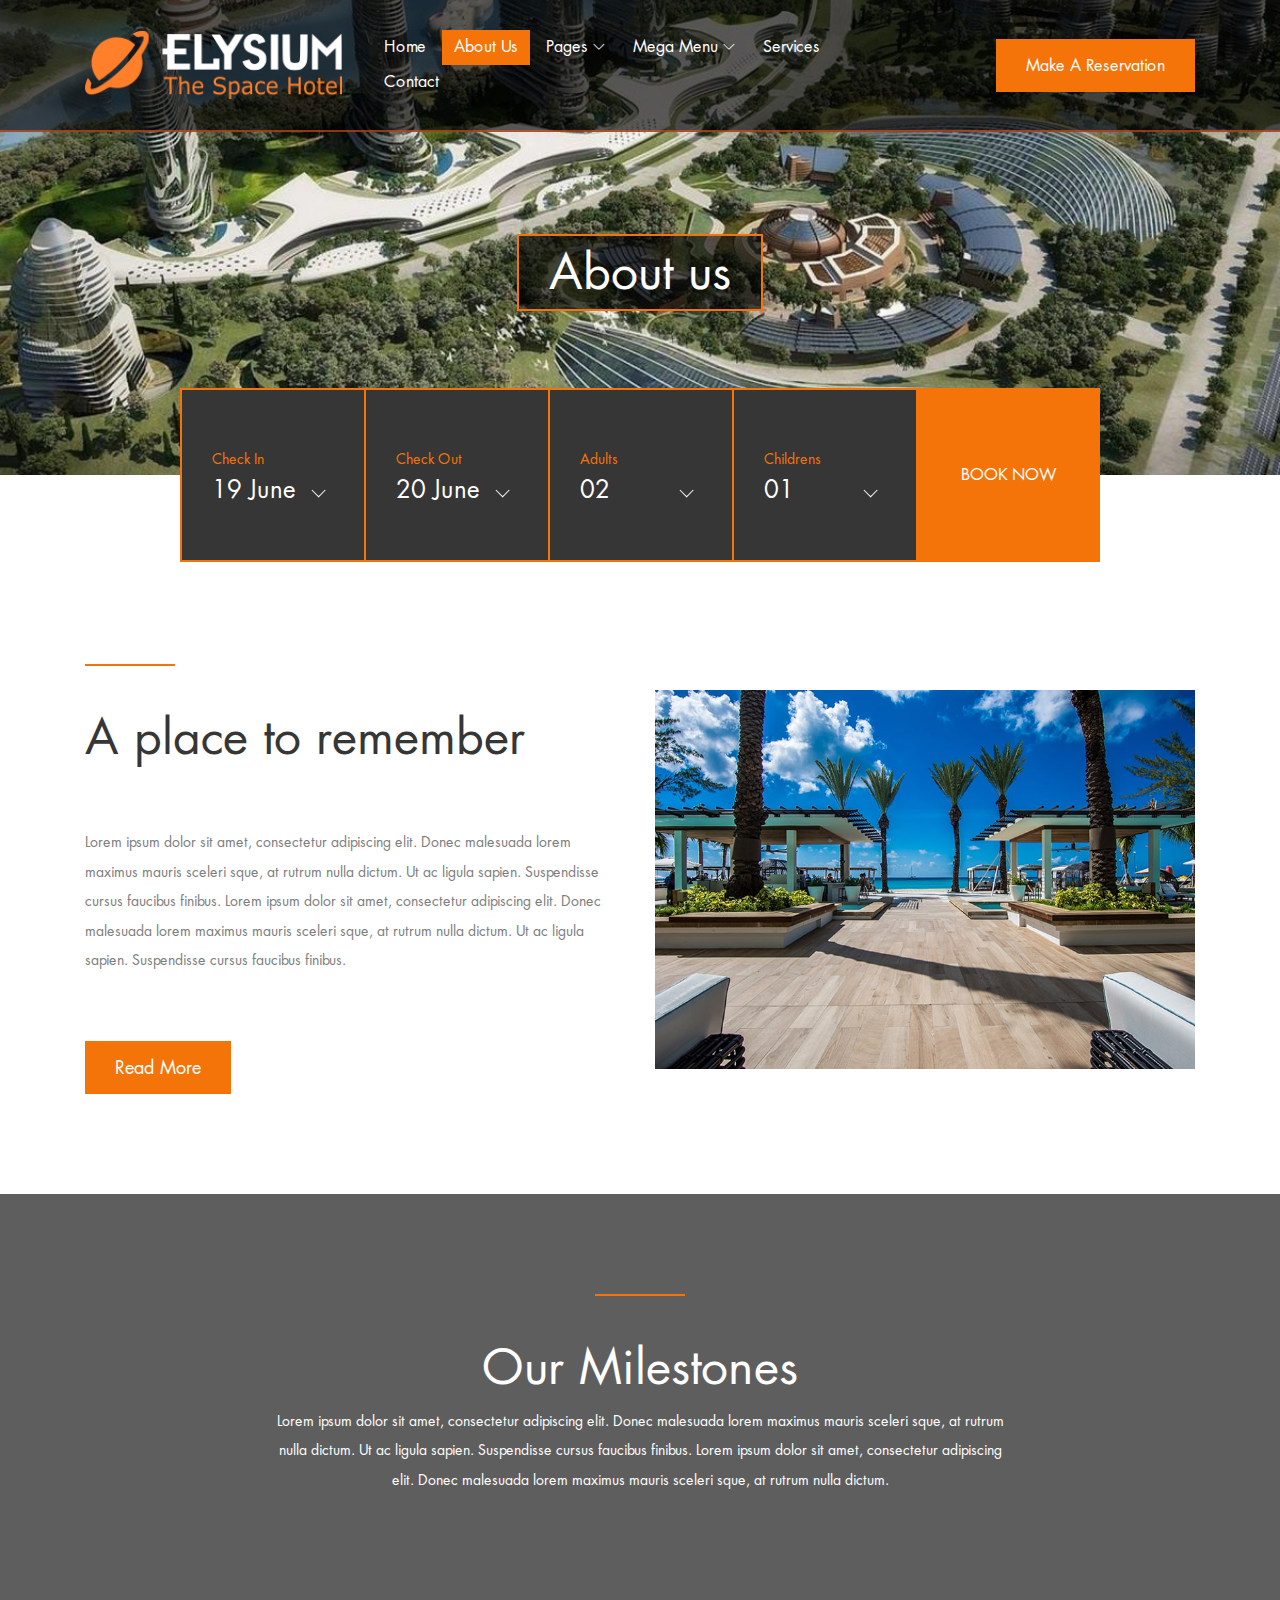
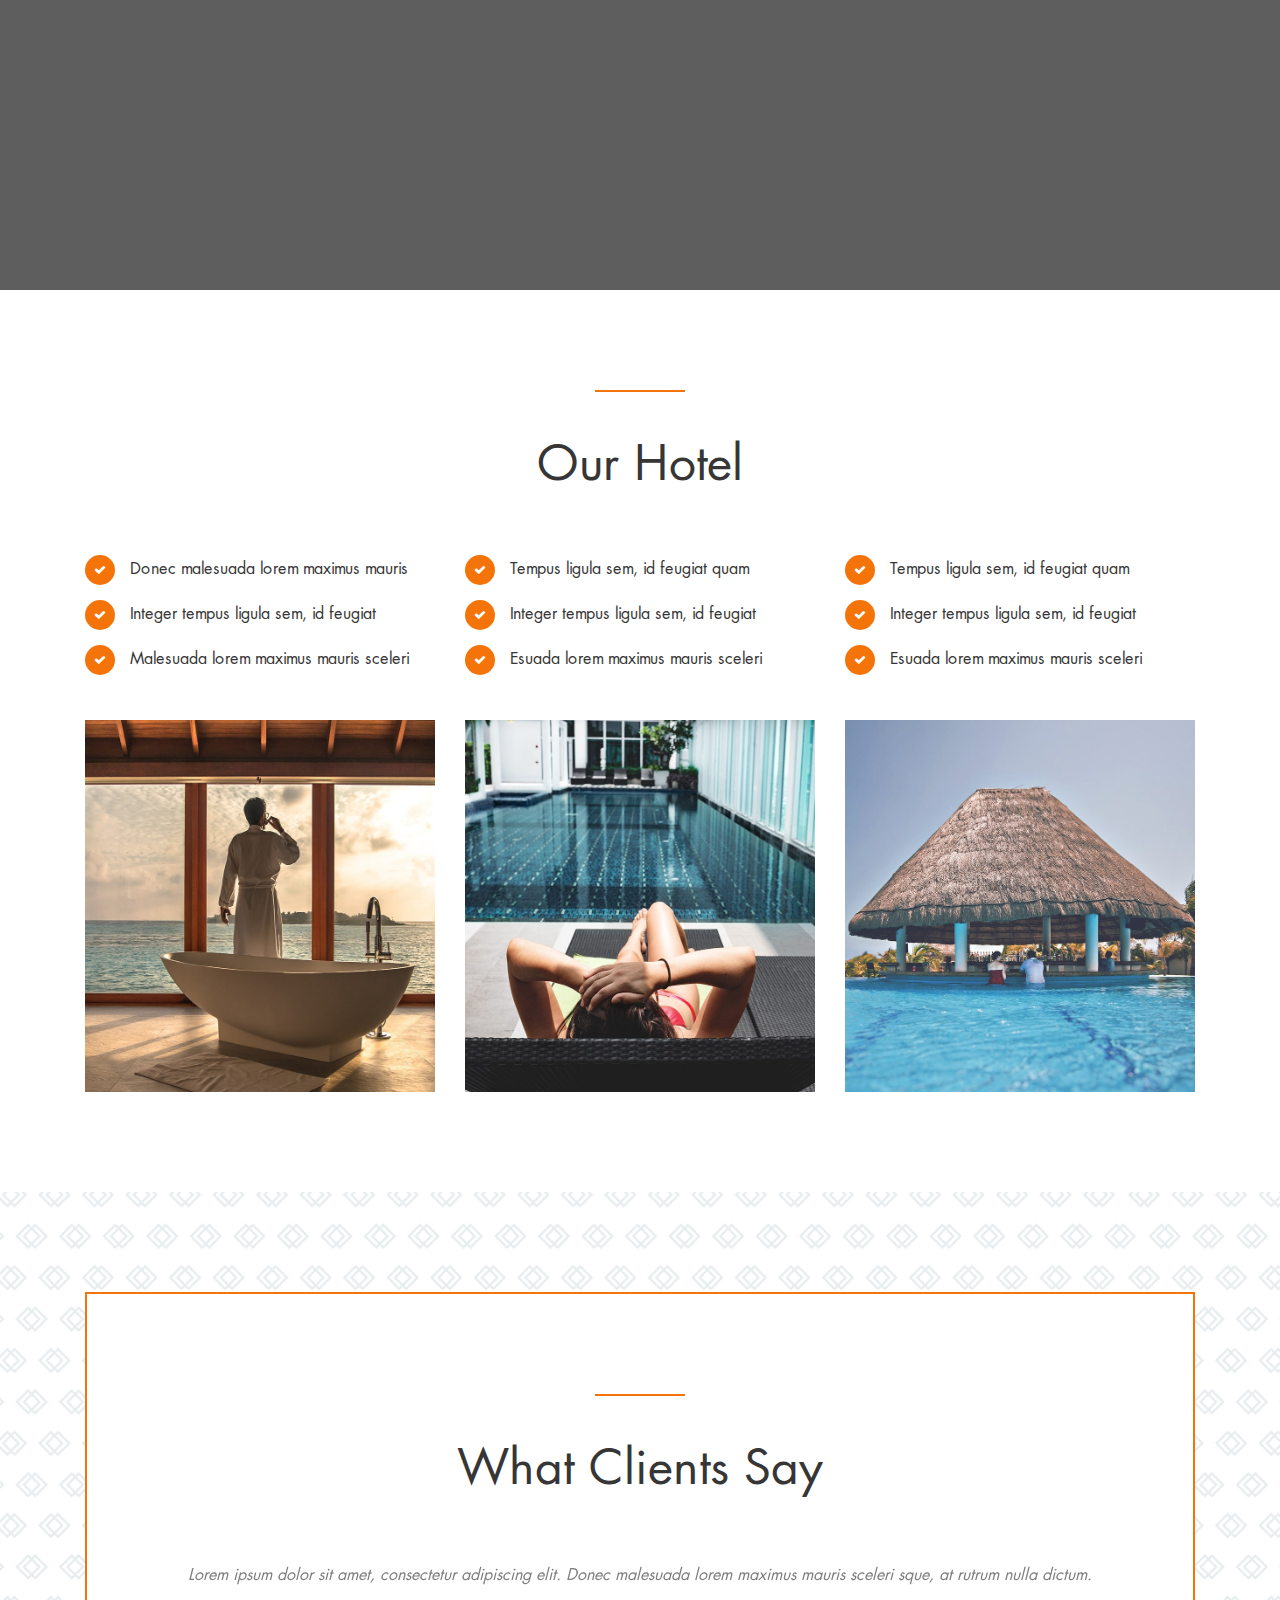
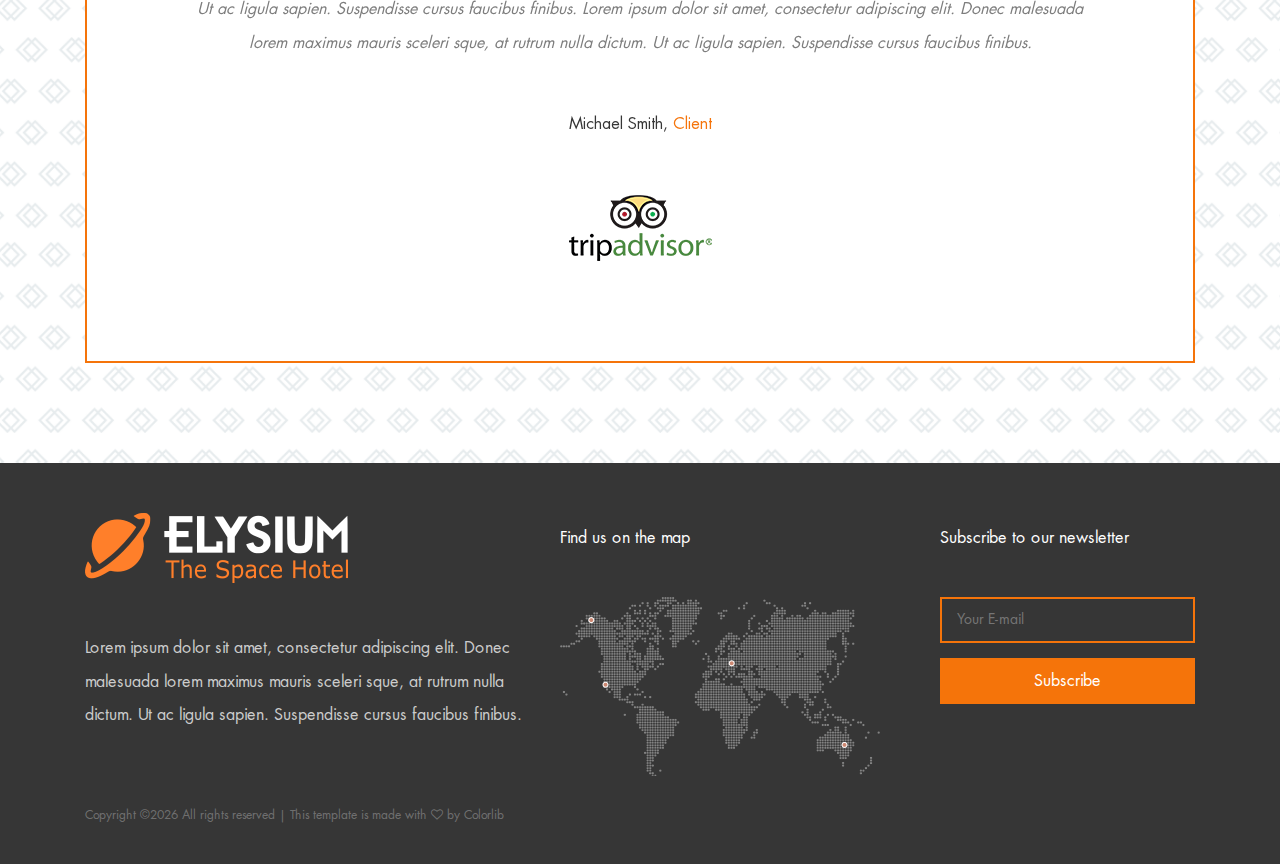
==== src/main/resources/templates/about-us.html @ 15d82d9e "HTML files added" ====
<!DOCTYPE html>
<html lang="en">

<head>
    <meta charset="UTF-8">
    <meta name="description" content="">
    <meta http-equiv="X-UA-Compatible" content="IE=edge">
    <meta name="viewport" content="width=device-width, initial-scale=1, shrink-to-fit=no">
    <!-- The above 4 meta tags *must* come first in the head; any other head content must come *after* these tags -->

    <!-- Title -->
    <title>The Palatin - Hotel &amp; Resort Template</title>

    <!-- Favicon -->
    <link rel="icon" href="img/core-img/favicon.ico">

    <!-- Core Stylesheet -->
    <link rel="stylesheet" href="style.css">

</head>

<body>
    <!-- Preloader -->
    <div class="preloader d-flex align-items-center justify-content-center">
        <div class="cssload-container">
            <div class="cssload-loading"><i></i><i></i><i></i><i></i></div>
        </div>
    </div>

    <!-- ##### Header Area Start ##### -->
    <header class="header-area">
        <!-- Navbar Area -->
        <div class="palatin-main-menu">
            <div class="classy-nav-container breakpoint-off">
                <div class="container">
                    <!-- Menu -->
                    <nav class="classy-navbar justify-content-between" id="palatinNav">

                        <!-- Nav brand -->
                        <a href="index.html" class="nav-brand"><img src="img/core-img/logo.png" alt=""></a>

                        <!-- Navbar Toggler -->
                        <div class="classy-navbar-toggler">
                            <span class="navbarToggler"><span></span><span></span><span></span></span>
                        </div>

                        <!-- Menu -->
                        <div class="classy-menu">

                            <!-- close btn -->
                            <div class="classycloseIcon">
                                <div class="cross-wrap"><span class="top"></span><span class="bottom"></span></div>
                            </div>

                            <!-- Nav Start -->
                            <div class="classynav">
                                <ul>
                                    <li><a href="index.html">Home</a></li>
                                    <li class="active"><a href="about-us.html">About Us</a></li>
                                    <li><a href="#">Pages</a>
                                        <ul class="dropdown">
                                            <li><a href="index.html">Home</a></li>
                                            <li><a href="about-us.html">About Us</a></li>
                                            <li><a href="services.html">Services</a></li>
                                            <li><a href="rooms.html">Rooms</a></li>
                                            <li><a href="blog.html">News</a></li>
                                            <li><a href="contact.html">Contact</a></li>
                                            <li><a href="elements.html">Elements</a></li>
                                        </ul>
                                    </li>
                                    <li><a href="#">Mega Menu</a>
                                        <div class="megamenu">
                                            <ul class="single-mega cn-col-4">
                                                <li><a href="index.html">Home</a></li>
                                                <li><a href="about-us.html">About Us</a></li>
                                                <li><a href="services.html">Services</a></li>
                                                <li><a href="rooms.html">Rooms</a></li>
                                                <li><a href="blog.html">News</a></li>
                                                <li><a href="contact.html">Contact</a></li>
                                                <li><a href="elements.html">Elements</a></li>
                                            </ul>
                                            <ul class="single-mega cn-col-4">
                                                <li><a href="index.html">Home</a></li>
                                                <li><a href="about-us.html">About Us</a></li>
                                                <li><a href="services.html">Services</a></li>
                                                <li><a href="rooms.html">Rooms</a></li>
                                                <li><a href="blog.html">News</a></li>
                                                <li><a href="contact.html">Contact</a></li>
                                                <li><a href="elements.html">Elements</a></li>
                                            </ul>
                                            <ul class="single-mega cn-col-4">
                                                <li><a href="index.html">Home</a></li>
                                                <li><a href="about-us.html">About Us</a></li>
                                                <li><a href="services.html">Services</a></li>
                                                <li><a href="rooms.html">Rooms</a></li>
                                                <li><a href="blog.html">News</a></li>
                                                <li><a href="contact.html">Contact</a></li>
                                                <li><a href="elements.html">Elements</a></li>
                                            </ul>
                                            <ul class="single-mega cn-col-4">
                                                <li><a href="index.html">Home</a></li>
                                                <li><a href="about-us.html">About Us</a></li>
                                                <li><a href="services.html">Services</a></li>
                                                <li><a href="rooms.html">Rooms</a></li>
                                                <li><a href="blog.html">News</a></li>
                                                <li><a href="contact.html">Contact</a></li>
                                                <li><a href="elements.html">Elements</a></li>
                                            </ul>
                                        </div>
                                    </li>
                                    <li><a href="services.html">Services</a></li>
                                    <li><a href="contact.html">Contact</a></li>
                                </ul>

                                <!-- Button -->
                                <div class="menu-btn">
                                    <a href="#" class="btn palatin-btn">Make a Reservation</a>
                                </div>

                            </div>
                            <!-- Nav End -->
                        </div>
                    </nav>
                </div>
            </div>
        </div>
    </header>
    <!-- ##### Header Area End ##### -->

    <!-- ##### Breadcumb Area Start ##### -->
    <section class="breadcumb-area bg-img d-flex align-items-center justify-content-center" style="background-image: url(img/bg-img/bg-2.jpg);">
        <div class="bradcumbContent">
            <h2>About us</h2>
        </div>
    </section>
    <!-- ##### Breadcumb Area End ##### -->

    <!-- ##### Book Now Area Start ##### -->
    <div class="book-now-area">
        <div class="container">
            <div class="row justify-content-center">
                <div class="col-12 col-lg-10">
                    <div class="book-now-form">
                        <form action="#">
                            <!-- Form Group -->
                            <div class="form-group">
                                <label for="select1">Check In</label>
                                <select class="form-control" id="select1">
                                  <option>19 June</option>
                                  <option>20 June</option>
                                  <option>21 June</option>
                                  <option>22 June</option>
                                  <option>23 June</option>
                                  <option>24 June</option>
                                  <option>25 June</option>
                                </select>
                            </div>

                            <!-- Form Group -->
                            <div class="form-group">
                                <label for="select2">Check Out</label>
                                <select class="form-control" id="select2">
                                  <option>20 June</option>
                                  <option>21 June</option>
                                  <option>22 June</option>
                                  <option>23 June</option>
                                  <option>24 June</option>
                                  <option>25 June</option>
                                  <option>26 June</option>
                                  <option>27 June</option>
                                </select>
                            </div>

                            <!-- Form Group -->
                            <div class="form-group">
                                <label for="select3">Adults</label>
                                <select class="form-control" id="select3">
                                  <option>02</option>
                                  <option>03</option>
                                  <option>04</option>
                                  <option>05</option>
                                  <option>06</option>
                                </select>
                            </div>

                            <!-- Form Group -->
                            <div class="form-group">
                                <label for="select4">Childrens</label>
                                <select class="form-control" id="select4">
                                  <option>01</option>
                                  <option>02</option>
                                  <option>03</option>
                                  <option>04</option>
                                  <option>05</option>
                                </select>
                            </div>

                            <!-- Button -->
                            <button type="submit">Book Now</button>
                        </form>
                    </div>
                </div>
            </div>
        </div>
    </div>
    <!-- ##### Book Now Area End ##### -->

    <!-- ##### About Us Area Start ##### -->
    <section class="about-us-area">
        <div class="container">
            <div class="row align-items-center">
                <div class="col-12 col-lg-6">
                    <div class="about-text mb-100">
                        <div class="section-heading">
                            <div class="line-"></div>
                            <h2>A place to remember</h2>
                        </div>
                        <p>Lorem ipsum dolor sit amet, consectetur adipiscing elit. Donec malesuada lorem maximus mauris sceleri sque, at rutrum nulla dictum. Ut ac ligula sapien. Suspendisse cursus faucibus finibus. Lorem ipsum dolor sit amet, consectetur adipiscing elit. Donec malesuada lorem maximus mauris sceleri sque, at rutrum nulla dictum. Ut ac ligula sapien. Suspendisse cursus faucibus finibus.</p>
                        <a href="#" class="btn palatin-btn mt-50">Read More</a>
                    </div>
                </div>

                <div class="col-12 col-lg-6">
                    <div class="about-thumbnail mb-100">
                        <img src="img/bg-img/2.jpg" alt="">
                    </div>
                </div>
            </div>
        </div>
    </section>
    <!-- ##### About Us Area End ##### -->

    <!-- ##### Milestones Area Start ##### -->
    <section class="our-milestones section-padding-100-0 bg-img bg-overlay bg-fixed" style="background-image: url(img/bg-img/bg-4.jpg);">
        <div class="container">
            <div class="row justify-content-center">
                <div class="col-12 col-lg-8">
                    <div class="section-heading text-center white">
                        <div class="line-"></div>
                        <h2>Our Milestones</h2>
                        <p>Lorem ipsum dolor sit amet, consectetur adipiscing elit. Donec malesuada lorem maximus mauris sceleri sque, at rutrum nulla dictum. Ut ac ligula sapien. Suspendisse cursus faucibus finibus. Lorem ipsum dolor sit amet, consectetur adipiscing elit. Donec malesuada lorem maximus mauris sceleri sque, at rutrum nulla dictum.</p>
                    </div>
                </div>
            </div>

            <div class="row">

                <!-- Single Cool Facts -->
                <div class="col-12 col-sm-6 col-lg-3">
                    <div class="single-cool-fact mb-100 wow fadeInUp" data-wow-delay="300ms">
                        <div class="scf-text">
                            <i class="icon-cocktail-1"></i>
                            <h2><span class="counter">231</span></h2>
                            <p>Cocktails/day</p>
                        </div>
                    </div>
                </div>

                <!-- Single Cool Facts -->
                <div class="col-12 col-sm-6 col-lg-3">
                    <div class="single-cool-fact mb-100 wow fadeInUp" data-wow-delay="500ms">
                        <div class="scf-text">
                            <i class="icon-swimming-pool"></i>
                            <h2><span class="counter">3</span></h2>
                            <p>Pools</p>
                        </div>
                    </div>
                </div>

                <!-- Single Cool Facts -->
                <div class="col-12 col-sm-6 col-lg-3">
                    <div class="single-cool-fact mb-100 wow fadeInUp" data-wow-delay="700ms">
                        <div class="scf-text">
                            <i class="icon-resort"></i>
                            <h2><span class="counter">79</span></h2>
                            <p>Rooms</p>
                        </div>
                    </div>
                </div>

                <!-- Single Cool Facts -->
                <div class="col-12 col-sm-6 col-lg-3">
                    <div class="single-cool-fact mb-100 wow fadeInUp" data-wow-delay="900ms">
                        <div class="scf-text">
                            <i class="icon-restaurant"></i>
                            <h2><span class="counter">25</span></h2>
                            <p>Apartments</p>
                        </div>
                    </div>
                </div>

            </div>
        </div>
    </section>
    <!-- ##### Milestones Area End ##### -->

    <!-- ##### Hotels Area Start ##### -->
    <section class="our-hotels-area section-padding-100-0">
        <div class="container">
            <div class="row">
                <div class="col-12">
                    <div class="section-heading text-center">
                        <div class="line-"></div>
                        <h2>Our Hotel</h2>
                    </div>
                </div>
            </div>

            <div class="row justify-content-center">
                <!-- Single Hotel Info -->
                <div class="col-12 col-md-6 col-lg-4">
                    <div class="single-hotel-info mb-100">
                        <div class="hotel-info-text">
                            <h6><span class="fa fa-check"></span> Donec malesuada lorem maximus mauris</h6>
                            <h6><span class="fa fa-check"></span> Integer tempus ligula sem, id feugiat</h6>
                            <h6><span class="fa fa-check"></span> Malesuada lorem maximus mauris sceleri </h6>
                        </div>
                        <div class="hotel-img">
                            <img src="img/bg-img/3.jpg" alt="">
                        </div>
                    </div>
                </div>
                <!-- Single Hotel Info -->
                <div class="col-12 col-md-6 col-lg-4">
                    <div class="single-hotel-info mb-100">
                        <div class="hotel-info-text">
                            <h6><span class="fa fa-check"></span> Tempus ligula sem, id feugiat quam</h6>
                            <h6><span class="fa fa-check"></span> Integer tempus ligula sem, id feugiat</h6>
                            <h6><span class="fa fa-check"></span> Esuada lorem maximus mauris sceleri</h6>
                        </div>
                        <div class="hotel-img">
                            <img src="img/bg-img/10.jpg" alt="">
                        </div>
                    </div>
                </div>
                <!-- Single Hotel Info -->
                <div class="col-12 col-md-6 col-lg-4">
                    <div class="single-hotel-info mb-100">
                        <div class="hotel-info-text">
                            <h6><span class="fa fa-check"></span> Tempus ligula sem, id feugiat quam</h6>
                            <h6><span class="fa fa-check"></span> Integer tempus ligula sem, id feugiat</h6>
                            <h6><span class="fa fa-check"></span> Esuada lorem maximus mauris sceleri</h6>
                        </div>
                        <div class="hotel-img">
                            <img src="img/bg-img/11.jpg" alt="">
                        </div>
                    </div>
                </div>
            </div>
        </div>
    </section>
    <!-- ##### Hotels Area End ##### -->

    <!-- ##### Testimonial Area Start ##### -->
    <section class="testimonial-area section-padding-100 bg-img" style="background-image: url(img/core-img/pattern.png);">
        <div class="container">
            <div class="row">
                <div class="col-12">
                    <div class="testimonial-content">
                        <div class="section-heading text-center">
                            <div class="line-"></div>
                            <h2>What Clients Say</h2>
                        </div>
                        
                        <!-- Testimonial Slides -->
                        <div class="testimonial-slides owl-carousel">
                            
                            <!-- Single Testimonial -->
                            <div class="single-testimonial">
                                <p>Lorem ipsum dolor sit amet, consectetur adipiscing elit. Donec malesuada lorem maximus mauris sceleri sque, at rutrum nulla dictum. Ut ac ligula sapien. Suspendisse cursus faucibus finibus. Lorem ipsum dolor sit amet, consectetur adipiscing elit. Donec malesuada lorem maximus mauris sceleri sque, at rutrum nulla dictum. Ut ac ligula sapien. Suspendisse cursus faucibus finibus.</p>
                                <h6>Michael Smith, <span>Client</span></h6>
                                <img src="img/core-img/trip.png" alt="">
                            </div>
                            
                            <!-- Single Testimonial -->
                            <div class="single-testimonial">
                                <p>Lorem ipsum dolor sit amet, consectetur adipiscing elit. Donec malesuada lorem maximus mauris sceleri sque, at rutrum nulla dictum. Ut ac ligula sapien. Suspendisse cursus faucibus finibus. Lorem ipsum dolor sit amet, consectetur adipiscing elit. Donec malesuada lorem maximus mauris sceleri sque, at rutrum nulla dictum. Ut ac ligula sapien. Suspendisse cursus faucibus finibus.</p>
                                <h6>Nazrul Islam, <span>Developer</span></h6>
                                <img src="img/core-img/trip.png" alt="">
                            </div>
                            
                        </div>
                    </div>
                </div>
            </div>
        </div>
    </section>
    <!-- ##### Testimonial Area End ##### -->

    <!-- ##### Footer Area Start ##### -->
    <footer class="footer-area">
        <div class="container">
            <div class="row">

                <!-- Footer Widget Area -->
                <div class="col-12 col-lg-5">
                    <div class="footer-widget-area mt-50">
                        <a href="#" class="d-block mb-5"><img src="img/core-img/logo.png" alt=""></a>
                        <p>Lorem ipsum dolor sit amet, consectetur adipiscing elit. Donec malesuada lorem maximus mauris sceleri sque, at rutrum nulla dictum. Ut ac ligula sapien. Suspendisse cursus faucibus finibus. </p>
                    </div>
                </div>

                <!-- Footer Widget Area -->
                <div class="col-12 col-md-6 col-lg-4">
                    <div class="footer-widget-area mt-50">
                        <h6 class="widget-title mb-5">Find us on the map</h6>
                        <img src="img/bg-img/footer-map.png" alt="">
                    </div>
                </div>

                <!-- Footer Widget Area -->
                <div class="col-12 col-md-6 col-lg-3">
                    <div class="footer-widget-area mt-50">
                        <h6 class="widget-title mb-5">Subscribe to our newsletter</h6>
                        <form action="#" method="post" class="subscribe-form">
                            <input type="email" name="subscribe-email" id="subscribeemail" placeholder="Your E-mail">
                            <button type="submit">Subscribe</button>
                        </form>
                    </div>
                </div>

                <!-- Copywrite Text -->
                <div class="col-12">
                    <div class="copywrite-text mt-30">
                        <p><a href="#"><!-- Link back to Colorlib can't be removed. Template is licensed under CC BY 3.0. -->
Copyright &copy;<script>document.write(new Date().getFullYear());</script> All rights reserved | This template is made with <i class="fa fa-heart-o" aria-hidden="true"></i> by <a href="https://colorlib.com" target="_blank">Colorlib</a>
<!-- Link back to Colorlib can't be removed. Template is licensed under CC BY 3.0. --></p>
                    </div>
                </div>
            </div>
        </div>
    </footer>
    <!-- ##### Footer Area End ##### -->

    <!-- ##### All Javascript Script ##### -->
    <!-- jQuery-2.2.4 js -->
    <script src="js/jquery/jquery-2.2.4.min.js"></script>
    <!-- Popper js -->
    <script src="js/bootstrap/popper.min.js"></script>
    <!-- Bootstrap js -->
    <script src="js/bootstrap/bootstrap.min.js"></script>
    <!-- All Plugins js -->
    <script src="js/plugins/plugins.js"></script>
    <!-- Active js -->
    <script src="js/active.js"></script>
</body>

</html>
---- src/main/resources/templates/style.css ----
/* [Master Stylesheet - v1.0] */
/* =========== Index of CSS ===========
:: 1.0 Import Fonts
:: 2.0 Import All CSS
:: 3.0 Base CSS
    :: 3.1.0 Spacing
    :: 3.2.0 Height
    :: 3.3.0 Section Padding
    :: 3.4.0 Section Heading
    :: 3.5.0 Preloader CSS
    :: 3.6.0 Miscellaneous
    :: 3.7.0 ScrollUp
    :: 3.8.0 Palatin Button
:: 4.0 Header Area CSS
:: 5.0 Hero Area CSS
:: 6.0 Book Now Area CSS
:: 7.0 About Us Area CSS
:: 8.0 Pool Area CSS
:: 9.0 Rooms Area CSS
:: 10.0 Services Area CSS
:: 11.0 Our Hotel Area CSS
:: 12.0 Testimonial Area CSS
:: 13.0 Footer Area CSS
:: 14.0 Breadcumb Area CSS
:: 15.0 Blog Area CSS
:: 16.0 Contact Area CSS
:: 17.0 Skills Area CSS
:: 18.0 Elements Area CSS
    :: 18.1.0 Single Cool Facts CSS
    :: 18.2.0 Accordians Area CSS
    :: 18.3.0 Tabs Area CSS
*/
/* :: 1.0 Import Fonts */
@import url(css/bootstrap.min.css);
@import url(css/classy-nav.css);
@import url(css/owl.carousel.min.css);
@import url(css/animate.css);
@import url(css/magnific-popup.css);
@import url(css/font-awesome.min.css);
@import url(css/nice-select.css);
@import url(css/travel-icon.css);
@font-face {
  font-family: 'FuturaLT-Book';
  src: url("fonts/FuturaLT-Book.eot?#iefix") format("embedded-opentype"), url("fonts/FuturaLT-Book.woff") format("woff"), url("fonts/FuturaLT-Book.ttf") format("truetype"), url("fonts/FuturaLT-Book.svg#FuturaLT-Book") format("svg");
  font-weight: normal;
  font-style: normal; }
/* :: 2.0 Import All CSS */
/* :: 3.0 Base CSS */
* {
  margin: 0;
  padding: 0; }

body {
  font-family: "FuturaLT-Book";
  font-size: 14px; }

h1,
h2,
h3,
h4,
h5,
h6 {
  color: #363636;
  line-height: 1.3;
  font-weight: 400; }

p {
  color: #7d7d7d;
  font-size: 14px;
  line-height: 2.1;
  font-weight: 400; }

a,
a:hover,
a:focus {
  -webkit-transition-duration: 500ms;
  transition-duration: 500ms;
  text-decoration: none;
  outline: 0 solid transparent;
  color: #141414;
  font-weight: 400;
  font-size: 14px; }

ul,
ol {
  margin: 0; }
  ul li,
  ol li {
    list-style: none; }

img {
  height: auto;
  max-width: 100%; }

/* :: 3.1.0 Spacing */
.mt-15 {
  margin-top: 15px !important; }

.mt-30 {
  margin-top: 30px !important; }

.mt-50 {
  margin-top: 50px !important; }

.mt-70 {
  margin-top: 70px !important; }

.mt-100 {
  margin-top: 100px !important; }

.mb-15 {
  margin-bottom: 15px !important; }

.mb-30 {
  margin-bottom: 30px !important; }

.mb-50 {
  margin-bottom: 50px !important; }

.mb-70 {
  margin-bottom: 70px !important; }

.mb-100 {
  margin-bottom: 100px !important; }

.ml-15 {
  margin-left: 15px !important; }

.ml-30 {
  margin-left: 30px !important; }

.ml-50 {
  margin-left: 50px !important; }

.mr-15 {
  margin-right: 15px !important; }

.mr-30 {
  margin-right: 30px !important; }

.mr-50 {
  margin-right: 50px !important; }

/* :: 3.2.0 Height */
.height-400 {
  height: 400px !important; }

.height-500 {
  height: 500px !important; }

.height-600 {
  height: 600px !important; }

.height-700 {
  height: 700px !important; }

.height-800 {
  height: 800px !important; }

/* :: 3.3.0 Section Padding */
.section-padding-100 {
  padding-top: 100px;
  padding-bottom: 100px; }

.section-padding-100-0 {
  padding-top: 100px;
  padding-bottom: 0; }

.section-padding-0-100 {
  padding-top: 0;
  padding-bottom: 100px; }

.section-padding-100-70 {
  padding-top: 100px;
  padding-bottom: 70px; }

/* :: 3.4.0 Section Heading */
.section-heading {
  position: relative;
  z-index: 1;
  margin-bottom: 60px; }
  .section-heading .line- {
    width: 90px;
    height: 2px;
    background-color: #f5740a;
    display: block;
    margin-bottom: 40px; }
  .section-heading h2 {
    font-size: 48px;
    color: #363636; }
    @media only screen and (min-width: 992px) and (max-width: 1199px) {
      .section-heading h2 {
        font-size: 40px; } }
    @media only screen and (min-width: 768px) and (max-width: 991px) {
      .section-heading h2 {
        font-size: 36px; } }
    @media only screen and (max-width: 767px) {
      .section-heading h2 {
        font-size: 24px; } }
  .section-heading p {
    margin-bottom: 0; }
  .section-heading.text-center .line- {
    margin: 0 auto 40px; }
  .section-heading.white h2,
  .section-heading.white p {
    color: #ffffff; }

/* :: 3.5.0 Preloader CSS */
.preloader {
  background-color: #ffffff;
  width: 100%;
  height: 100%;
  position: fixed;
  top: 0;
  left: 0;
  right: 0;
  z-index: 9999; }
  .preloader .cssload-container {
    display: block;
    width: 97px; }
  .preloader .cssload-loading i {
    width: 19px;
    height: 19px;
    display: inline-block;
    border-radius: 50%;
    background: #f5740a; }
  .preloader .cssload-loading i:first-child {
    opacity: 0;
    animation: cssload-loading-ani2 0.58s linear infinite;
    -o-animation: cssload-loading-ani2 0.58s linear infinite;
    -ms-animation: cssload-loading-ani2 0.58s linear infinite;
    -webkit-animation: cssload-loading-ani2 0.58s linear infinite;
    -moz-animation: cssload-loading-ani2 0.58s linear infinite;
    transform: translate(-19px);
    -o-transform: translate(-19px);
    -ms-transform: translate(-19px);
    -webkit-transform: translate(-19px);
    -moz-transform: translate(-19px); }
  .preloader .cssload-loading i:nth-child(2),
  .preloader .cssload-loading i:nth-child(3) {
    animation: cssload-loading-ani3 0.58s linear infinite;
    -o-animation: cssload-loading-ani3 0.58s linear infinite;
    -ms-animation: cssload-loading-ani3 0.58s linear infinite;
    -webkit-animation: cssload-loading-ani3 0.58s linear infinite;
    -moz-animation: cssload-loading-ani3 0.58s linear infinite; }
  .preloader .cssload-loading i:last-child {
    animation: cssload-loading-ani1 0.58s linear infinite;
    -o-animation: cssload-loading-ani1 0.58s linear infinite;
    -ms-animation: cssload-loading-ani1 0.58s linear infinite;
    -webkit-animation: cssload-loading-ani1 0.58s linear infinite;
    -moz-animation: cssload-loading-ani1 0.58s linear infinite; }
@keyframes cssload-loading-ani1 {
  100% {
    transform: translate(39px);
    opacity: 0; } }
@-o-keyframes cssload-loading-ani1 {
  100% {
    -o-transform: translate(39px);
    opacity: 0; } }
@-ms-keyframes cssload-loading-ani1 {
  100% {
    -ms-transform: translate(39px);
    opacity: 0; } }
@-webkit-keyframes cssload-loading-ani1 {
  100% {
    -webkit-transform: translate(39px);
    opacity: 0; } }
@-moz-keyframes cssload-loading-ani1 {
  100% {
    -moz-transform: translate(39px);
    opacity: 0; } }
@keyframes cssload-loading-ani2 {
  100% {
    transform: translate(19px);
    opacity: 1; } }
@-o-keyframes cssload-loading-ani2 {
  100% {
    -o-transform: translate(19px);
    opacity: 1; } }
@-ms-keyframes cssload-loading-ani2 {
  100% {
    -ms-transform: translate(19px);
    opacity: 1; } }
@-webkit-keyframes cssload-loading-ani2 {
  100% {
    -webkit-transform: translate(19px);
    opacity: 1; } }
@-moz-keyframes cssload-loading-ani2 {
  100% {
    -moz-transform: translate(19px);
    opacity: 1; } }
@keyframes cssload-loading-ani3 {
  100% {
    transform: translate(19px); } }
@-o-keyframes cssload-loading-ani3 {
  100% {
    -o-transform: translate(19px); } }
@-ms-keyframes cssload-loading-ani3 {
  100% {
    -ms-transform: translate(19px); } }
@-webkit-keyframes cssload-loading-ani3 {
  100% {
    -webkit-transform: translate(19px); } }
@-moz-keyframes cssload-loading-ani3 {
  100% {
    -moz-transform: translate(19px); } }
/* :: 3.6.0 Miscellaneous */
.bg-img {
  background-position: center center;
  background-size: cover;
  background-repeat: no-repeat; }

.bg-white {
  background-color: #ffffff !important; }

.bg-dark {
  background-color: #000000 !important; }

.bg-transparent {
  background-color: transparent !important; }

.font-bold {
  font-weight: 700; }

.font-light {
  font-weight: 300; }

.bg-overlay {
  position: relative;
  z-index: 2;
  background-position: center center;
  background-size: cover; }
  .bg-overlay::after {
    background-color: rgba(0, 0, 0, 0.63);
    position: absolute;
    z-index: -1;
    top: 0;
    left: 0;
    width: 100%;
    height: 100%;
    content: ""; }

.bg-fixed {
  background-attachment: fixed !important; }

/* :: 3.7.0 ScrollUp */
#scrollUp {
  background-color: #f5740a;
  border-radius: 0;
  bottom: 50px;
  box-shadow: 0 2px 6px 0 rgba(0, 0, 0, 0.3);
  color: #ffffff;
  font-size: 24px;
  height: 40px;
  line-height: 40px;
  right: 50px;
  text-align: center;
  width: 40px;
  -webkit-transition-duration: 500ms;
  transition-duration: 500ms; }
  #scrollUp:hover, #scrollUp:focus {
    background-color: #363636; }

/* :: 3.8.0 Palatin Button */
.palatin-btn {
  background-color: #f5740a;
  -webkit-transition-duration: 500ms;
  transition-duration: 500ms;
  position: relative;
  z-index: 1;
  display: inline-block;
  min-width: 123px;
  height: 53px;
  color: #ffffff;
  border: none;
  border-radius: 0;
  padding: 0 30px;
  font-size: 18px;
  line-height: 53px;
  text-transform: capitalize; }
  .palatin-btn:hover, .palatin-btn:focus {
    font-size: 16px;
    background-color: #363636;
    color: #ffffff; }
  .palatin-btn.btn-2 {
    background-color: #363636;
    color: #ffffff; }
    .palatin-btn.btn-2:hover, .palatin-btn.btn-2:focus {
      font-size: 16px;
      background-color: #f5740a;
      color: #ffffff; }
  .palatin-btn.btn-3 {
    background-color: #ffffff;
    color: #f5740a;
    border: 2px solid #f5740a;
    height: 49px;
    line-height: 48px; }
    .palatin-btn.btn-3:hover, .palatin-btn.btn-3:focus {
      font-size: 16px;
      background-color: #f5740a;
      color: #ffffff; }

/* :: 4.0 Header Area CSS */
.header-area {
  position: absolute;
  z-index: 100;
  width: 100%;
  top: 0;
  left: 0;
  z-index: 1000; }
  .header-area .palatin-main-menu {
    position: relative;
    width: 100%;
    background-color: rgba(0, 0, 0, 0.63);
    border-bottom: 2px solid rgba(230, 80, 30, 0.63); }
    .header-area .palatin-main-menu .classy-nav-container {
      background-color: transparent; }
    .header-area .palatin-main-menu .classy-navbar {
      -webkit-transition-duration: 300ms;
      transition-duration: 300ms;
      background-color: transparent;
      height: 130px;
      padding: 0; }
      @media only screen and (max-width: 767px) {
        .header-area .palatin-main-menu .classy-navbar {
          height: 70px; } }
      @media only screen and (min-width: 992px) and (max-width: 1199px) {
        .header-area .palatin-main-menu .classy-navbar .nav-brand {
          max-width: 140px; } }
      @media only screen and (max-width: 767px) {
        .header-area .palatin-main-menu .classy-navbar .nav-brand {
          max-width: 140px; } }
      .header-area .palatin-main-menu .classy-navbar .classynav ul li a {
        text-transform: capitalize;
        color: #ffffff;
        font-size: 16px;
        background-color: transparent; }
        .header-area .palatin-main-menu .classy-navbar .classynav ul li a:hover, .header-area .palatin-main-menu .classy-navbar .classynav ul li a:focus {
          color: #ffffff;
          background-color: #f5740a; }
        @media only screen and (min-width: 992px) and (max-width: 1199px) {
          .header-area .palatin-main-menu .classy-navbar .classynav ul li a {
            font-size: 14px; } }
        @media only screen and (min-width: 768px) and (max-width: 991px) {
          .header-area .palatin-main-menu .classy-navbar .classynav ul li a {
            background-color: #f5740a; } }
        @media only screen and (max-width: 767px) {
          .header-area .palatin-main-menu .classy-navbar .classynav ul li a {
            background-color: #f5740a; } }
      .header-area .palatin-main-menu .classy-navbar .classynav ul li.active a {
        color: #ffffff;
        background-color: #f5740a; }
      .header-area .palatin-main-menu .classy-navbar .classynav ul li.megamenu-item > a::after,
      .header-area .palatin-main-menu .classy-navbar .classynav ul li.has-down > a::after {
        color: #ffffff; }
      .header-area .palatin-main-menu .classy-navbar .classynav ul li ul li a {
        color: #363636; }
        @media only screen and (min-width: 992px) and (max-width: 1199px) {
          .header-area .palatin-main-menu .classy-navbar .classynav ul li ul li a {
            padding: 0 20px; } }
        @media only screen and (min-width: 768px) and (max-width: 991px) {
          .header-area .palatin-main-menu .classy-navbar .classynav ul li ul li a {
            color: #ffffff; } }
        @media only screen and (max-width: 767px) {
          .header-area .palatin-main-menu .classy-navbar .classynav ul li ul li a {
            color: #ffffff; } }
      .header-area .palatin-main-menu .classy-navbar .menu-btn {
        margin-left: 100px; }
        @media only screen and (min-width: 992px) and (max-width: 1199px) {
          .header-area .palatin-main-menu .classy-navbar .menu-btn {
            margin-left: 30px; } }
        @media only screen and (min-width: 768px) and (max-width: 991px) {
          .header-area .palatin-main-menu .classy-navbar .menu-btn {
            margin-left: 30px;
            border: 2px solid #ffffff;
            margin-top: 30px;
            display: inline-block; } }
        @media only screen and (max-width: 767px) {
          .header-area .palatin-main-menu .classy-navbar .menu-btn {
            margin-left: 30px;
            border: 2px solid #ffffff;
            margin-top: 30px;
            display: inline-block; } }
        .header-area .palatin-main-menu .classy-navbar .menu-btn a {
          color: #ffffff;
          font-size: 16px; }
  .header-area .is-sticky .palatin-main-menu {
    position: fixed;
    width: 100%;
    top: 0;
    left: 0;
    z-index: 9999;
    background-color: #000;
    box-shadow: 0 5px 50px 15px rgba(0, 0, 0, 0.2); }
    .header-area .is-sticky .palatin-main-menu .classy-navbar {
      height: 90px; }
      @media only screen and (max-width: 767px) {
        .header-area .is-sticky .palatin-main-menu .classy-navbar {
          height: 70px; } }

@media only screen and (min-width: 768px) and (max-width: 991px) {
  .breakpoint-on .classy-navbar .classy-menu {
    background-color: #f5740a; } }
@media only screen and (max-width: 767px) {
  .breakpoint-on .classy-navbar .classy-menu {
    background-color: #f5740a; } }

@media only screen and (min-width: 768px) and (max-width: 991px) {
  .classynav ul li .megamenu .single-mega.cn-col-4 {
    padding: 0; } }
@media only screen and (max-width: 767px) {
  .classynav ul li .megamenu .single-mega.cn-col-4 {
    padding: 0; } }

.classycloseIcon .cross-wrap span {
  background: #ffffff; }

/* :: 5.0 Hero Area CSS */
.hero-slides {
  position: relative;
  z-index: 1; }
  .hero-slides .owl-dots {
    display: -webkit-box;
    display: -ms-flexbox;
    display: flex;
    position: absolute;
    bottom: 30px;
    left: 4%; }
    @media only screen and (min-width: 992px) and (max-width: 1199px) {
      .hero-slides .owl-dots {
        left: 1%; } }
    @media only screen and (min-width: 768px) and (max-width: 991px) {
      .hero-slides .owl-dots {
        left: 5px;
        -webkit-box-orient: horizontal;
        -webkit-box-direction: reverse;
        -ms-flex-direction: column;
        flex-direction: column; } }
    @media only screen and (max-width: 767px) {
      .hero-slides .owl-dots {
        bottom: 100px; } }
    .hero-slides .owl-dots .owl-dot {
      -webkit-transition-duration: 300ms;
      transition-duration: 300ms;
      border: 2px solid transparent;
      background-color: transparent;
      display: block;
      padding: 3px 5px;
      color: #ffffff;
      font-size: 14px; }
      .hero-slides .owl-dots .owl-dot.active, .hero-slides .owl-dots .owl-dot:hover, .hero-slides .owl-dots .owl-dot:focus {
        color: #ffffff;
        background-color: #1b3f4c;
        border: 2px solid #f5740a;
        box-shadow: none; }

.single-hero-slide {
  width: 100%;
  height: 950px;
  position: relative;
  z-index: 1;
  overflow: hidden; }
  @media only screen and (min-width: 992px) and (max-width: 1199px) {
    .single-hero-slide {
      height: 800px; } }
  @media only screen and (min-width: 768px) and (max-width: 991px) {
    .single-hero-slide {
      height: 750px; } }
  @media only screen and (max-width: 767px) {
    .single-hero-slide {
      height: 750px; } }
  .single-hero-slide .slide-img {
    position: absolute;
    width: 100%;
    height: 100%;
    z-index: -10;
    left: 0;
    right: 0;
    top: 0;
    bottom: 0; }
  .single-hero-slide .hero-slides-content {
    display: inline-block;
    padding: 60px 50px;
    background-color: rgba(0, 0, 0, 0.63);
    border: 2px solid #f5740a;
    text-align: center; }
    @media only screen and (min-width: 992px) and (max-width: 1199px) {
      .single-hero-slide .hero-slides-content {
        padding: 40px 20px; } }
    @media only screen and (min-width: 768px) and (max-width: 991px) {
      .single-hero-slide .hero-slides-content {
        padding: 30px 20px; } }
    @media only screen and (max-width: 767px) {
      .single-hero-slide .hero-slides-content {
        padding: 20px; } }
    .single-hero-slide .hero-slides-content .line {
      width: 90px;
      height: 2px;
      background-color: #f5740a;
      margin: 0 auto 30px; }
    .single-hero-slide .hero-slides-content h2 {
      position: relative;
      z-index: 1;
      font-size: 72px;
      color: #ffffff;
      margin-bottom: 0;
      display: inline-block; }
      @media only screen and (min-width: 992px) and (max-width: 1199px) {
        .single-hero-slide .hero-slides-content h2 {
          font-size: 48px; } }
      @media only screen and (min-width: 768px) and (max-width: 991px) {
        .single-hero-slide .hero-slides-content h2 {
          font-size: 36px; } }
      @media only screen and (max-width: 767px) {
        .single-hero-slide .hero-slides-content h2 {
          font-size: 30px; } }
    .single-hero-slide .hero-slides-content p {
      font-size: 14px;
      color: #ffffff; }

.hero-slides .owl-item.active .single-hero-slide .slide-img {
  -webkit-animation: slide 20s linear infinite;
  animation: slide 20s linear infinite; }

@-webkit-keyframes slide {
  0% {
    -webkit-transform: scale(1);
    transform: scale(1); }
  50% {
    -webkit-transform: scale(1.2);
    transform: scale(1.2); }
  100% {
    -webkit-transform: scale(1);
    transform: scale(1); } }
@keyframes slide {
  0% {
    -webkit-transform: scale(1);
    transform: scale(1); }
  50% {
    -webkit-transform: scale(1.2);
    transform: scale(1.2); }
  100% {
    -webkit-transform: scale(1);
    transform: scale(1); } }
/* :: 6.0 Book Now Area CSS */
.book-now-area {
  position: relative;
  z-index: 100;
  margin-bottom: 15px; }

.book-now-form {
  position: relative;
  z-index: 1;
  top: -87px; }
  .book-now-form form {
    display: -webkit-box;
    display: -ms-flexbox;
    display: flex;
    -webkit-box-align: center;
    -ms-flex-align: center;
    -ms-grid-row-align: center;
    align-items: center;
    -ms-flex-wrap: wrap;
    flex-wrap: wrap;
    width: 100%; }
    .book-now-form form .form-group,
    .book-now-form form button {
      display: -webkit-box;
      display: -ms-flexbox;
      display: flex;
      -webkit-box-align: center;
      -ms-flex-align: center;
      -ms-grid-row-align: center;
      align-items: center;
      -webkit-box-pack: center;
      -ms-flex-pack: center;
      justify-content: center;
      -webkit-box-orient: horizontal;
      -webkit-box-direction: reverse;
      -ms-flex-direction: column;
      flex-direction: column;
      -webkit-box-flex: 0;
      -ms-flex: 0 0 20%;
      flex: 0 0 20%;
      max-width: 20%;
      width: 20%;
      height: 174px;
      background-color: #363636;
      border-left: 2px solid #f5740a;
      border-top: 2px solid #f5740a;
      border-bottom: 2px solid #f5740a;
      margin-bottom: 0;
      padding: 0 30px; }
      @media only screen and (min-width: 768px) and (max-width: 991px) {
        .book-now-form form .form-group,
        .book-now-form form button {
          padding: 0 20px; } }
      @media only screen and (max-width: 767px) {
        .book-now-form form .form-group,
        .book-now-form form button {
          -webkit-box-flex: 0;
          -ms-flex: 0 0 100%;
          flex: 0 0 100%;
          max-width: 100%;
          width: 100%;
          height: 100px;
          border-bottom: 0 solid transparent;
          border-right: 2px solid #f5740a; } }
    .book-now-form form .form-group label {
      color: #f5740a;
      display: block;
      font-size: 14px;
      width: 100%; }
    .book-now-form form button {
      border-right: 2px solid #f5740a;
      font-size: 16px;
      background-color: #f5740a;
      text-transform: uppercase;
      color: #ffffff;
      cursor: pointer;
      -webkit-transition-duration: 300ms;
      transition-duration: 300ms;
      padding: 0; }
      .book-now-form form button:hover, .book-now-form form button:focus {
        outline: none;
        background-color: #363636; }
    .book-now-form form .form-control:focus {
      box-shadow: none; }
  .book-now-form .nice-select {
    background-color: transparent;
    border-radius: 0;
    border: none;
    font-size: 14px;
    height: auto;
    line-height: 1;
    padding-left: 0;
    padding-right: 30px;
    padding-top: 0;
    padding-bottom: 0;
    width: 100%;
    color: #ffffff; }
    .book-now-form .nice-select::after {
      border-bottom: 1px solid #ffffff;
      border-right: 1px solid #ffffff;
      height: 10px;
      margin-top: -4px;
      width: 10px; }
    .book-now-form .nice-select .list {
      background-color: #ffffff;
      border-radius: 0;
      margin-top: 2px;
      box-shadow: 0 2px 15px 0 rgba(0, 0, 0, 0.15);
      width: 100%; }
    .book-now-form .nice-select .current {
      font-size: 24px;
      line-height: 1; }
      @media only screen and (min-width: 992px) and (max-width: 1199px) {
        .book-now-form .nice-select .current {
          font-size: 18px; } }
      @media only screen and (min-width: 768px) and (max-width: 991px) {
        .book-now-form .nice-select .current {
          font-size: 14px; } }
      @media only screen and (max-width: 767px) {
        .book-now-form .nice-select .current {
          font-size: 18px; } }
    .book-now-form .nice-select .option {
      font-size: 20px;
      color: #363636;
      width: 100%; }
      @media only screen and (min-width: 992px) and (max-width: 1199px) {
        .book-now-form .nice-select .option {
          font-size: 16px; } }
      @media only screen and (min-width: 768px) and (max-width: 991px) {
        .book-now-form .nice-select .option {
          font-size: 13px; } }
      @media only screen and (max-width: 767px) {
        .book-now-form .nice-select .option {
          font-size: 16px; } }

/* :: 7.0 About Us Area CSS */
.about-thumbnail {
  position: relative;
  z-index: 1; }
  .about-thumbnail.homepage .first-img {
    position: relative;
    width: 50%;
    margin-left: auto;
    box-shadow: 0 8px 30px 0 rgba(0, 0, 0, 0.15); }
  .about-thumbnail.homepage .second-img {
    position: relative;
    z-index: 1;
    width: 55%;
    margin-top: -50%;
    box-shadow: 0 8px 30px 0 rgba(0, 0, 0, 0.15); }
  .about-thumbnail.homepage .third-img {
    position: relative;
    z-index: 1;
    margin: 0 auto;
    width: 45%;
    margin-top: -30%;
    box-shadow: 0 8px 30px 0 rgba(0, 0, 0, 0.15); }

.about-key-text {
  position: relative;
  z-index: 1;
  margin-top: 35px; }
  .about-key-text h6 {
    display: -webkit-box;
    display: -ms-flexbox;
    display: flex;
    -webkit-box-align: center;
    -ms-flex-align: center;
    -ms-grid-row-align: center;
    align-items: center;
    -webkit-box-pack: center;
    -ms-flex-pack: center;
    justify-content: center;
    margin-bottom: 20px;
    font-size: 16px; }
    .about-key-text h6 span {
      -webkit-box-flex: 0;
      -ms-flex: 0 0 30px;
      flex: 0 0 30px;
      max-width: 30px;
      width: 30px;
      margin-right: 15px;
      height: 30px;
      text-align: center;
      font-size: 12px;
      background-color: #f5740a;
      border-radius: 50%;
      line-height: 30px;
      color: #ffffff; }

/* :: 8.0 Pool Area CSS */
.pool-content {
  position: relative;
  z-index: 1;
  width: 100%;
  padding: 70px 50px;
  border: 2px solid #f5740a;
  background-color: rgba(0, 0, 0, 0.63); }
  @media only screen and (max-width: 767px) {
    .pool-content {
      padding: 50px 20px; } }
  .pool-content .pool-feature {
    position: relative;
    z-index: 1;
    text-align: center; }
    @media only screen and (max-width: 767px) {
      .pool-content .pool-feature {
        margin-top: 30px; } }
    .pool-content .pool-feature i {
      font-size: 70px;
      color: #f5740a;
      margin-bottom: 15px;
      display: block; }
    .pool-content .pool-feature p {
      color: #ffffff;
      font-size: 14px;
      margin-bottom: 0; }

/* :: 9.0 Rooms Area CSS */
.single-rooms-area {
  position: relative;
  z-index: 10;
  width: 100%;
  height: 515px;
  margin-bottom: 100px;
  -webkit-transition-duration: 500ms;
  transition-duration: 500ms; }
  .single-rooms-area .bg-thumbnail {
    position: absolute;
    width: 100%;
    height: 100%;
    top: 0;
    left: 0;
    right: 0;
    bottom: 0;
    z-index: 10; }
  .single-rooms-area .price-from {
    position: absolute;
    z-index: 20;
    top: -19px;
    left: 50%;
    -webkit-transform: translateX(-50%);
    transform: translateX(-50%);
    padding: 10px 15px;
    background-color: #181818;
    border: 2px solid #f5740a;
    display: inline-block;
    margin-bottom: 0;
    line-height: 1;
    color: #ffffff;
    font-size: 14px; }
  .single-rooms-area .rooms-text {
    position: absolute;
    z-index: 30;
    background-color: rgba(0, 0, 0, 0.63);
    padding: 30px 30px 40px;
    left: 20px;
    right: 20px;
    bottom: 20px;
    width: calc(100% - 40px);
    border: 2px solid #f5740a;
    text-align: center;
    -webkit-transition-duration: 500ms;
    transition-duration: 500ms; }
    .single-rooms-area .rooms-text .line {
      width: 90px;
      height: 2px;
      background-color: #f5740a;
      display: block;
      margin: 0 auto 20px; }
    .single-rooms-area .rooms-text h4 {
      color: #ffffff; }
      @media only screen and (max-width: 767px) {
        .single-rooms-area .rooms-text h4 {
          font-size: 20px; } }
    .single-rooms-area .rooms-text p {
      color: #ffffff;
      margin-bottom: 0; }
  .single-rooms-area .book-room-btn {
    position: absolute;
    bottom: -15px;
    left: 50%;
    -webkit-transform: translateX(-50%);
    transform: translateX(-50%);
    z-index: 50; }
  .single-rooms-area:hover .rooms-text, .single-rooms-area:focus .rooms-text {
    background-color: #000; }

.pagination-area {
  position: relative;
  z-index: 1;
  text-align: center; }
  .pagination-area .pagination {
    -webkit-box-pack: center;
    -ms-flex-pack: center;
    justify-content: center; }
    .pagination-area .pagination .page-item .page-link {
      border: 2px solid transparent;
      background-color: transparent;
      display: block;
      padding: 5px;
      margin-right: 10px;
      color: #181818;
      font-size: 14px; }
      .pagination-area .pagination .page-item .page-link:hover, .pagination-area .pagination .page-item .page-link:focus {
        color: #ffffff;
        background-color: #616161;
        border: 2px solid #f5740a;
        box-shadow: none; }
    .pagination-area .pagination .page-item:first-child .page-link {
      margin-left: 0;
      border-top-left-radius: 0;
      border-bottom-left-radius: 0; }
    .pagination-area .pagination .page-item:last-child .page-link {
      border-top-right-radius: 0;
      border-bottom-right-radius: 0; }
    .pagination-area .pagination .page-item.active .page-link {
      color: #ffffff;
      background-color: #616161;
      border: 2px solid #f5740a; }

/* :: 10.0 Services Area CSS */
.services-intro {
  position: relative;
  z-index: 1; }
  .services-intro .single-cool-fact {
    width: 100%; }

.core-features-area {
  position: relative;
  z-index: 10; }
  .core-features-area .single-core-feature {
    position: relative;
    z-index: 1;
    width: 100%;
    height: 514px; }
    .core-features-area .single-core-feature .bg-thumbnail {
      position: absolute;
      width: 100%;
      height: 100%;
      top: 0;
      left: 0;
      z-index: 5; }
    .core-features-area .single-core-feature .feature-content {
      width: 70%;
      text-align: center;
      position: absolute;
      top: 50%;
      left: 50%;
      z-index: 50;
      background-color: rgba(255, 255, 255, 0.85);
      border: 2px solid #f5740a;
      padding: 30px;
      -webkit-transform: translate(-50%, -50%);
      transform: translate(-50%, -50%); }
      @media only screen and (max-width: 767px) {
        .core-features-area .single-core-feature .feature-content {
          width: 85%; } }
      .core-features-area .single-core-feature .feature-content i {
        font-size: 60px;
        color: #f5740a;
        margin-bottom: 30px;
        display: block; }
      .core-features-area .single-core-feature .feature-content h3 {
        font-size: 30px; }
        @media only screen and (min-width: 992px) and (max-width: 1199px) {
          .core-features-area .single-core-feature .feature-content h3 {
            font-size: 24px; } }
        @media only screen and (min-width: 768px) and (max-width: 991px) {
          .core-features-area .single-core-feature .feature-content h3 {
            font-size: 24px; } }
        @media only screen and (max-width: 767px) {
          .core-features-area .single-core-feature .feature-content h3 {
            font-size: 24px; } }
      .core-features-area .single-core-feature .feature-content p {
        margin-bottom: 0; }

.single-service-area {
  position: relative;
  z-index: 1; }
  .single-service-area i {
    display: block;
    margin-bottom: 30px;
    color: #f5740a;
    font-size: 60px; }
  .single-service-area h4 {
    font-size: 30px;
    margin-bottom: 25px;
    -webkit-transition-duration: 500ms;
    transition-duration: 500ms; }
    @media only screen and (max-width: 767px) {
      .single-service-area h4 {
        font-size: 24px; } }
  .single-service-area p {
    margin-bottom: 0; }

.our-milestones {
  position: relative;
  z-index: 1; }
  .our-milestones .single-cool-fact {
    background-color: rgba(0, 0, 0, 0.63); }

/* :: 11.0 Our Hotel Area CSS */
.single-hotel-info {
  position: relative;
  z-index: 1; }
  .single-hotel-info .hotel-info-text {
    position: relative;
    z-index: 1;
    margin-bottom: 45px; }
    .single-hotel-info .hotel-info-text h6 {
      display: -webkit-box;
      display: -ms-flexbox;
      display: flex;
      -webkit-box-align: center;
      -ms-flex-align: center;
      -ms-grid-row-align: center;
      align-items: center;
      margin-bottom: 15px;
      font-size: 16px; }
      .single-hotel-info .hotel-info-text h6 span {
        -webkit-box-flex: 0;
        -ms-flex: 0 0 30px;
        flex: 0 0 30px;
        max-width: 30px;
        width: 30px;
        margin-right: 15px;
        height: 30px;
        text-align: center;
        font-size: 12px;
        background-color: #f5740a;
        border-radius: 50%;
        line-height: 30px;
        color: #ffffff; }

/* :: 12.0 Testimonial Area CSS */
.testimonial-content {
  position: relative;
  z-index: 1;
  border: 2px solid #f5740a;
  background-color: #ffffff;
  padding: 100px;
  width: 100%; }
  @media only screen and (max-width: 767px) {
    .testimonial-content {
      padding: 30px; } }
  .testimonial-content .single-testimonial {
    position: relative;
    z-index: 1;
    text-align: center; }
    .testimonial-content .single-testimonial p {
      font-size: 16px;
      color: #7d7d7d;
      font-style: italic; }
      @media only screen and (max-width: 767px) {
        .testimonial-content .single-testimonial p {
          font-size: 14px; } }
    .testimonial-content .single-testimonial h6 {
      margin-top: 55px;
      margin-bottom: 60px; }
      .testimonial-content .single-testimonial h6 span {
        color: #f5740a; }
      @media only screen and (max-width: 767px) {
        .testimonial-content .single-testimonial h6 {
          margin-top: 25px;
          margin-bottom: 30px; } }
    .testimonial-content .single-testimonial img {
      width: auto !important;
      margin: 0 auto; }

/* :: 13.0 Footer Area CSS */
.footer-area {
  position: relative;
  z-index: 1;
  background-color: #363636;
  padding-bottom: 40px; }
  .footer-area .footer-widget-area p {
    color: #cccccc;
    font-size: 16px;
    margin-bottom: 0; }
  .footer-area .footer-widget-area .widget-title {
    padding-top: 15px;
    color: #ffffff;
    font-weight: 400; }
  .footer-area .footer-widget-area .subscribe-form {
    position: relative;
    z-index: 1; }
    .footer-area .footer-widget-area .subscribe-form input {
      width: 100%;
      height: 46px;
      background-color: transparent;
      border: 2px solid #f5740a;
      padding: 0 15px;
      color: #ffffff; }
    .footer-area .footer-widget-area .subscribe-form button {
      -webkit-transition-duration: 500ms;
      transition-duration: 500ms;
      width: 100%;
      height: 46px;
      border: none;
      font-size: 16px;
      margin-top: 15px;
      color: #ffffff;
      cursor: pointer;
      background-color: #f5740a; }
      .footer-area .footer-widget-area .subscribe-form button:hover, .footer-area .footer-widget-area .subscribe-form button:focus {
        background-color: #363636; }
  .footer-area .copywrite-text {
    position: relative;
    z-index: 1; }
    .footer-area .copywrite-text p {
      margin-bottom: 0;
      line-height: 1.5;
      font-size: 12px;
      color: rgba(204, 204, 204, 0.4); }
      .footer-area .copywrite-text p a {
        font-size: 12px;
        color: rgba(204, 204, 204, 0.4); }
        .footer-area .copywrite-text p a:hover {
          color: #ffffff; }

/* :: 14.0 Breadcumb Area CSS */
.breadcumb-area {
  position: relative;
  z-index: 10;
  width: 100%;
  height: 475px; }
  @media only screen and (max-width: 767px) {
    .breadcumb-area {
      height: 340px; } }
  .breadcumb-area .bradcumbContent {
    margin-top: 70px; }
    @media only screen and (max-width: 767px) {
      .breadcumb-area .bradcumbContent {
        margin-top: 0; } }
    .breadcumb-area .bradcumbContent h2 {
      font-size: 48px;
      color: #ffffff;
      margin-bottom: 0;
      padding: 5px 30px;
      border: 2px solid #f5740a;
      background-color: rgba(0, 0, 0, 0.63); }
      @media only screen and (min-width: 768px) and (max-width: 991px) {
        .breadcumb-area .bradcumbContent h2 {
          font-size: 36px; } }
      @media only screen and (max-width: 767px) {
        .breadcumb-area .bradcumbContent h2 {
          font-size: 30px; } }

/* :: 15.0 Blog Area CSS */
.single-blog-post {
  position: relative;
  z-index: 10; }
  .single-blog-post .blog-post-thumb {
    position: relative;
    z-index: 1; }
  .single-blog-post .post-content {
    position: relative;
    z-index: 1;
    width: 80%;
    border: 2px solid #f5740a;
    padding: 50px 40px 30px;
    left: 10%;
    text-align: center;
    margin-top: -145px;
    background-color: #ffffff; }
    @media only screen and (max-width: 767px) {
      .single-blog-post .post-content {
        width: 90%;
        left: 5%;
        margin-top: -25px;
        padding: 40px 30px 20px; } }
    .single-blog-post .post-content .post-date {
      position: absolute;
      left: 50%;
      top: -26.5px;
      -webkit-transform: translateX(-50%);
      transform: translateX(-50%); }
    .single-blog-post .post-content .post-title {
      font-size: 30px;
      display: block;
      margin-bottom: 10px; }
      .single-blog-post .post-content .post-title:hover, .single-blog-post .post-content .post-title:focus {
        color: #f5740a; }
      @media only screen and (max-width: 767px) {
        .single-blog-post .post-content .post-title {
          font-size: 20px;
          margin-bottom: 15px; } }
    .single-blog-post .post-content .post-meta {
      position: relative;
      z-index: 1;
      margin-bottom: 30px; }
      .single-blog-post .post-content .post-meta a {
        font-size: 12px;
        color: #363636;
        position: relative;
        z-index: 2; }
        .single-blog-post .post-content .post-meta a:first-child {
          margin-right: 30px; }
          .single-blog-post .post-content .post-meta a:first-child::after {
            position: absolute;
            top: -2px;
            right: -18px;
            content: '|';
            z-index: 10; }

/* :: 16.0 Contact Area CSS */
.contact-area {
  position: relative;
  z-index: 1; }
  .contact-area .home-map-area {
    -webkit-box-flex: 0;
    -ms-flex: 0 0 50%;
    flex: 0 0 50%;
    max-width: 50%;
    width: 50%;
    height: 685px; }
    @media only screen and (max-width: 767px) {
      .contact-area .home-map-area {
        -webkit-box-flex: 0;
        -ms-flex: 0 0 100%;
        flex: 0 0 100%;
        max-width: 100%;
        width: 100%;
        height: 450px; } }
    .contact-area .home-map-area iframe {
      width: 100%;
      height: 100%;
      border: none; }
  .contact-area .contact-info {
    -webkit-box-flex: 0;
    -ms-flex: 0 0 50%;
    flex: 0 0 50%;
    max-width: 50%;
    width: 50%;
    padding: 0 8%; }
    @media only screen and (max-width: 767px) {
      .contact-area .contact-info {
        -webkit-box-flex: 0;
        -ms-flex: 0 0 100%;
        flex: 0 0 100%;
        max-width: 100%;
        width: 100%;
        padding: 50px 30px; } }
    .contact-area .contact-info h4,
    .contact-area .contact-info h5 {
      margin-bottom: 15px; }
      @media only screen and (min-width: 768px) and (max-width: 991px) {
        .contact-area .contact-info h4,
        .contact-area .contact-info h5 {
          font-size: 16px; } }
      @media only screen and (max-width: 767px) {
        .contact-area .contact-info h4,
        .contact-area .contact-info h5 {
          font-size: 16px; } }
    .contact-area .contact-info .social-info a {
      display: inline-block;
      margin-right: 15px; }
      .contact-area .contact-info .social-info a:hover, .contact-area .contact-info .social-info a:focus {
        color: #f5740a; }

.single-contact-information {
  position: relative;
  z-index: 1; }
  .single-contact-information .section-text {
    position: relative;
    z-index: 1;
    margin-bottom: 40px; }
    .single-contact-information .section-text h3 {
      font-weight: 400;
      font-size: 30px;
      margin-bottom: 10px; }
    .single-contact-information .section-text p {
      margin-bottom: 0; }
  .single-contact-information .contact-content {
    position: relative;
    z-index: 1;
    margin-bottom: 20px; }
    .single-contact-information .contact-content:last-child {
      margin-bottom: 0; }
    .single-contact-information .contact-content p {
      font-size: 15px;
      color: #7d7d7d;
      margin-bottom: 0; }
    .single-contact-information .contact-content p:first-child {
      font-size: 18px;
      color: #f5740a;
      margin-bottom: 0;
      -webkit-box-flex: 0;
      -ms-flex: 0 0 90px;
      flex: 0 0 90px;
      max-width: 90px;
      width: 90px; }

.map-area {
  position: relative;
  z-index: 2; }
  .map-area iframe {
    width: 100%;
    height: 515px;
    border: none;
    margin-bottom: 0; }
    @media only screen and (max-width: 767px) {
      .map-area iframe {
        height: 300px; } }

.contact-form-area {
  position: relative;
  z-index: 1; }
  .contact-form-area form {
    position: relative;
    z-index: 1; }
    .contact-form-area form input,
    .contact-form-area form textarea {
      -webkit-transition-duration: 500ms;
      transition-duration: 500ms;
      border: none;
      border-bottom: 2px solid #c9c9c9;
      margin-bottom: 30px;
      font-size: 12px;
      font-style: italic;
      color: #7d7d7d;
      border-radius: 0;
      width: 100%;
      height: 52px; }
      .contact-form-area form input:focus,
      .contact-form-area form textarea:focus {
        border-color: #f5740a;
        box-shadow: none; }
    .contact-form-area form textarea {
      height: 180px; }

/* :: 17.0 Skills Area CSS */
.single-skils-area {
  position: relative;
  z-index: 1;
  text-align: center; }
  .single-skils-area .circle {
    position: relative;
    z-index: 10;
    margin-bottom: 15px; }
  .single-skils-area .skills-text {
    position: absolute;
    top: 50%;
    left: 50%;
    text-align: center;
    -webkit-transform: translate(-50%, -50%);
    transform: translate(-50%, -50%); }
    .single-skils-area .skills-text span {
      font-size: 48px;
      color: #232323; }
    .single-skils-area .skills-text p {
      margin-bottom: 0;
      line-height: 1;
      font-size: 14px;
      color: #232323; }

/* :: 18.0 Elements Area CSS */
.elements-title h2 {
  font-size: 48px;
  margin-bottom: 20px; }
  @media only screen and (max-width: 767px) {
    .elements-title h2 {
      font-size: 24px; } }

.single-icon {
  position: relative;
  z-index: 1;
  padding: 50px 30px;
  border: 2px solid #f5740a;
  text-align: center; }
  .single-icon i {
    color: #f5740a;
    font-size: 70px;
    display: block;
    margin-bottom: 30px; }
  .single-icon span {
    font-size: 16px; }

/* :: 18.1.0 Single Cool Facts CSS */
.single-cool-fact {
  position: relative;
  z-index: 1;
  width: 200px;
  padding: 35px 15px;
  border: 2px solid #f5740a;
  text-align: center;
  background-color: #363636;
  margin: 0 auto;
  -webkit-transition-duration: 500ms;
  transition-duration: 500ms; }
  .single-cool-fact .scf-text i {
    -webkit-transition-duration: 500ms;
    transition-duration: 500ms;
    display: block;
    font-size: 70px;
    margin-bottom: 10px;
    color: #f5740a; }
  .single-cool-fact .scf-text h2 {
    font-size: 48px;
    margin-bottom: 5px;
    color: #ffffff; }
    @media only screen and (min-width: 992px) and (max-width: 1199px) {
      .single-cool-fact .scf-text h2 {
        font-size: 48px; } }
    @media only screen and (min-width: 768px) and (max-width: 991px) {
      .single-cool-fact .scf-text h2 {
        font-size: 36px; } }
    @media only screen and (max-width: 767px) {
      .single-cool-fact .scf-text h2 {
        font-size: 30px; } }
  .single-cool-fact .scf-text p {
    font-size: 14px;
    margin-bottom: 0;
    color: #ffffff;
    line-height: 1; }
  .single-cool-fact:hover, .single-cool-fact:focus {
    background-color: #f5740a; }
    .single-cool-fact:hover .scf-text i, .single-cool-fact:focus .scf-text i {
      color: #ffffff; }

/* :: 18.2.0 Accordians Area CSS */
.single-accordion.panel {
  background-color: #ffffff;
  border: 0 solid transparent;
  border-radius: 4px;
  box-shadow: 0 0 0 transparent;
  margin-bottom: 15px; }
.single-accordion:last-of-type {
  margin-bottom: 0; }
.single-accordion h6 {
  margin-bottom: 0; }
  .single-accordion h6 a {
    background-color: #f5740a;
    border-radius: 0;
    border: 2px solid #f5740a;
    color: #ffffff;
    display: block;
    margin: 0;
    padding: 20px 70px 20px 30px;
    position: relative;
    font-size: 14px;
    text-transform: capitalize; }
    .single-accordion h6 a span {
      background: transparent;
      -webkit-transition-duration: 500ms;
      transition-duration: 500ms;
      font-size: 10px;
      position: absolute;
      right: 0;
      text-align: center;
      top: 0;
      width: 58px;
      height: 100%;
      color: #ffffff;
      line-height: 58px; }
      .single-accordion h6 a span.accor-open {
        opacity: 0; }
    .single-accordion h6 a.collapsed {
      -webkit-transition-duration: 500ms;
      transition-duration: 500ms;
      background-color: #ffffff;
      color: #7d7d7d;
      border: 2px solid #f5740a; }
      .single-accordion h6 a.collapsed span {
        color: #7d7d7d; }
        .single-accordion h6 a.collapsed span.accor-close {
          opacity: 0; }
        .single-accordion h6 a.collapsed span.accor-open {
          opacity: 1; }
.single-accordion .accordion-content {
  border-top: 0 solid transparent;
  box-shadow: none;
  padding: 30px 15px 5px; }
  .single-accordion .accordion-content p {
    margin-bottom: 0; }

/* :: 18.3.0 Tabs Area CSS */
.palatin-tabs-content {
  position: relative;
  z-index: 1; }
  .palatin-tabs-content .nav-tabs {
    border-bottom: none;
    margin-bottom: 30px; }
    .palatin-tabs-content .nav-tabs .nav-link {
      background-color: #ffffff;
      border: 2px solid #f5740a;
      padding: 0 20px;
      height: 58px;
      line-height: 58px;
      color: #7d7d7d;
      margin: 0 2px;
      border-radius: 0; }
      @media only screen and (min-width: 992px) and (max-width: 1199px) {
        .palatin-tabs-content .nav-tabs .nav-link {
          padding: 0 15px; } }
      @media only screen and (max-width: 767px) {
        .palatin-tabs-content .nav-tabs .nav-link {
          padding: 0 15px;
          font-size: 12px;
          margin-bottom: 15px; } }
      @media only screen and (min-width: 480px) and (max-width: 767px) {
        .palatin-tabs-content .nav-tabs .nav-link {
          padding: 0 15px; } }
      .palatin-tabs-content .nav-tabs .nav-link.active {
        background-color: #f5740a;
        color: #ffffff; }
  .palatin-tabs-content .palatin-tab-text p {
    margin-bottom: 0; }
  .palatin-tabs-content .tab-content h6 {
    font-size: 18px; }

/* ====== The End ====== */

/*# sourceMappingURL=style.css.map */
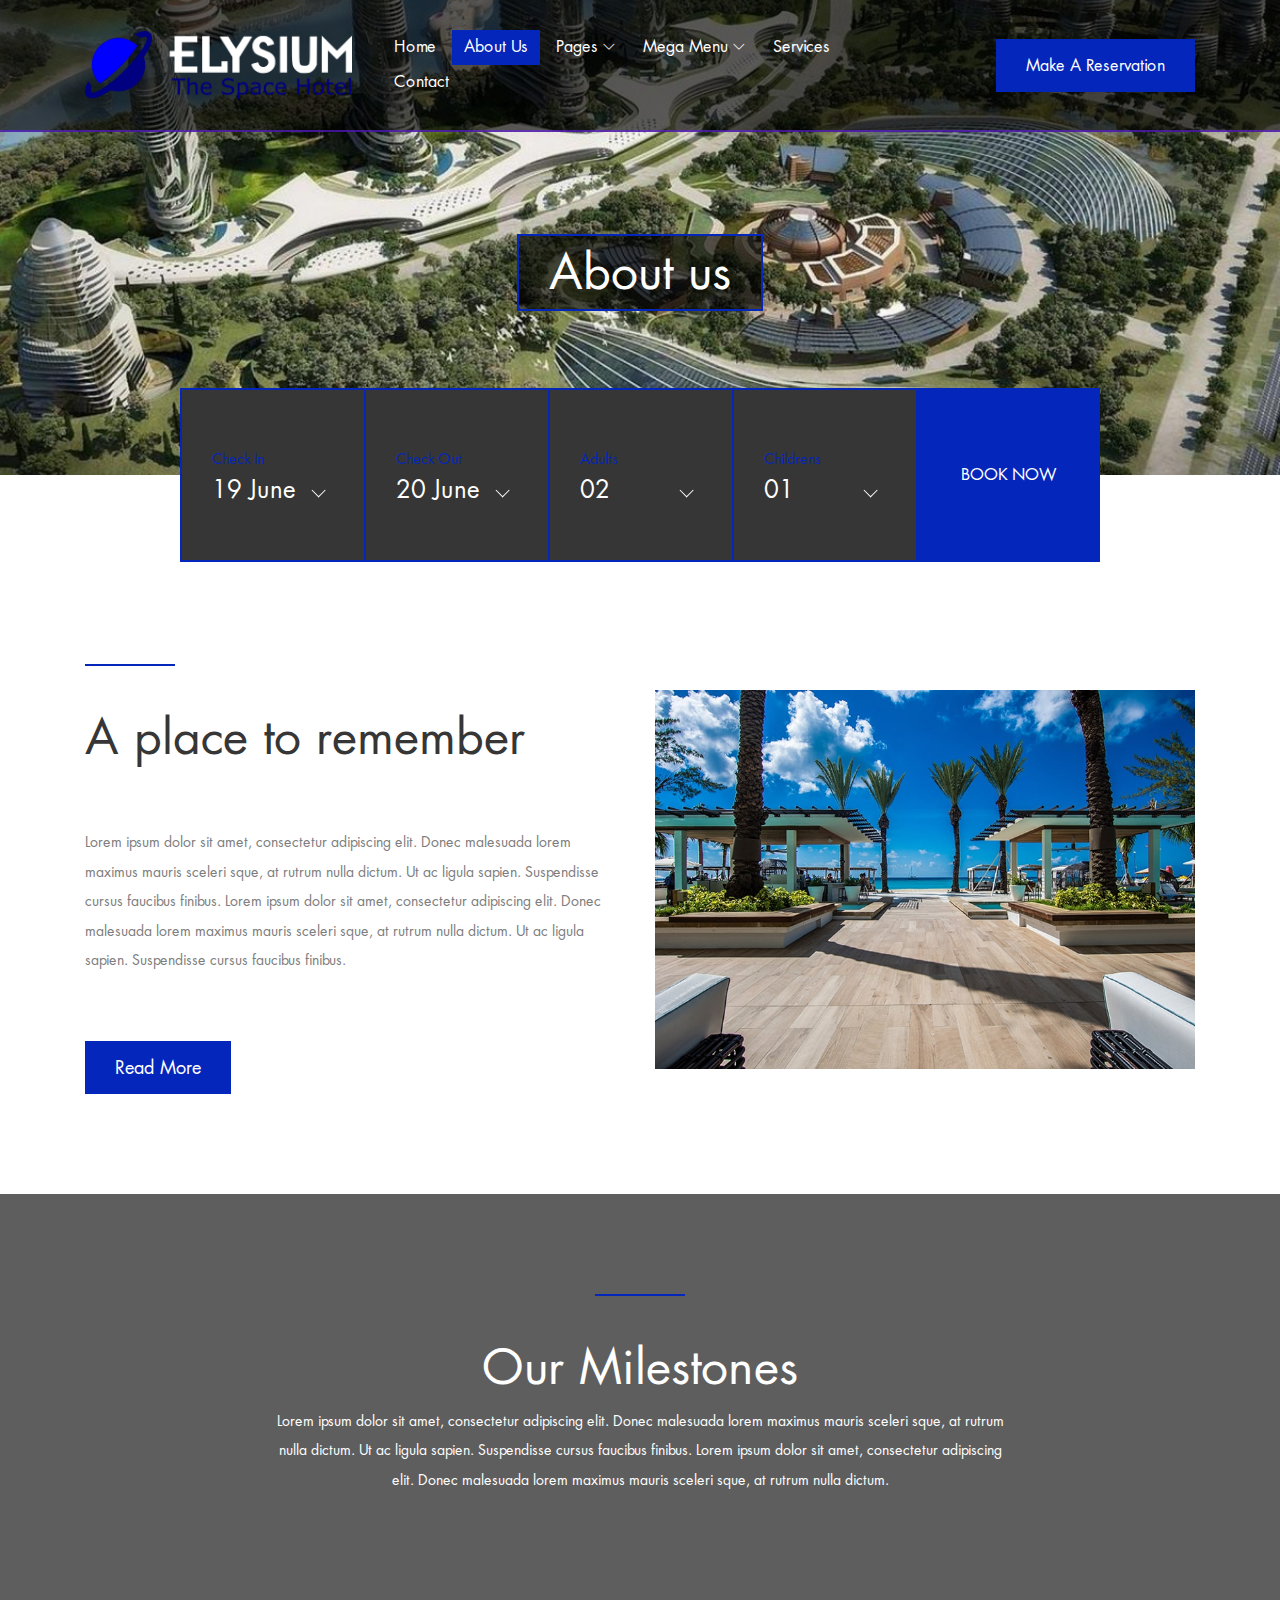
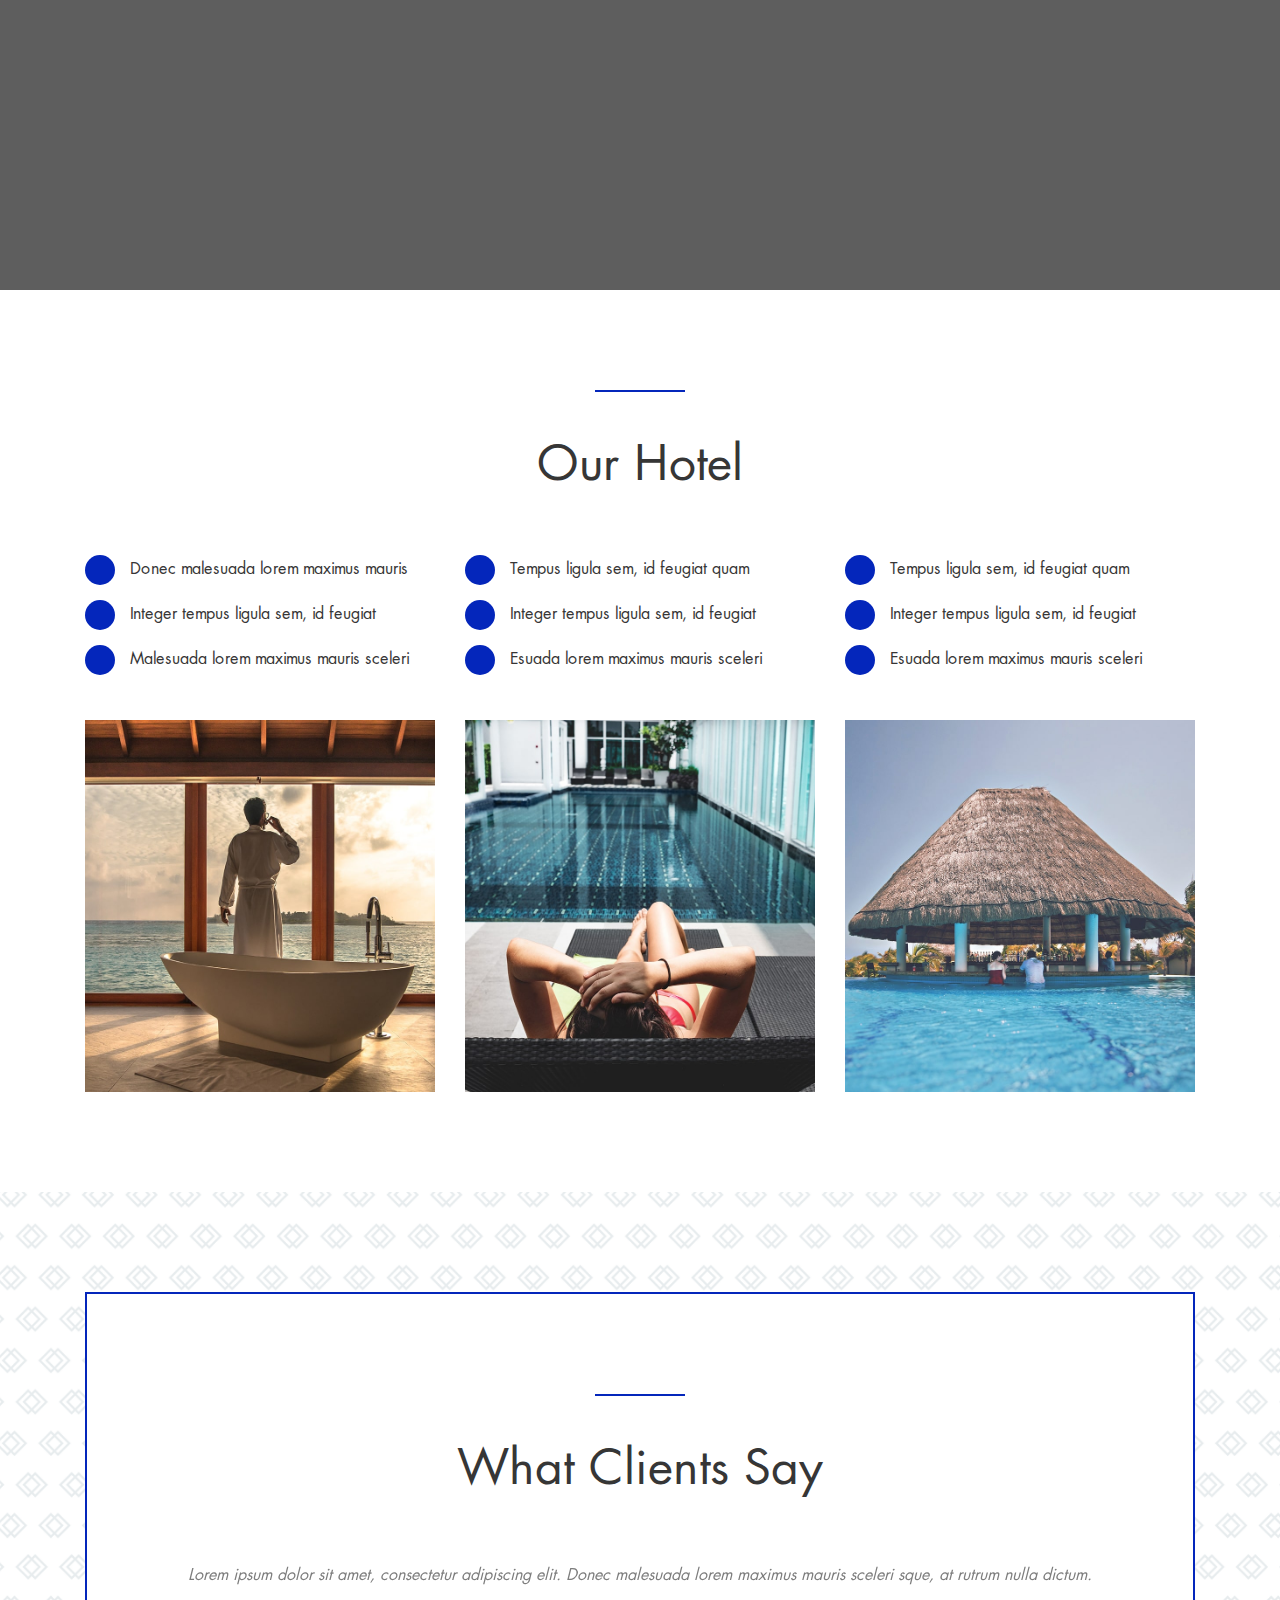
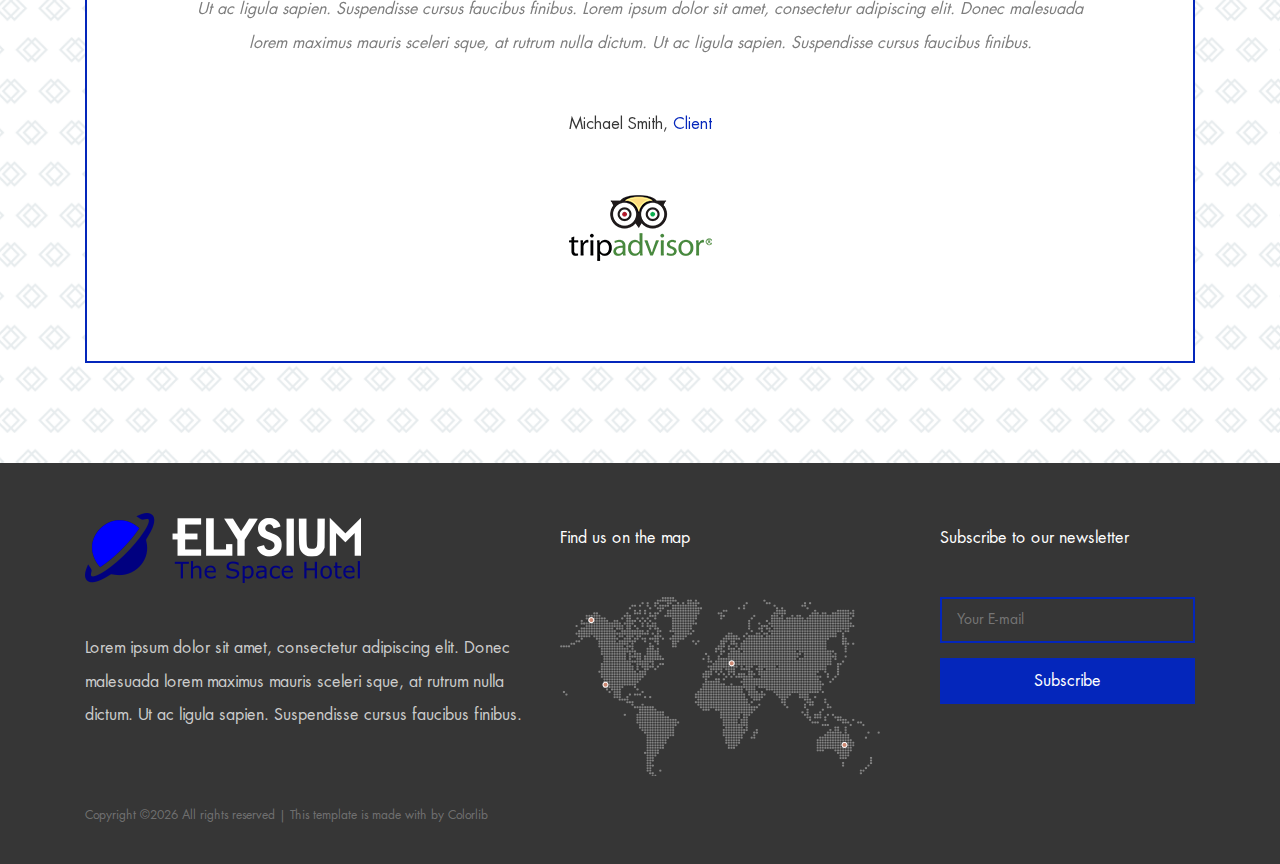
==== commit da4f1cae: "css moved" ====
--- a/src/main/resources/templates/about-us.html
+++ b/src/main/resources/templates/about-us.html
@@ -404,7 +404,7 @@
                 <div class="col-12 col-md-6 col-lg-4">
                     <div class="footer-widget-area mt-50">
                         <h6 class="widget-title mb-5">Find us on the map</h6>
-                        <img src="img/bg-img/footer-map.png" alt="">
+                        <img src="../static/img/bg-img/footer-map.png" alt="">
                     </div>
                 </div>
 
@@ -434,15 +434,15 @@
 
     <!-- ##### All Javascript Script ##### -->
     <!-- jQuery-2.2.4 js -->
-    <script src="js/jquery/jquery-2.2.4.min.js"></script>
+    <script src="../static/js/jquery/jquery-2.2.4.min.js"></script>
     <!-- Popper js -->
-    <script src="js/bootstrap/popper.min.js"></script>
+    <script src="../static/js/bootstrap/popper.min.js"></script>
     <!-- Bootstrap js -->
-    <script src="js/bootstrap/bootstrap.min.js"></script>
+    <script src="../static/js/bootstrap/bootstrap.min.js"></script>
     <!-- All Plugins js -->
-    <script src="js/plugins/plugins.js"></script>
+    <script src="../static/js/plugins/plugins.js"></script>
     <!-- Active js -->
-    <script src="js/active.js"></script>
+    <script src="../static/js/active.js"></script>
 </body>
 
 </html>--- a/src/main/resources/templates/style.css
+++ b/src/main/resources/templates/style.css
@@ -30,6 +30,7 @@
     :: 18.2.0 Accordians Area CSS
     :: 18.3.0 Tabs Area CSS
 */
+
 /* :: 1.0 Import Fonts */
 @import url(css/bootstrap.min.css);
 @import url(css/classy-nav.css);
@@ -182,7 +183,7 @@
   .section-heading .line- {
     width: 90px;
     height: 2px;
-    background-color: #f5740a;
+    background-color: #0426bb;
     display: block;
     margin-bottom: 40px; }
   .section-heading h2 {
@@ -223,7 +224,7 @@
     height: 19px;
     display: inline-block;
     border-radius: 50%;
-    background: #f5740a; }
+    background: #0426bb; }
   .preloader .cssload-loading i:first-child {
     opacity: 0;
     animation: cssload-loading-ani2 0.58s linear infinite;
@@ -345,7 +346,7 @@
 
 /* :: 3.7.0 ScrollUp */
 #scrollUp {
-  background-color: #f5740a;
+  background-color: #0426bb;
   border-radius: 0;
   bottom: 50px;
   box-shadow: 0 2px 6px 0 rgba(0, 0, 0, 0.3);
@@ -363,7 +364,7 @@
 
 /* :: 3.8.0 Palatin Button */
 .palatin-btn {
-  background-color: #f5740a;
+  background-color: #0426bb;
   -webkit-transition-duration: 500ms;
   transition-duration: 500ms;
   position: relative;
@@ -387,17 +388,17 @@
     color: #ffffff; }
     .palatin-btn.btn-2:hover, .palatin-btn.btn-2:focus {
       font-size: 16px;
-      background-color: #f5740a;
+      background-color: #0426bb;
       color: #ffffff; }
   .palatin-btn.btn-3 {
     background-color: #ffffff;
-    color: #f5740a;
-    border: 2px solid #f5740a;
+    color: #0426bb;
+    border: 2px solid #0426bb;
     height: 49px;
     line-height: 48px; }
     .palatin-btn.btn-3:hover, .palatin-btn.btn-3:focus {
       font-size: 16px;
-      background-color: #f5740a;
+      background-color: #0426bb;
       color: #ffffff; }
 
 /* :: 4.0 Header Area CSS */
@@ -412,7 +413,7 @@
     position: relative;
     width: 100%;
     background-color: rgba(0, 0, 0, 0.63);
-    border-bottom: 2px solid rgba(230, 80, 30, 0.63); }
+    border-bottom: 2px solid rgba(100, 30, 230, 0.63); }
     .header-area .palatin-main-menu .classy-nav-container {
       background-color: transparent; }
     .header-area .palatin-main-menu .classy-navbar {
@@ -437,19 +438,19 @@
         background-color: transparent; }
         .header-area .palatin-main-menu .classy-navbar .classynav ul li a:hover, .header-area .palatin-main-menu .classy-navbar .classynav ul li a:focus {
           color: #ffffff;
-          background-color: #f5740a; }
+          background-color: #0426bb; }
         @media only screen and (min-width: 992px) and (max-width: 1199px) {
           .header-area .palatin-main-menu .classy-navbar .classynav ul li a {
             font-size: 14px; } }
         @media only screen and (min-width: 768px) and (max-width: 991px) {
           .header-area .palatin-main-menu .classy-navbar .classynav ul li a {
-            background-color: #f5740a; } }
+            background-color: #0426bb; } }
         @media only screen and (max-width: 767px) {
           .header-area .palatin-main-menu .classy-navbar .classynav ul li a {
-            background-color: #f5740a; } }
+            background-color: #0426bb; } }
       .header-area .palatin-main-menu .classy-navbar .classynav ul li.active a {
         color: #ffffff;
-        background-color: #f5740a; }
+        background-color: #0426bb; }
       .header-area .palatin-main-menu .classy-navbar .classynav ul li.megamenu-item > a::after,
       .header-area .palatin-main-menu .classy-navbar .classynav ul li.has-down > a::after {
         color: #ffffff; }
@@ -500,10 +501,10 @@
 
 @media only screen and (min-width: 768px) and (max-width: 991px) {
   .breakpoint-on .classy-navbar .classy-menu {
-    background-color: #f5740a; } }
+    background-color: #0426bb; } }
 @media only screen and (max-width: 767px) {
   .breakpoint-on .classy-navbar .classy-menu {
-    background-color: #f5740a; } }
+    background-color: #0426bb; } }
 
 @media only screen and (min-width: 768px) and (max-width: 991px) {
   .classynav ul li .megamenu .single-mega.cn-col-4 {
@@ -551,7 +552,7 @@
       .hero-slides .owl-dots .owl-dot.active, .hero-slides .owl-dots .owl-dot:hover, .hero-slides .owl-dots .owl-dot:focus {
         color: #ffffff;
         background-color: #1b3f4c;
-        border: 2px solid #f5740a;
+        border: 2px solid #0426bb;
         box-shadow: none; }
 
 .single-hero-slide {
@@ -582,7 +583,7 @@
     display: inline-block;
     padding: 60px 50px;
     background-color: rgba(0, 0, 0, 0.63);
-    border: 2px solid #f5740a;
+    border: 2px solid #0426bb;
     text-align: center; }
     @media only screen and (min-width: 992px) and (max-width: 1199px) {
       .single-hero-slide .hero-slides-content {
@@ -596,7 +597,7 @@
     .single-hero-slide .hero-slides-content .line {
       width: 90px;
       height: 2px;
-      background-color: #f5740a;
+      background-color: #0426bb;
       margin: 0 auto 30px; }
     .single-hero-slide .hero-slides-content h2 {
       position: relative;
@@ -686,9 +687,9 @@
       width: 20%;
       height: 174px;
       background-color: #363636;
-      border-left: 2px solid #f5740a;
-      border-top: 2px solid #f5740a;
-      border-bottom: 2px solid #f5740a;
+      border-left: 2px solid #0426bb;
+      border-top: 2px solid #0426bb;
+      border-bottom: 2px solid #0426bb;
       margin-bottom: 0;
       padding: 0 30px; }
       @media only screen and (min-width: 768px) and (max-width: 991px) {
@@ -705,16 +706,16 @@
           width: 100%;
           height: 100px;
           border-bottom: 0 solid transparent;
-          border-right: 2px solid #f5740a; } }
+          border-right: 2px solid #0426bb; } }
     .book-now-form form .form-group label {
-      color: #f5740a;
+      color: #0426bb;
       display: block;
       font-size: 14px;
       width: 100%; }
     .book-now-form form button {
-      border-right: 2px solid #f5740a;
+      border-right: 2px solid #0426bb;
       font-size: 16px;
-      background-color: #f5740a;
+      background-color: #0426bb;
       text-transform: uppercase;
       color: #ffffff;
       cursor: pointer;
@@ -827,7 +828,7 @@
       height: 30px;
       text-align: center;
       font-size: 12px;
-      background-color: #f5740a;
+      background-color: #0426bb;
       border-radius: 50%;
       line-height: 30px;
       color: #ffffff; }
@@ -838,7 +839,7 @@
   z-index: 1;
   width: 100%;
   padding: 70px 50px;
-  border: 2px solid #f5740a;
+  border: 2px solid #0426bb;
   background-color: rgba(0, 0, 0, 0.63); }
   @media only screen and (max-width: 767px) {
     .pool-content {
@@ -852,7 +853,7 @@
         margin-top: 30px; } }
     .pool-content .pool-feature i {
       font-size: 70px;
-      color: #f5740a;
+      color: #0426bb;
       margin-bottom: 15px;
       display: block; }
     .pool-content .pool-feature p {
@@ -887,7 +888,7 @@
     transform: translateX(-50%);
     padding: 10px 15px;
     background-color: #181818;
-    border: 2px solid #f5740a;
+    border: 2px solid #0426bb;
     display: inline-block;
     margin-bottom: 0;
     line-height: 1;
@@ -902,14 +903,14 @@
     right: 20px;
     bottom: 20px;
     width: calc(100% - 40px);
-    border: 2px solid #f5740a;
+    border: 2px solid #0426bb;
     text-align: center;
     -webkit-transition-duration: 500ms;
     transition-duration: 500ms; }
     .single-rooms-area .rooms-text .line {
       width: 90px;
       height: 2px;
-      background-color: #f5740a;
+      background-color: #0426bb;
       display: block;
       margin: 0 auto 20px; }
     .single-rooms-area .rooms-text h4 {
@@ -949,7 +950,7 @@
       .pagination-area .pagination .page-item .page-link:hover, .pagination-area .pagination .page-item .page-link:focus {
         color: #ffffff;
         background-color: #616161;
-        border: 2px solid #f5740a;
+        border: 2px solid #0426bb;
         box-shadow: none; }
     .pagination-area .pagination .page-item:first-child .page-link {
       margin-left: 0;
@@ -961,7 +962,7 @@
     .pagination-area .pagination .page-item.active .page-link {
       color: #ffffff;
       background-color: #616161;
-      border: 2px solid #f5740a; }
+      border: 2px solid #0426bb; }
 
 /* :: 10.0 Services Area CSS */
 .services-intro {
@@ -993,7 +994,7 @@
       left: 50%;
       z-index: 50;
       background-color: rgba(255, 255, 255, 0.85);
-      border: 2px solid #f5740a;
+      border: 2px solid #0426bb;
       padding: 30px;
       -webkit-transform: translate(-50%, -50%);
       transform: translate(-50%, -50%); }
@@ -1002,7 +1003,7 @@
           width: 85%; } }
       .core-features-area .single-core-feature .feature-content i {
         font-size: 60px;
-        color: #f5740a;
+        color: #0426bb;
         margin-bottom: 30px;
         display: block; }
       .core-features-area .single-core-feature .feature-content h3 {
@@ -1025,7 +1026,7 @@
   .single-service-area i {
     display: block;
     margin-bottom: 30px;
-    color: #f5740a;
+    color: #0426bb;
     font-size: 60px; }
   .single-service-area h4 {
     font-size: 30px;
@@ -1072,7 +1073,7 @@
         height: 30px;
         text-align: center;
         font-size: 12px;
-        background-color: #f5740a;
+        background-color: #0426bb;
         border-radius: 50%;
         line-height: 30px;
         color: #ffffff; }
@@ -1081,7 +1082,7 @@
 .testimonial-content {
   position: relative;
   z-index: 1;
-  border: 2px solid #f5740a;
+  border: 2px solid #0426bb;
   background-color: #ffffff;
   padding: 100px;
   width: 100%; }
@@ -1103,7 +1104,7 @@
       margin-top: 55px;
       margin-bottom: 60px; }
       .testimonial-content .single-testimonial h6 span {
-        color: #f5740a; }
+        color: #0426bb; }
       @media only screen and (max-width: 767px) {
         .testimonial-content .single-testimonial h6 {
           margin-top: 25px;
@@ -1133,7 +1134,7 @@
       width: 100%;
       height: 46px;
       background-color: transparent;
-      border: 2px solid #f5740a;
+      border: 2px solid #0426bb;
       padding: 0 15px;
       color: #ffffff; }
     .footer-area .footer-widget-area .subscribe-form button {
@@ -1146,7 +1147,7 @@
       margin-top: 15px;
       color: #ffffff;
       cursor: pointer;
-      background-color: #f5740a; }
+      background-color: #0426bb; }
       .footer-area .footer-widget-area .subscribe-form button:hover, .footer-area .footer-widget-area .subscribe-form button:focus {
         background-color: #363636; }
   .footer-area .copywrite-text {
@@ -1182,7 +1183,7 @@
       color: #ffffff;
       margin-bottom: 0;
       padding: 5px 30px;
-      border: 2px solid #f5740a;
+      border: 2px solid #0426bb;
       background-color: rgba(0, 0, 0, 0.63); }
       @media only screen and (min-width: 768px) and (max-width: 991px) {
         .breadcumb-area .bradcumbContent h2 {
@@ -1202,7 +1203,7 @@
     position: relative;
     z-index: 1;
     width: 80%;
-    border: 2px solid #f5740a;
+    border: 2px solid #0426bb;
     padding: 50px 40px 30px;
     left: 10%;
     text-align: center;
@@ -1225,7 +1226,7 @@
       display: block;
       margin-bottom: 10px; }
       .single-blog-post .post-content .post-title:hover, .single-blog-post .post-content .post-title:focus {
-        color: #f5740a; }
+        color: #0426bb; }
       @media only screen and (max-width: 767px) {
         .single-blog-post .post-content .post-title {
           font-size: 20px;
@@ -1301,7 +1302,7 @@
       display: inline-block;
       margin-right: 15px; }
       .contact-area .contact-info .social-info a:hover, .contact-area .contact-info .social-info a:focus {
-        color: #f5740a; }
+        color: #0426bb; }
 
 .single-contact-information {
   position: relative;
@@ -1328,7 +1329,7 @@
       margin-bottom: 0; }
     .single-contact-information .contact-content p:first-child {
       font-size: 18px;
-      color: #f5740a;
+      color: #0426bb;
       margin-bottom: 0;
       -webkit-box-flex: 0;
       -ms-flex: 0 0 90px;
@@ -1369,7 +1370,7 @@
       height: 52px; }
       .contact-form-area form input:focus,
       .contact-form-area form textarea:focus {
-        border-color: #f5740a;
+        border-color: #0426bb;
         box-shadow: none; }
     .contact-form-area form textarea {
       height: 180px; }
@@ -1411,10 +1412,10 @@
   position: relative;
   z-index: 1;
   padding: 50px 30px;
-  border: 2px solid #f5740a;
+  border: 2px solid #0426bb;
   text-align: center; }
   .single-icon i {
-    color: #f5740a;
+    color: #0426bb;
     font-size: 70px;
     display: block;
     margin-bottom: 30px; }
@@ -1427,7 +1428,7 @@
   z-index: 1;
   width: 200px;
   padding: 35px 15px;
-  border: 2px solid #f5740a;
+  border: 2px solid #0426bb;
   text-align: center;
   background-color: #363636;
   margin: 0 auto;
@@ -1439,7 +1440,7 @@
     display: block;
     font-size: 70px;
     margin-bottom: 10px;
-    color: #f5740a; }
+    color: #0426bb; }
   .single-cool-fact .scf-text h2 {
     font-size: 48px;
     margin-bottom: 5px;
@@ -1459,7 +1460,7 @@
     color: #ffffff;
     line-height: 1; }
   .single-cool-fact:hover, .single-cool-fact:focus {
-    background-color: #f5740a; }
+    background-color: #0426bb; }
     .single-cool-fact:hover .scf-text i, .single-cool-fact:focus .scf-text i {
       color: #ffffff; }
 
@@ -1475,9 +1476,9 @@
 .single-accordion h6 {
   margin-bottom: 0; }
   .single-accordion h6 a {
-    background-color: #f5740a;
+    background-color: #0426bb;
     border-radius: 0;
-    border: 2px solid #f5740a;
+    border: 2px solid #0426bb;
     color: #ffffff;
     display: block;
     margin: 0;
@@ -1505,7 +1506,7 @@
       transition-duration: 500ms;
       background-color: #ffffff;
       color: #7d7d7d;
-      border: 2px solid #f5740a; }
+      border: 2px solid #0426bb; }
       .single-accordion h6 a.collapsed span {
         color: #7d7d7d; }
         .single-accordion h6 a.collapsed span.accor-close {
@@ -1528,7 +1529,7 @@
     margin-bottom: 30px; }
     .palatin-tabs-content .nav-tabs .nav-link {
       background-color: #ffffff;
-      border: 2px solid #f5740a;
+      border: 2px solid #0426bb;
       padding: 0 20px;
       height: 58px;
       line-height: 58px;
@@ -1547,7 +1548,7 @@
         .palatin-tabs-content .nav-tabs .nav-link {
           padding: 0 15px; } }
       .palatin-tabs-content .nav-tabs .nav-link.active {
-        background-color: #f5740a;
+        background-color: #0426bb;
         color: #ffffff; }
   .palatin-tabs-content .palatin-tab-text p {
     margin-bottom: 0; }
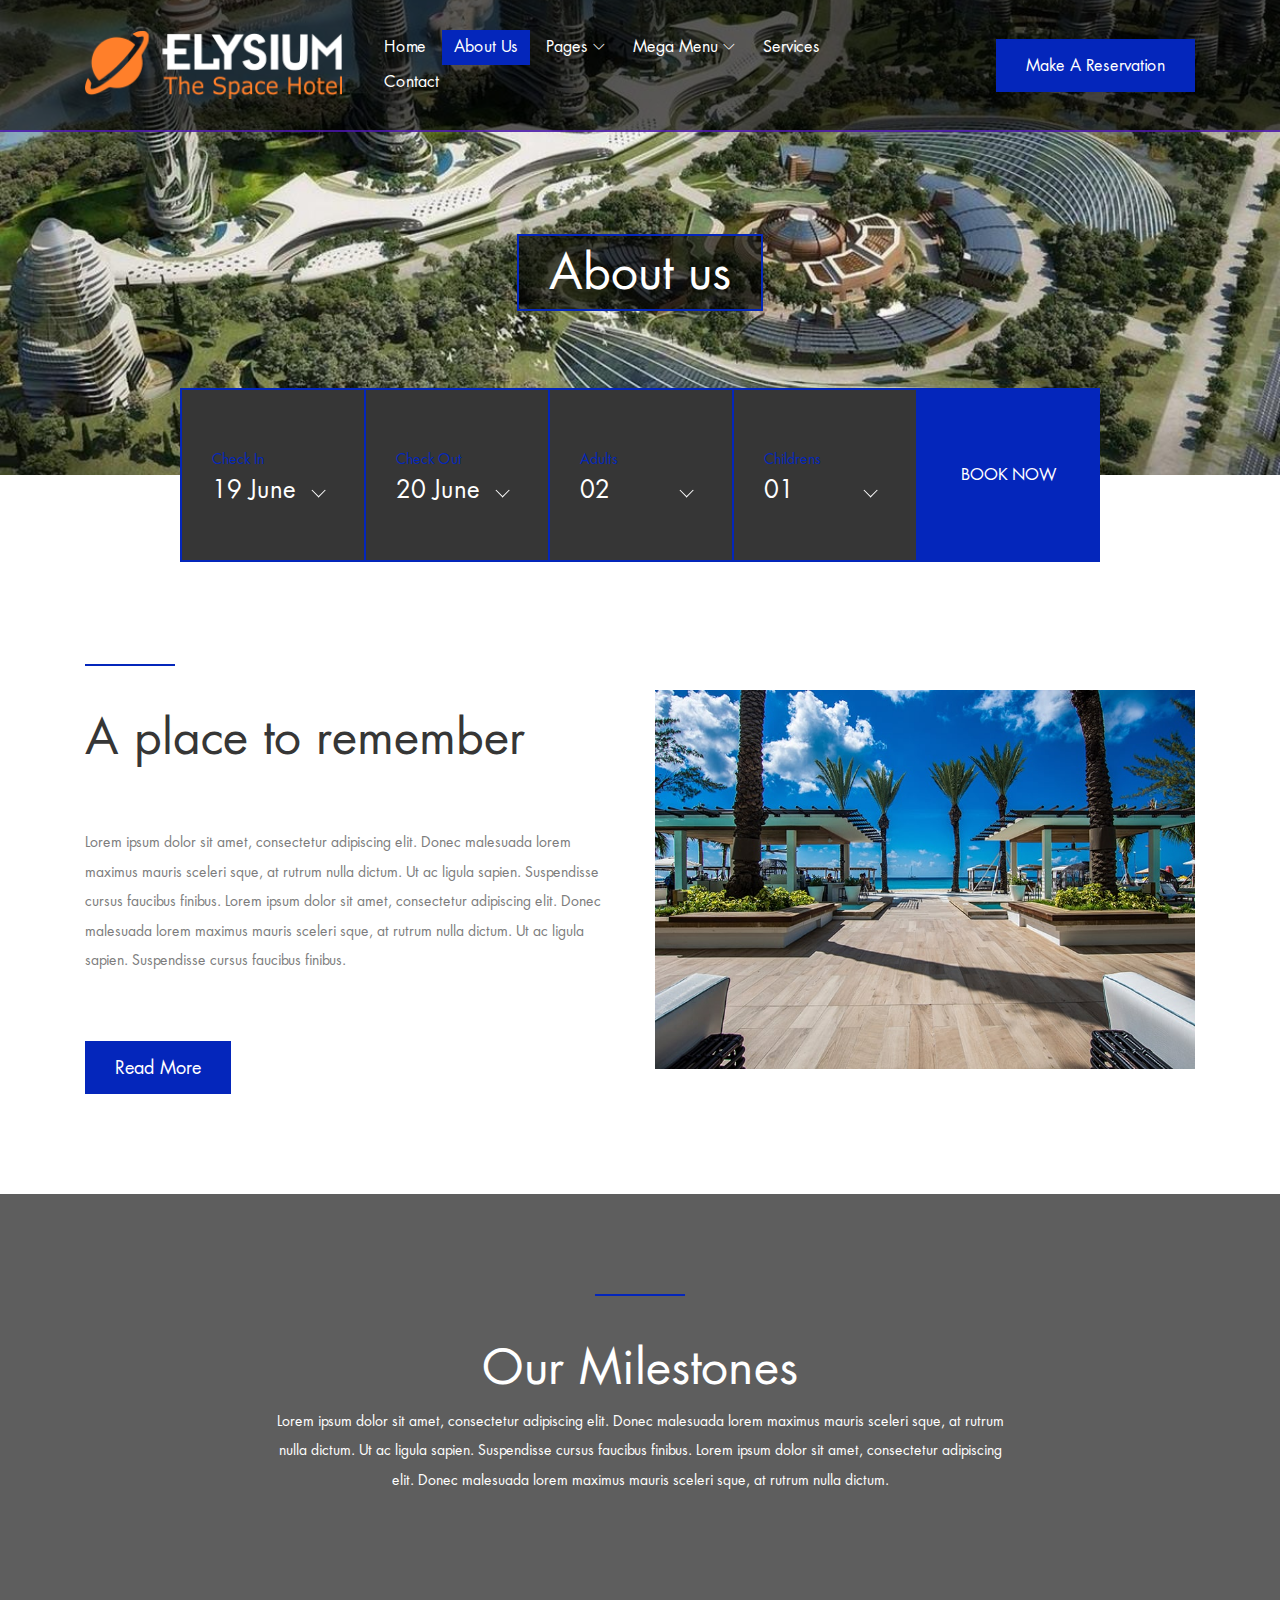
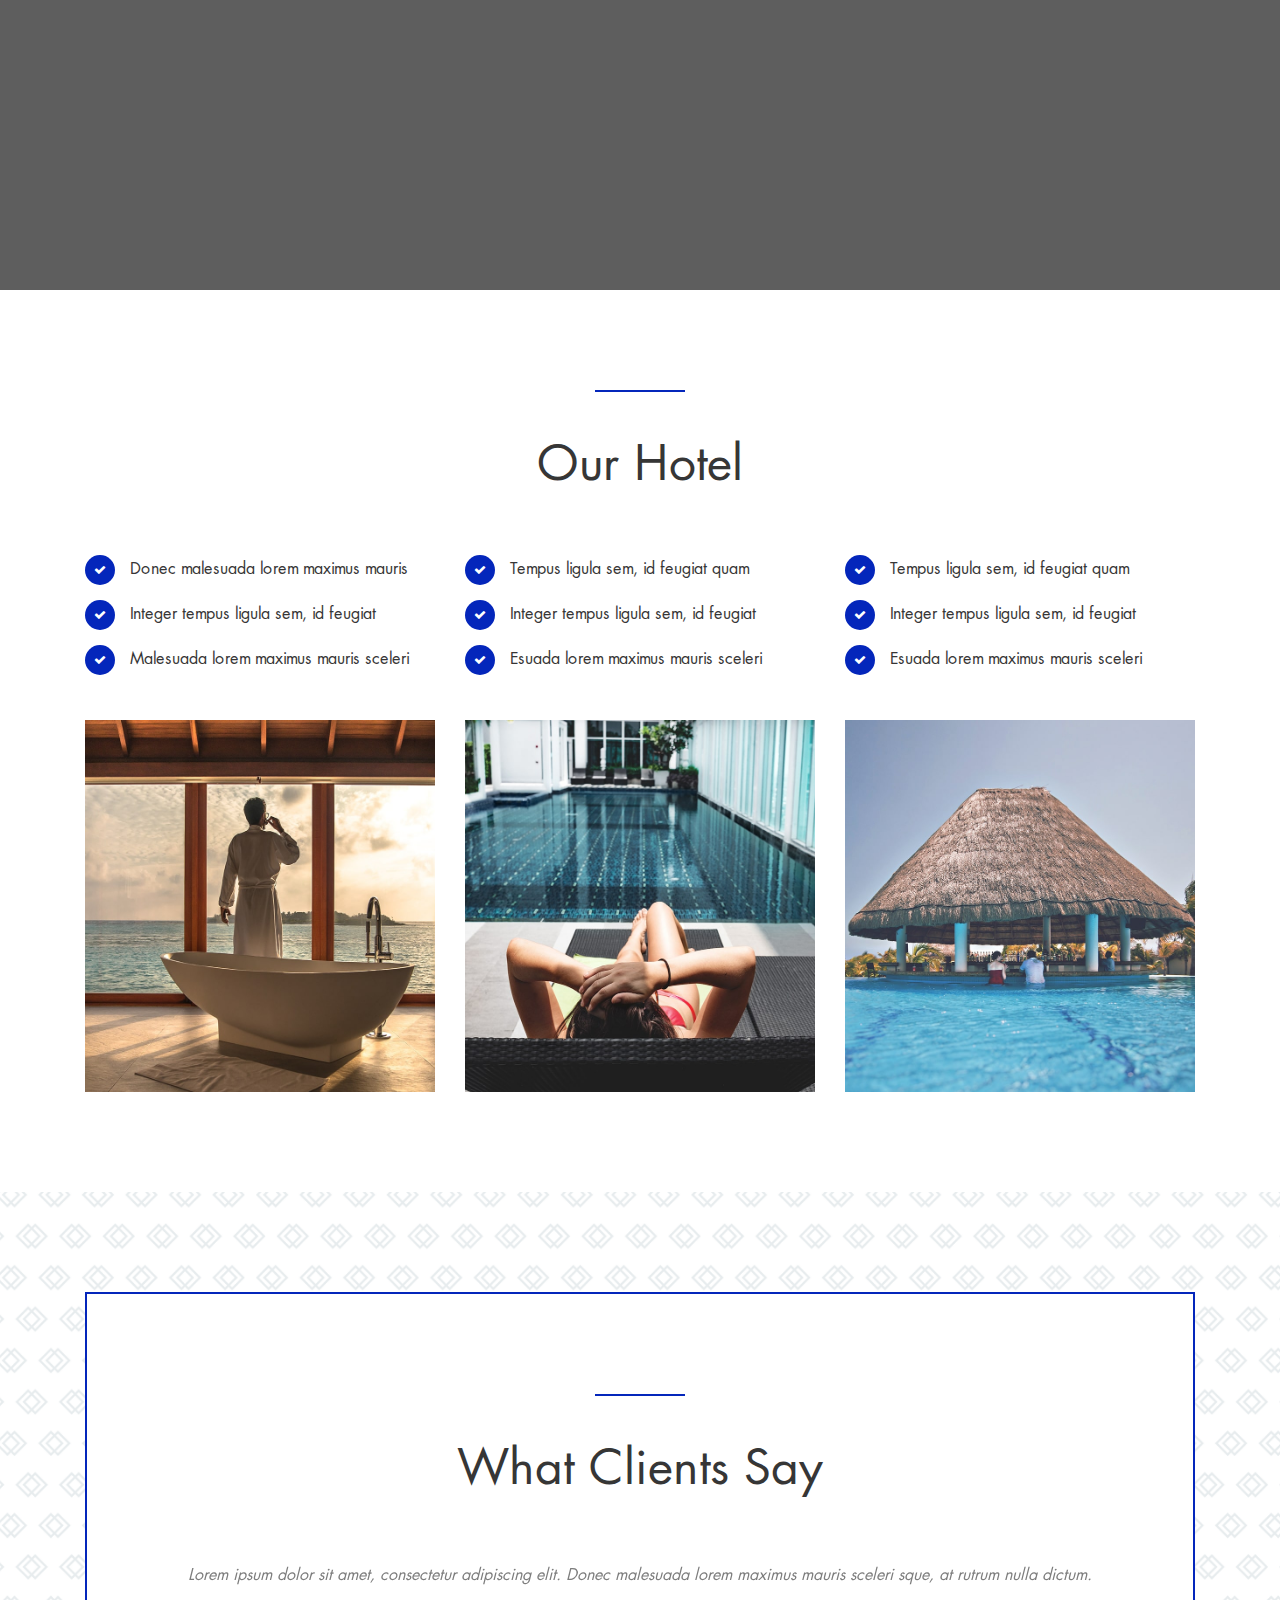
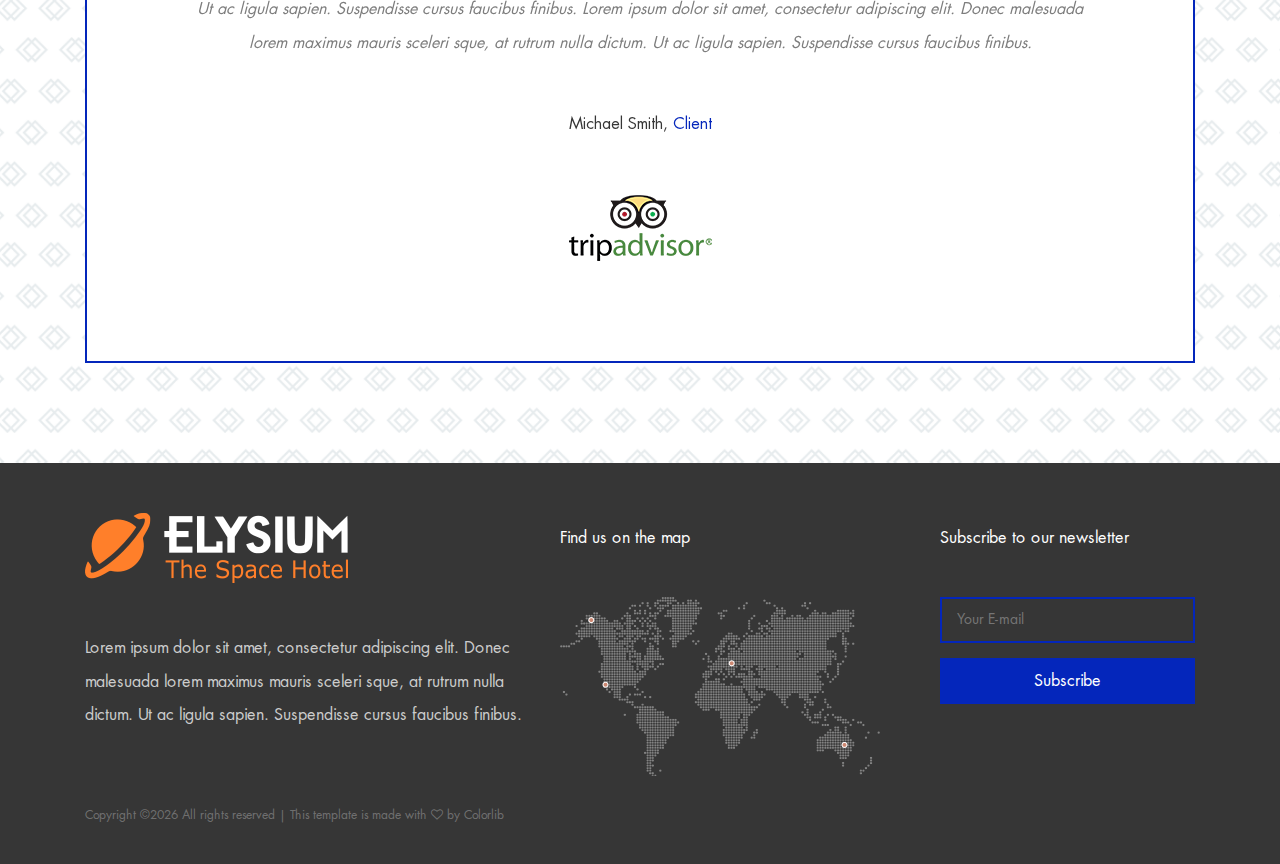
==== commit 6d64d622: "login page work" ====
--- a/src/main/resources/templates/about-us.html
+++ b/src/main/resources/templates/about-us.html
@@ -1,448 +1,448 @@
-<!DOCTYPE html>
-<html lang="en">
-
-<head>
-    <meta charset="UTF-8">
-    <meta name="description" content="">
-    <meta http-equiv="X-UA-Compatible" content="IE=edge">
-    <meta name="viewport" content="width=device-width, initial-scale=1, shrink-to-fit=no">
-    <!-- The above 4 meta tags *must* come first in the head; any other head content must come *after* these tags -->
-
-    <!-- Title -->
-    <title>The Palatin - Hotel &amp; Resort Template</title>
-
-    <!-- Favicon -->
-    <link rel="icon" href="img/core-img/favicon.ico">
-
-    <!-- Core Stylesheet -->
-    <link rel="stylesheet" href="style.css">
-
-</head>
-
-<body>
-    <!-- Preloader -->
-    <div class="preloader d-flex align-items-center justify-content-center">
-        <div class="cssload-container">
-            <div class="cssload-loading"><i></i><i></i><i></i><i></i></div>
-        </div>
-    </div>
-
-    <!-- ##### Header Area Start ##### -->
-    <header class="header-area">
-        <!-- Navbar Area -->
-        <div class="palatin-main-menu">
-            <div class="classy-nav-container breakpoint-off">
-                <div class="container">
-                    <!-- Menu -->
-                    <nav class="classy-navbar justify-content-between" id="palatinNav">
-
-                        <!-- Nav brand -->
-                        <a href="index.html" class="nav-brand"><img src="img/core-img/logo.png" alt=""></a>
-
-                        <!-- Navbar Toggler -->
-                        <div class="classy-navbar-toggler">
-                            <span class="navbarToggler"><span></span><span></span><span></span></span>
-                        </div>
-
-                        <!-- Menu -->
-                        <div class="classy-menu">
-
-                            <!-- close btn -->
-                            <div class="classycloseIcon">
-                                <div class="cross-wrap"><span class="top"></span><span class="bottom"></span></div>
-                            </div>
-
-                            <!-- Nav Start -->
-                            <div class="classynav">
-                                <ul>
-                                    <li><a href="index.html">Home</a></li>
-                                    <li class="active"><a href="about-us.html">About Us</a></li>
-                                    <li><a href="#">Pages</a>
-                                        <ul class="dropdown">
-                                            <li><a href="index.html">Home</a></li>
-                                            <li><a href="about-us.html">About Us</a></li>
-                                            <li><a href="services.html">Services</a></li>
-                                            <li><a href="rooms.html">Rooms</a></li>
-                                            <li><a href="blog.html">News</a></li>
-                                            <li><a href="contact.html">Contact</a></li>
-                                            <li><a href="elements.html">Elements</a></li>
-                                        </ul>
-                                    </li>
-                                    <li><a href="#">Mega Menu</a>
-                                        <div class="megamenu">
-                                            <ul class="single-mega cn-col-4">
-                                                <li><a href="index.html">Home</a></li>
-                                                <li><a href="about-us.html">About Us</a></li>
-                                                <li><a href="services.html">Services</a></li>
-                                                <li><a href="rooms.html">Rooms</a></li>
-                                                <li><a href="blog.html">News</a></li>
-                                                <li><a href="contact.html">Contact</a></li>
-                                                <li><a href="elements.html">Elements</a></li>
-                                            </ul>
-                                            <ul class="single-mega cn-col-4">
-                                                <li><a href="index.html">Home</a></li>
-                                                <li><a href="about-us.html">About Us</a></li>
-                                                <li><a href="services.html">Services</a></li>
-                                                <li><a href="rooms.html">Rooms</a></li>
-                                                <li><a href="blog.html">News</a></li>
-                                                <li><a href="contact.html">Contact</a></li>
-                                                <li><a href="elements.html">Elements</a></li>
-                                            </ul>
-                                            <ul class="single-mega cn-col-4">
-                                                <li><a href="index.html">Home</a></li>
-                                                <li><a href="about-us.html">About Us</a></li>
-                                                <li><a href="services.html">Services</a></li>
-                                                <li><a href="rooms.html">Rooms</a></li>
-                                                <li><a href="blog.html">News</a></li>
-                                                <li><a href="contact.html">Contact</a></li>
-                                                <li><a href="elements.html">Elements</a></li>
-                                            </ul>
-                                            <ul class="single-mega cn-col-4">
-                                                <li><a href="index.html">Home</a></li>
-                                                <li><a href="about-us.html">About Us</a></li>
-                                                <li><a href="services.html">Services</a></li>
-                                                <li><a href="rooms.html">Rooms</a></li>
-                                                <li><a href="blog.html">News</a></li>
-                                                <li><a href="contact.html">Contact</a></li>
-                                                <li><a href="elements.html">Elements</a></li>
-                                            </ul>
-                                        </div>
-                                    </li>
-                                    <li><a href="services.html">Services</a></li>
-                                    <li><a href="contact.html">Contact</a></li>
-                                </ul>
-
-                                <!-- Button -->
-                                <div class="menu-btn">
-                                    <a href="#" class="btn palatin-btn">Make a Reservation</a>
-                                </div>
-
-                            </div>
-                            <!-- Nav End -->
-                        </div>
-                    </nav>
-                </div>
-            </div>
-        </div>
-    </header>
-    <!-- ##### Header Area End ##### -->
-
-    <!-- ##### Breadcumb Area Start ##### -->
-    <section class="breadcumb-area bg-img d-flex align-items-center justify-content-center" style="background-image: url(img/bg-img/bg-2.jpg);">
-        <div class="bradcumbContent">
-            <h2>About us</h2>
-        </div>
-    </section>
-    <!-- ##### Breadcumb Area End ##### -->
-
-    <!-- ##### Book Now Area Start ##### -->
-    <div class="book-now-area">
-        <div class="container">
-            <div class="row justify-content-center">
-                <div class="col-12 col-lg-10">
-                    <div class="book-now-form">
-                        <form action="#">
-                            <!-- Form Group -->
-                            <div class="form-group">
-                                <label for="select1">Check In</label>
-                                <select class="form-control" id="select1">
-                                  <option>19 June</option>
-                                  <option>20 June</option>
-                                  <option>21 June</option>
-                                  <option>22 June</option>
-                                  <option>23 June</option>
-                                  <option>24 June</option>
-                                  <option>25 June</option>
-                                </select>
-                            </div>
-
-                            <!-- Form Group -->
-                            <div class="form-group">
-                                <label for="select2">Check Out</label>
-                                <select class="form-control" id="select2">
-                                  <option>20 June</option>
-                                  <option>21 June</option>
-                                  <option>22 June</option>
-                                  <option>23 June</option>
-                                  <option>24 June</option>
-                                  <option>25 June</option>
-                                  <option>26 June</option>
-                                  <option>27 June</option>
-                                </select>
-                            </div>
-
-                            <!-- Form Group -->
-                            <div class="form-group">
-                                <label for="select3">Adults</label>
-                                <select class="form-control" id="select3">
-                                  <option>02</option>
-                                  <option>03</option>
-                                  <option>04</option>
-                                  <option>05</option>
-                                  <option>06</option>
-                                </select>
-                            </div>
-
-                            <!-- Form Group -->
-                            <div class="form-group">
-                                <label for="select4">Childrens</label>
-                                <select class="form-control" id="select4">
-                                  <option>01</option>
-                                  <option>02</option>
-                                  <option>03</option>
-                                  <option>04</option>
-                                  <option>05</option>
-                                </select>
-                            </div>
-
-                            <!-- Button -->
-                            <button type="submit">Book Now</button>
-                        </form>
-                    </div>
-                </div>
-            </div>
-        </div>
-    </div>
-    <!-- ##### Book Now Area End ##### -->
-
-    <!-- ##### About Us Area Start ##### -->
-    <section class="about-us-area">
-        <div class="container">
-            <div class="row align-items-center">
-                <div class="col-12 col-lg-6">
-                    <div class="about-text mb-100">
-                        <div class="section-heading">
-                            <div class="line-"></div>
-                            <h2>A place to remember</h2>
-                        </div>
-                        <p>Lorem ipsum dolor sit amet, consectetur adipiscing elit. Donec malesuada lorem maximus mauris sceleri sque, at rutrum nulla dictum. Ut ac ligula sapien. Suspendisse cursus faucibus finibus. Lorem ipsum dolor sit amet, consectetur adipiscing elit. Donec malesuada lorem maximus mauris sceleri sque, at rutrum nulla dictum. Ut ac ligula sapien. Suspendisse cursus faucibus finibus.</p>
-                        <a href="#" class="btn palatin-btn mt-50">Read More</a>
-                    </div>
-                </div>
-
-                <div class="col-12 col-lg-6">
-                    <div class="about-thumbnail mb-100">
-                        <img src="img/bg-img/2.jpg" alt="">
-                    </div>
-                </div>
-            </div>
-        </div>
-    </section>
-    <!-- ##### About Us Area End ##### -->
-
-    <!-- ##### Milestones Area Start ##### -->
-    <section class="our-milestones section-padding-100-0 bg-img bg-overlay bg-fixed" style="background-image: url(img/bg-img/bg-4.jpg);">
-        <div class="container">
-            <div class="row justify-content-center">
-                <div class="col-12 col-lg-8">
-                    <div class="section-heading text-center white">
-                        <div class="line-"></div>
-                        <h2>Our Milestones</h2>
-                        <p>Lorem ipsum dolor sit amet, consectetur adipiscing elit. Donec malesuada lorem maximus mauris sceleri sque, at rutrum nulla dictum. Ut ac ligula sapien. Suspendisse cursus faucibus finibus. Lorem ipsum dolor sit amet, consectetur adipiscing elit. Donec malesuada lorem maximus mauris sceleri sque, at rutrum nulla dictum.</p>
-                    </div>
-                </div>
-            </div>
-
-            <div class="row">
-
-                <!-- Single Cool Facts -->
-                <div class="col-12 col-sm-6 col-lg-3">
-                    <div class="single-cool-fact mb-100 wow fadeInUp" data-wow-delay="300ms">
-                        <div class="scf-text">
-                            <i class="icon-cocktail-1"></i>
-                            <h2><span class="counter">231</span></h2>
-                            <p>Cocktails/day</p>
-                        </div>
-                    </div>
-                </div>
-
-                <!-- Single Cool Facts -->
-                <div class="col-12 col-sm-6 col-lg-3">
-                    <div class="single-cool-fact mb-100 wow fadeInUp" data-wow-delay="500ms">
-                        <div class="scf-text">
-                            <i class="icon-swimming-pool"></i>
-                            <h2><span class="counter">3</span></h2>
-                            <p>Pools</p>
-                        </div>
-                    </div>
-                </div>
-
-                <!-- Single Cool Facts -->
-                <div class="col-12 col-sm-6 col-lg-3">
-                    <div class="single-cool-fact mb-100 wow fadeInUp" data-wow-delay="700ms">
-                        <div class="scf-text">
-                            <i class="icon-resort"></i>
-                            <h2><span class="counter">79</span></h2>
-                            <p>Rooms</p>
-                        </div>
-                    </div>
-                </div>
-
-                <!-- Single Cool Facts -->
-                <div class="col-12 col-sm-6 col-lg-3">
-                    <div class="single-cool-fact mb-100 wow fadeInUp" data-wow-delay="900ms">
-                        <div class="scf-text">
-                            <i class="icon-restaurant"></i>
-                            <h2><span class="counter">25</span></h2>
-                            <p>Apartments</p>
-                        </div>
-                    </div>
-                </div>
-
-            </div>
-        </div>
-    </section>
-    <!-- ##### Milestones Area End ##### -->
-
-    <!-- ##### Hotels Area Start ##### -->
-    <section class="our-hotels-area section-padding-100-0">
-        <div class="container">
-            <div class="row">
-                <div class="col-12">
-                    <div class="section-heading text-center">
-                        <div class="line-"></div>
-                        <h2>Our Hotel</h2>
-                    </div>
-                </div>
-            </div>
-
-            <div class="row justify-content-center">
-                <!-- Single Hotel Info -->
-                <div class="col-12 col-md-6 col-lg-4">
-                    <div class="single-hotel-info mb-100">
-                        <div class="hotel-info-text">
-                            <h6><span class="fa fa-check"></span> Donec malesuada lorem maximus mauris</h6>
-                            <h6><span class="fa fa-check"></span> Integer tempus ligula sem, id feugiat</h6>
-                            <h6><span class="fa fa-check"></span> Malesuada lorem maximus mauris sceleri </h6>
-                        </div>
-                        <div class="hotel-img">
-                            <img src="img/bg-img/3.jpg" alt="">
-                        </div>
-                    </div>
-                </div>
-                <!-- Single Hotel Info -->
-                <div class="col-12 col-md-6 col-lg-4">
-                    <div class="single-hotel-info mb-100">
-                        <div class="hotel-info-text">
-                            <h6><span class="fa fa-check"></span> Tempus ligula sem, id feugiat quam</h6>
-                            <h6><span class="fa fa-check"></span> Integer tempus ligula sem, id feugiat</h6>
-                            <h6><span class="fa fa-check"></span> Esuada lorem maximus mauris sceleri</h6>
-                        </div>
-                        <div class="hotel-img">
-                            <img src="img/bg-img/10.jpg" alt="">
-                        </div>
-                    </div>
-                </div>
-                <!-- Single Hotel Info -->
-                <div class="col-12 col-md-6 col-lg-4">
-                    <div class="single-hotel-info mb-100">
-                        <div class="hotel-info-text">
-                            <h6><span class="fa fa-check"></span> Tempus ligula sem, id feugiat quam</h6>
-                            <h6><span class="fa fa-check"></span> Integer tempus ligula sem, id feugiat</h6>
-                            <h6><span class="fa fa-check"></span> Esuada lorem maximus mauris sceleri</h6>
-                        </div>
-                        <div class="hotel-img">
-                            <img src="img/bg-img/11.jpg" alt="">
-                        </div>
-                    </div>
-                </div>
-            </div>
-        </div>
-    </section>
-    <!-- ##### Hotels Area End ##### -->
-
-    <!-- ##### Testimonial Area Start ##### -->
-    <section class="testimonial-area section-padding-100 bg-img" style="background-image: url(img/core-img/pattern.png);">
-        <div class="container">
-            <div class="row">
-                <div class="col-12">
-                    <div class="testimonial-content">
-                        <div class="section-heading text-center">
-                            <div class="line-"></div>
-                            <h2>What Clients Say</h2>
-                        </div>
-                        
-                        <!-- Testimonial Slides -->
-                        <div class="testimonial-slides owl-carousel">
-                            
-                            <!-- Single Testimonial -->
-                            <div class="single-testimonial">
-                                <p>Lorem ipsum dolor sit amet, consectetur adipiscing elit. Donec malesuada lorem maximus mauris sceleri sque, at rutrum nulla dictum. Ut ac ligula sapien. Suspendisse cursus faucibus finibus. Lorem ipsum dolor sit amet, consectetur adipiscing elit. Donec malesuada lorem maximus mauris sceleri sque, at rutrum nulla dictum. Ut ac ligula sapien. Suspendisse cursus faucibus finibus.</p>
-                                <h6>Michael Smith, <span>Client</span></h6>
-                                <img src="img/core-img/trip.png" alt="">
-                            </div>
-                            
-                            <!-- Single Testimonial -->
-                            <div class="single-testimonial">
-                                <p>Lorem ipsum dolor sit amet, consectetur adipiscing elit. Donec malesuada lorem maximus mauris sceleri sque, at rutrum nulla dictum. Ut ac ligula sapien. Suspendisse cursus faucibus finibus. Lorem ipsum dolor sit amet, consectetur adipiscing elit. Donec malesuada lorem maximus mauris sceleri sque, at rutrum nulla dictum. Ut ac ligula sapien. Suspendisse cursus faucibus finibus.</p>
-                                <h6>Nazrul Islam, <span>Developer</span></h6>
-                                <img src="img/core-img/trip.png" alt="">
-                            </div>
-                            
-                        </div>
-                    </div>
-                </div>
-            </div>
-        </div>
-    </section>
-    <!-- ##### Testimonial Area End ##### -->
-
-    <!-- ##### Footer Area Start ##### -->
-    <footer class="footer-area">
-        <div class="container">
-            <div class="row">
-
-                <!-- Footer Widget Area -->
-                <div class="col-12 col-lg-5">
-                    <div class="footer-widget-area mt-50">
-                        <a href="#" class="d-block mb-5"><img src="img/core-img/logo.png" alt=""></a>
-                        <p>Lorem ipsum dolor sit amet, consectetur adipiscing elit. Donec malesuada lorem maximus mauris sceleri sque, at rutrum nulla dictum. Ut ac ligula sapien. Suspendisse cursus faucibus finibus. </p>
-                    </div>
-                </div>
-
-                <!-- Footer Widget Area -->
-                <div class="col-12 col-md-6 col-lg-4">
-                    <div class="footer-widget-area mt-50">
-                        <h6 class="widget-title mb-5">Find us on the map</h6>
-                        <img src="../static/img/bg-img/footer-map.png" alt="">
-                    </div>
-                </div>
-
-                <!-- Footer Widget Area -->
-                <div class="col-12 col-md-6 col-lg-3">
-                    <div class="footer-widget-area mt-50">
-                        <h6 class="widget-title mb-5">Subscribe to our newsletter</h6>
-                        <form action="#" method="post" class="subscribe-form">
-                            <input type="email" name="subscribe-email" id="subscribeemail" placeholder="Your E-mail">
-                            <button type="submit">Subscribe</button>
-                        </form>
-                    </div>
-                </div>
-
-                <!-- Copywrite Text -->
-                <div class="col-12">
-                    <div class="copywrite-text mt-30">
-                        <p><a href="#"><!-- Link back to Colorlib can't be removed. Template is licensed under CC BY 3.0. -->
-Copyright &copy;<script>document.write(new Date().getFullYear());</script> All rights reserved | This template is made with <i class="fa fa-heart-o" aria-hidden="true"></i> by <a href="https://colorlib.com" target="_blank">Colorlib</a>
-<!-- Link back to Colorlib can't be removed. Template is licensed under CC BY 3.0. --></p>
-                    </div>
-                </div>
-            </div>
-        </div>
-    </footer>
-    <!-- ##### Footer Area End ##### -->
-
-    <!-- ##### All Javascript Script ##### -->
-    <!-- jQuery-2.2.4 js -->
-    <script src="../static/js/jquery/jquery-2.2.4.min.js"></script>
-    <!-- Popper js -->
-    <script src="../static/js/bootstrap/popper.min.js"></script>
-    <!-- Bootstrap js -->
-    <script src="../static/js/bootstrap/bootstrap.min.js"></script>
-    <!-- All Plugins js -->
-    <script src="../static/js/plugins/plugins.js"></script>
-    <!-- Active js -->
-    <script src="../static/js/active.js"></script>
-</body>
-
+<!DOCTYPE html>
+<html lang="en">
+
+<head>
+    <meta charset="UTF-8">
+    <meta name="description" content="">
+    <meta http-equiv="X-UA-Compatible" content="IE=edge">
+    <meta name="viewport" content="width=device-width, initial-scale=1, shrink-to-fit=no">
+    <!-- The above 4 meta tags *must* come first in the head; any other head content must come *after* these tags -->
+
+    <!-- Title -->
+    <title>The Palatin - Hotel &amp; Resort Template</title>
+
+    <!-- Favicon -->
+    <link rel="icon" href="img/core-img/favicon.ico">
+
+    <!-- Core Stylesheet -->
+    <link rel="stylesheet" href="style.css">
+
+</head>
+
+<body>
+    <!-- Preloader -->
+    <div class="preloader d-flex align-items-center justify-content-center">
+        <div class="cssload-container">
+            <div class="cssload-loading"><i></i><i></i><i></i><i></i></div>
+        </div>
+    </div>
+
+    <!-- ##### Header Area Start ##### -->
+    <header class="header-area">
+        <!-- Navbar Area -->
+        <div class="palatin-main-menu">
+            <div class="classy-nav-container breakpoint-off">
+                <div class="container">
+                    <!-- Menu -->
+                    <nav class="classy-navbar justify-content-between" id="palatinNav">
+
+                        <!-- Nav brand -->
+                        <a href="index.html" class="nav-brand"><img src="img/core-img/logo.png" alt=""></a>
+
+                        <!-- Navbar Toggler -->
+                        <div class="classy-navbar-toggler">
+                            <span class="navbarToggler"><span></span><span></span><span></span></span>
+                        </div>
+
+                        <!-- Menu -->
+                        <div class="classy-menu">
+
+                            <!-- close btn -->
+                            <div class="classycloseIcon">
+                                <div class="cross-wrap"><span class="top"></span><span class="bottom"></span></div>
+                            </div>
+
+                            <!-- Nav Start -->
+                            <div class="classynav">
+                                <ul>
+                                    <li><a href="index.html">Home</a></li>
+                                    <li class="active"><a href="about-us.html">About Us</a></li>
+                                    <li><a href="#">Pages</a>
+                                        <ul class="dropdown">
+                                            <li><a href="index.html">Home</a></li>
+                                            <li><a href="about-us.html">About Us</a></li>
+                                            <li><a href="services.html">Services</a></li>
+                                            <li><a href="rooms.html">Rooms</a></li>
+                                            <li><a href="blog.html">News</a></li>
+                                            <li><a href="contact.html">Contact</a></li>
+                                            <li><a href="elements.html">Elements</a></li>
+                                        </ul>
+                                    </li>
+                                    <li><a href="#">Mega Menu</a>
+                                        <div class="megamenu">
+                                            <ul class="single-mega cn-col-4">
+                                                <li><a href="index.html">Home</a></li>
+                                                <li><a href="about-us.html">About Us</a></li>
+                                                <li><a href="services.html">Services</a></li>
+                                                <li><a href="rooms.html">Rooms</a></li>
+                                                <li><a href="blog.html">News</a></li>
+                                                <li><a href="contact.html">Contact</a></li>
+                                                <li><a href="elements.html">Elements</a></li>
+                                            </ul>
+                                            <ul class="single-mega cn-col-4">
+                                                <li><a href="index.html">Home</a></li>
+                                                <li><a href="about-us.html">About Us</a></li>
+                                                <li><a href="services.html">Services</a></li>
+                                                <li><a href="rooms.html">Rooms</a></li>
+                                                <li><a href="blog.html">News</a></li>
+                                                <li><a href="contact.html">Contact</a></li>
+                                                <li><a href="elements.html">Elements</a></li>
+                                            </ul>
+                                            <ul class="single-mega cn-col-4">
+                                                <li><a href="index.html">Home</a></li>
+                                                <li><a href="about-us.html">About Us</a></li>
+                                                <li><a href="services.html">Services</a></li>
+                                                <li><a href="rooms.html">Rooms</a></li>
+                                                <li><a href="blog.html">News</a></li>
+                                                <li><a href="contact.html">Contact</a></li>
+                                                <li><a href="elements.html">Elements</a></li>
+                                            </ul>
+                                            <ul class="single-mega cn-col-4">
+                                                <li><a href="index.html">Home</a></li>
+                                                <li><a href="about-us.html">About Us</a></li>
+                                                <li><a href="services.html">Services</a></li>
+                                                <li><a href="rooms.html">Rooms</a></li>
+                                                <li><a href="blog.html">News</a></li>
+                                                <li><a href="contact.html">Contact</a></li>
+                                                <li><a href="elements.html">Elements</a></li>
+                                            </ul>
+                                        </div>
+                                    </li>
+                                    <li><a href="services.html">Services</a></li>
+                                    <li><a href="contact.html">Contact</a></li>
+                                </ul>
+
+                                <!-- Button -->
+                                <div class="menu-btn">
+                                    <a href="#" class="btn palatin-btn">Make a Reservation</a>
+                                </div>
+
+                            </div>
+                            <!-- Nav End -->
+                        </div>
+                    </nav>
+                </div>
+            </div>
+        </div>
+    </header>
+    <!-- ##### Header Area End ##### -->
+
+    <!-- ##### Breadcumb Area Start ##### -->
+    <section class="breadcumb-area bg-img d-flex align-items-center justify-content-center" style="background-image: url(img/bg-img/bg-2.jpg);">
+        <div class="bradcumbContent">
+            <h2>About us</h2>
+        </div>
+    </section>
+    <!-- ##### Breadcumb Area End ##### -->
+
+    <!-- ##### Book Now Area Start ##### -->
+    <div class="book-now-area">
+        <div class="container">
+            <div class="row justify-content-center">
+                <div class="col-12 col-lg-10">
+                    <div class="book-now-form">
+                        <form action="#">
+                            <!-- Form Group -->
+                            <div class="form-group">
+                                <label for="select1">Check In</label>
+                                <select class="form-control" id="select1">
+                                  <option>19 June</option>
+                                  <option>20 June</option>
+                                  <option>21 June</option>
+                                  <option>22 June</option>
+                                  <option>23 June</option>
+                                  <option>24 June</option>
+                                  <option>25 June</option>
+                                </select>
+                            </div>
+
+                            <!-- Form Group -->
+                            <div class="form-group">
+                                <label for="select2">Check Out</label>
+                                <select class="form-control" id="select2">
+                                  <option>20 June</option>
+                                  <option>21 June</option>
+                                  <option>22 June</option>
+                                  <option>23 June</option>
+                                  <option>24 June</option>
+                                  <option>25 June</option>
+                                  <option>26 June</option>
+                                  <option>27 June</option>
+                                </select>
+                            </div>
+
+                            <!-- Form Group -->
+                            <div class="form-group">
+                                <label for="select3">Adults</label>
+                                <select class="form-control" id="select3">
+                                  <option>02</option>
+                                  <option>03</option>
+                                  <option>04</option>
+                                  <option>05</option>
+                                  <option>06</option>
+                                </select>
+                            </div>
+
+                            <!-- Form Group -->
+                            <div class="form-group">
+                                <label for="select4">Childrens</label>
+                                <select class="form-control" id="select4">
+                                  <option>01</option>
+                                  <option>02</option>
+                                  <option>03</option>
+                                  <option>04</option>
+                                  <option>05</option>
+                                </select>
+                            </div>
+
+                            <!-- Button -->
+                            <button type="submit">Book Now</button>
+                        </form>
+                    </div>
+                </div>
+            </div>
+        </div>
+    </div>
+    <!-- ##### Book Now Area End ##### -->
+
+    <!-- ##### About Us Area Start ##### -->
+    <section class="about-us-area">
+        <div class="container">
+            <div class="row align-items-center">
+                <div class="col-12 col-lg-6">
+                    <div class="about-text mb-100">
+                        <div class="section-heading">
+                            <div class="line-"></div>
+                            <h2>A place to remember</h2>
+                        </div>
+                        <p>Lorem ipsum dolor sit amet, consectetur adipiscing elit. Donec malesuada lorem maximus mauris sceleri sque, at rutrum nulla dictum. Ut ac ligula sapien. Suspendisse cursus faucibus finibus. Lorem ipsum dolor sit amet, consectetur adipiscing elit. Donec malesuada lorem maximus mauris sceleri sque, at rutrum nulla dictum. Ut ac ligula sapien. Suspendisse cursus faucibus finibus.</p>
+                        <a href="#" class="btn palatin-btn mt-50">Read More</a>
+                    </div>
+                </div>
+
+                <div class="col-12 col-lg-6">
+                    <div class="about-thumbnail mb-100">
+                        <img src="img/bg-img/2.jpg" alt="">
+                    </div>
+                </div>
+            </div>
+        </div>
+    </section>
+    <!-- ##### About Us Area End ##### -->
+
+    <!-- ##### Milestones Area Start ##### -->
+    <section class="our-milestones section-padding-100-0 bg-img bg-overlay bg-fixed" style="background-image: url(img/bg-img/bg-4.jpg);">
+        <div class="container">
+            <div class="row justify-content-center">
+                <div class="col-12 col-lg-8">
+                    <div class="section-heading text-center white">
+                        <div class="line-"></div>
+                        <h2>Our Milestones</h2>
+                        <p>Lorem ipsum dolor sit amet, consectetur adipiscing elit. Donec malesuada lorem maximus mauris sceleri sque, at rutrum nulla dictum. Ut ac ligula sapien. Suspendisse cursus faucibus finibus. Lorem ipsum dolor sit amet, consectetur adipiscing elit. Donec malesuada lorem maximus mauris sceleri sque, at rutrum nulla dictum.</p>
+                    </div>
+                </div>
+            </div>
+
+            <div class="row">
+
+                <!-- Single Cool Facts -->
+                <div class="col-12 col-sm-6 col-lg-3">
+                    <div class="single-cool-fact mb-100 wow fadeInUp" data-wow-delay="300ms">
+                        <div class="scf-text">
+                            <i class="icon-cocktail-1"></i>
+                            <h2><span class="counter">231</span></h2>
+                            <p>Cocktails/day</p>
+                        </div>
+                    </div>
+                </div>
+
+                <!-- Single Cool Facts -->
+                <div class="col-12 col-sm-6 col-lg-3">
+                    <div class="single-cool-fact mb-100 wow fadeInUp" data-wow-delay="500ms">
+                        <div class="scf-text">
+                            <i class="icon-swimming-pool"></i>
+                            <h2><span class="counter">3</span></h2>
+                            <p>Pools</p>
+                        </div>
+                    </div>
+                </div>
+
+                <!-- Single Cool Facts -->
+                <div class="col-12 col-sm-6 col-lg-3">
+                    <div class="single-cool-fact mb-100 wow fadeInUp" data-wow-delay="700ms">
+                        <div class="scf-text">
+                            <i class="icon-resort"></i>
+                            <h2><span class="counter">79</span></h2>
+                            <p>Rooms</p>
+                        </div>
+                    </div>
+                </div>
+
+                <!-- Single Cool Facts -->
+                <div class="col-12 col-sm-6 col-lg-3">
+                    <div class="single-cool-fact mb-100 wow fadeInUp" data-wow-delay="900ms">
+                        <div class="scf-text">
+                            <i class="icon-restaurant"></i>
+                            <h2><span class="counter">25</span></h2>
+                            <p>Apartments</p>
+                        </div>
+                    </div>
+                </div>
+
+            </div>
+        </div>
+    </section>
+    <!-- ##### Milestones Area End ##### -->
+
+    <!-- ##### Hotels Area Start ##### -->
+    <section class="our-hotels-area section-padding-100-0">
+        <div class="container">
+            <div class="row">
+                <div class="col-12">
+                    <div class="section-heading text-center">
+                        <div class="line-"></div>
+                        <h2>Our Hotel</h2>
+                    </div>
+                </div>
+            </div>
+
+            <div class="row justify-content-center">
+                <!-- Single Hotel Info -->
+                <div class="col-12 col-md-6 col-lg-4">
+                    <div class="single-hotel-info mb-100">
+                        <div class="hotel-info-text">
+                            <h6><span class="fa fa-check"></span> Donec malesuada lorem maximus mauris</h6>
+                            <h6><span class="fa fa-check"></span> Integer tempus ligula sem, id feugiat</h6>
+                            <h6><span class="fa fa-check"></span> Malesuada lorem maximus mauris sceleri </h6>
+                        </div>
+                        <div class="hotel-img">
+                            <img src="img/bg-img/3.jpg" alt="">
+                        </div>
+                    </div>
+                </div>
+                <!-- Single Hotel Info -->
+                <div class="col-12 col-md-6 col-lg-4">
+                    <div class="single-hotel-info mb-100">
+                        <div class="hotel-info-text">
+                            <h6><span class="fa fa-check"></span> Tempus ligula sem, id feugiat quam</h6>
+                            <h6><span class="fa fa-check"></span> Integer tempus ligula sem, id feugiat</h6>
+                            <h6><span class="fa fa-check"></span> Esuada lorem maximus mauris sceleri</h6>
+                        </div>
+                        <div class="hotel-img">
+                            <img src="img/bg-img/10.jpg" alt="">
+                        </div>
+                    </div>
+                </div>
+                <!-- Single Hotel Info -->
+                <div class="col-12 col-md-6 col-lg-4">
+                    <div class="single-hotel-info mb-100">
+                        <div class="hotel-info-text">
+                            <h6><span class="fa fa-check"></span> Tempus ligula sem, id feugiat quam</h6>
+                            <h6><span class="fa fa-check"></span> Integer tempus ligula sem, id feugiat</h6>
+                            <h6><span class="fa fa-check"></span> Esuada lorem maximus mauris sceleri</h6>
+                        </div>
+                        <div class="hotel-img">
+                            <img src="img/bg-img/11.jpg" alt="">
+                        </div>
+                    </div>
+                </div>
+            </div>
+        </div>
+    </section>
+    <!-- ##### Hotels Area End ##### -->
+
+    <!-- ##### Testimonial Area Start ##### -->
+    <section class="testimonial-area section-padding-100 bg-img" style="background-image: url(img/core-img/pattern.png);">
+        <div class="container">
+            <div class="row">
+                <div class="col-12">
+                    <div class="testimonial-content">
+                        <div class="section-heading text-center">
+                            <div class="line-"></div>
+                            <h2>What Clients Say</h2>
+                        </div>
+                        
+                        <!-- Testimonial Slides -->
+                        <div class="testimonial-slides owl-carousel">
+                            
+                            <!-- Single Testimonial -->
+                            <div class="single-testimonial">
+                                <p>Lorem ipsum dolor sit amet, consectetur adipiscing elit. Donec malesuada lorem maximus mauris sceleri sque, at rutrum nulla dictum. Ut ac ligula sapien. Suspendisse cursus faucibus finibus. Lorem ipsum dolor sit amet, consectetur adipiscing elit. Donec malesuada lorem maximus mauris sceleri sque, at rutrum nulla dictum. Ut ac ligula sapien. Suspendisse cursus faucibus finibus.</p>
+                                <h6>Michael Smith, <span>Client</span></h6>
+                                <img src="img/core-img/trip.png" alt="">
+                            </div>
+                            
+                            <!-- Single Testimonial -->
+                            <div class="single-testimonial">
+                                <p>Lorem ipsum dolor sit amet, consectetur adipiscing elit. Donec malesuada lorem maximus mauris sceleri sque, at rutrum nulla dictum. Ut ac ligula sapien. Suspendisse cursus faucibus finibus. Lorem ipsum dolor sit amet, consectetur adipiscing elit. Donec malesuada lorem maximus mauris sceleri sque, at rutrum nulla dictum. Ut ac ligula sapien. Suspendisse cursus faucibus finibus.</p>
+                                <h6>Nazrul Islam, <span>Developer</span></h6>
+                                <img src="img/core-img/trip.png" alt="">
+                            </div>
+                            
+                        </div>
+                    </div>
+                </div>
+            </div>
+        </div>
+    </section>
+    <!-- ##### Testimonial Area End ##### -->
+
+    <!-- ##### Footer Area Start ##### -->
+    <footer class="footer-area">
+        <div class="container">
+            <div class="row">
+
+                <!-- Footer Widget Area -->
+                <div class="col-12 col-lg-5">
+                    <div class="footer-widget-area mt-50">
+                        <a href="#" class="d-block mb-5"><img src="img/core-img/logo.png" alt=""></a>
+                        <p>Lorem ipsum dolor sit amet, consectetur adipiscing elit. Donec malesuada lorem maximus mauris sceleri sque, at rutrum nulla dictum. Ut ac ligula sapien. Suspendisse cursus faucibus finibus. </p>
+                    </div>
+                </div>
+
+                <!-- Footer Widget Area -->
+                <div class="col-12 col-md-6 col-lg-4">
+                    <div class="footer-widget-area mt-50">
+                        <h6 class="widget-title mb-5">Find us on the map</h6>
+                        <img src="../static/img/bg-img/footer-map.png" alt="">
+                    </div>
+                </div>
+
+                <!-- Footer Widget Area -->
+                <div class="col-12 col-md-6 col-lg-3">
+                    <div class="footer-widget-area mt-50">
+                        <h6 class="widget-title mb-5">Subscribe to our newsletter</h6>
+                        <form action="#" method="post" class="subscribe-form">
+                            <input type="email" name="subscribe-email" id="subscribeemail" placeholder="Your E-mail">
+                            <button type="submit">Subscribe</button>
+                        </form>
+                    </div>
+                </div>
+
+                <!-- Copywrite Text -->
+                <div class="col-12">
+                    <div class="copywrite-text mt-30">
+                        <p><a href="#"><!-- Link back to Colorlib can't be removed. Template is licensed under CC BY 3.0. -->
+Copyright &copy;<script>document.write(new Date().getFullYear());</script> All rights reserved | This template is made with <i class="fa fa-heart-o" aria-hidden="true"></i> by <a href="https://colorlib.com" target="_blank">Colorlib</a>
+<!-- Link back to Colorlib can't be removed. Template is licensed under CC BY 3.0. --></p>
+                    </div>
+                </div>
+            </div>
+        </div>
+    </footer>
+    <!-- ##### Footer Area End ##### -->
+
+    <!-- ##### All Javascript Script ##### -->
+    <!-- jQuery-2.2.4 js -->
+    <script src="../static/js/jquery/jquery-2.2.4.min.js"></script>
+    <!-- Popper js -->
+    <script src="../static/js/bootstrap/popper.min.js"></script>
+    <!-- Bootstrap js -->
+    <script src="../static/js/bootstrap/bootstrap.min.js"></script>
+    <!-- All Plugins js -->
+    <script src="../static/js/plugins/plugins.js"></script>
+    <!-- Active js -->
+    <script src="../static/js/active.js"></script>
+</body>
+
 </html>--- a/src/main/resources/templates/style.css
+++ b/src/main/resources/templates/style.css
@@ -1,1560 +1,1620 @@
-/* [Master Stylesheet - v1.0] */
-/* =========== Index of CSS ===========
-:: 1.0 Import Fonts
-:: 2.0 Import All CSS
-:: 3.0 Base CSS
-    :: 3.1.0 Spacing
-    :: 3.2.0 Height
-    :: 3.3.0 Section Padding
-    :: 3.4.0 Section Heading
-    :: 3.5.0 Preloader CSS
-    :: 3.6.0 Miscellaneous
-    :: 3.7.0 ScrollUp
-    :: 3.8.0 Palatin Button
-:: 4.0 Header Area CSS
-:: 5.0 Hero Area CSS
-:: 6.0 Book Now Area CSS
-:: 7.0 About Us Area CSS
-:: 8.0 Pool Area CSS
-:: 9.0 Rooms Area CSS
-:: 10.0 Services Area CSS
-:: 11.0 Our Hotel Area CSS
-:: 12.0 Testimonial Area CSS
-:: 13.0 Footer Area CSS
-:: 14.0 Breadcumb Area CSS
-:: 15.0 Blog Area CSS
-:: 16.0 Contact Area CSS
-:: 17.0 Skills Area CSS
-:: 18.0 Elements Area CSS
-    :: 18.1.0 Single Cool Facts CSS
-    :: 18.2.0 Accordians Area CSS
-    :: 18.3.0 Tabs Area CSS
-*/
-
-/* :: 1.0 Import Fonts */
-@import url(css/bootstrap.min.css);
-@import url(css/classy-nav.css);
-@import url(css/owl.carousel.min.css);
-@import url(css/animate.css);
-@import url(css/magnific-popup.css);
-@import url(css/font-awesome.min.css);
-@import url(css/nice-select.css);
-@import url(css/travel-icon.css);
-@font-face {
-  font-family: 'FuturaLT-Book';
-  src: url("fonts/FuturaLT-Book.eot?#iefix") format("embedded-opentype"), url("fonts/FuturaLT-Book.woff") format("woff"), url("fonts/FuturaLT-Book.ttf") format("truetype"), url("fonts/FuturaLT-Book.svg#FuturaLT-Book") format("svg");
-  font-weight: normal;
-  font-style: normal; }
-/* :: 2.0 Import All CSS */
-/* :: 3.0 Base CSS */
-* {
-  margin: 0;
-  padding: 0; }
-
-body {
-  font-family: "FuturaLT-Book";
-  font-size: 14px; }
-
-h1,
-h2,
-h3,
-h4,
-h5,
-h6 {
-  color: #363636;
-  line-height: 1.3;
-  font-weight: 400; }
-
-p {
-  color: #7d7d7d;
-  font-size: 14px;
-  line-height: 2.1;
-  font-weight: 400; }
-
-a,
-a:hover,
-a:focus {
-  -webkit-transition-duration: 500ms;
-  transition-duration: 500ms;
-  text-decoration: none;
-  outline: 0 solid transparent;
-  color: #141414;
-  font-weight: 400;
-  font-size: 14px; }
-
-ul,
-ol {
-  margin: 0; }
-  ul li,
-  ol li {
-    list-style: none; }
-
-img {
-  height: auto;
-  max-width: 100%; }
-
-/* :: 3.1.0 Spacing */
-.mt-15 {
-  margin-top: 15px !important; }
-
-.mt-30 {
-  margin-top: 30px !important; }
-
-.mt-50 {
-  margin-top: 50px !important; }
-
-.mt-70 {
-  margin-top: 70px !important; }
-
-.mt-100 {
-  margin-top: 100px !important; }
-
-.mb-15 {
-  margin-bottom: 15px !important; }
-
-.mb-30 {
-  margin-bottom: 30px !important; }
-
-.mb-50 {
-  margin-bottom: 50px !important; }
-
-.mb-70 {
-  margin-bottom: 70px !important; }
-
-.mb-100 {
-  margin-bottom: 100px !important; }
-
-.ml-15 {
-  margin-left: 15px !important; }
-
-.ml-30 {
-  margin-left: 30px !important; }
-
-.ml-50 {
-  margin-left: 50px !important; }
-
-.mr-15 {
-  margin-right: 15px !important; }
-
-.mr-30 {
-  margin-right: 30px !important; }
-
-.mr-50 {
-  margin-right: 50px !important; }
-
-/* :: 3.2.0 Height */
-.height-400 {
-  height: 400px !important; }
-
-.height-500 {
-  height: 500px !important; }
-
-.height-600 {
-  height: 600px !important; }
-
-.height-700 {
-  height: 700px !important; }
-
-.height-800 {
-  height: 800px !important; }
-
-/* :: 3.3.0 Section Padding */
-.section-padding-100 {
-  padding-top: 100px;
-  padding-bottom: 100px; }
-
-.section-padding-100-0 {
-  padding-top: 100px;
-  padding-bottom: 0; }
-
-.section-padding-0-100 {
-  padding-top: 0;
-  padding-bottom: 100px; }
-
-.section-padding-100-70 {
-  padding-top: 100px;
-  padding-bottom: 70px; }
-
-/* :: 3.4.0 Section Heading */
-.section-heading {
-  position: relative;
-  z-index: 1;
-  margin-bottom: 60px; }
-  .section-heading .line- {
-    width: 90px;
-    height: 2px;
-    background-color: #0426bb;
-    display: block;
-    margin-bottom: 40px; }
-  .section-heading h2 {
-    font-size: 48px;
-    color: #363636; }
-    @media only screen and (min-width: 992px) and (max-width: 1199px) {
-      .section-heading h2 {
-        font-size: 40px; } }
-    @media only screen and (min-width: 768px) and (max-width: 991px) {
-      .section-heading h2 {
-        font-size: 36px; } }
-    @media only screen and (max-width: 767px) {
-      .section-heading h2 {
-        font-size: 24px; } }
-  .section-heading p {
-    margin-bottom: 0; }
-  .section-heading.text-center .line- {
-    margin: 0 auto 40px; }
-  .section-heading.white h2,
-  .section-heading.white p {
-    color: #ffffff; }
-
-/* :: 3.5.0 Preloader CSS */
-.preloader {
-  background-color: #ffffff;
-  width: 100%;
-  height: 100%;
-  position: fixed;
-  top: 0;
-  left: 0;
-  right: 0;
-  z-index: 9999; }
-  .preloader .cssload-container {
-    display: block;
-    width: 97px; }
-  .preloader .cssload-loading i {
-    width: 19px;
-    height: 19px;
-    display: inline-block;
-    border-radius: 50%;
-    background: #0426bb; }
-  .preloader .cssload-loading i:first-child {
-    opacity: 0;
-    animation: cssload-loading-ani2 0.58s linear infinite;
-    -o-animation: cssload-loading-ani2 0.58s linear infinite;
-    -ms-animation: cssload-loading-ani2 0.58s linear infinite;
-    -webkit-animation: cssload-loading-ani2 0.58s linear infinite;
-    -moz-animation: cssload-loading-ani2 0.58s linear infinite;
-    transform: translate(-19px);
-    -o-transform: translate(-19px);
-    -ms-transform: translate(-19px);
-    -webkit-transform: translate(-19px);
-    -moz-transform: translate(-19px); }
-  .preloader .cssload-loading i:nth-child(2),
-  .preloader .cssload-loading i:nth-child(3) {
-    animation: cssload-loading-ani3 0.58s linear infinite;
-    -o-animation: cssload-loading-ani3 0.58s linear infinite;
-    -ms-animation: cssload-loading-ani3 0.58s linear infinite;
-    -webkit-animation: cssload-loading-ani3 0.58s linear infinite;
-    -moz-animation: cssload-loading-ani3 0.58s linear infinite; }
-  .preloader .cssload-loading i:last-child {
-    animation: cssload-loading-ani1 0.58s linear infinite;
-    -o-animation: cssload-loading-ani1 0.58s linear infinite;
-    -ms-animation: cssload-loading-ani1 0.58s linear infinite;
-    -webkit-animation: cssload-loading-ani1 0.58s linear infinite;
-    -moz-animation: cssload-loading-ani1 0.58s linear infinite; }
-@keyframes cssload-loading-ani1 {
-  100% {
-    transform: translate(39px);
-    opacity: 0; } }
-@-o-keyframes cssload-loading-ani1 {
-  100% {
-    -o-transform: translate(39px);
-    opacity: 0; } }
-@-ms-keyframes cssload-loading-ani1 {
-  100% {
-    -ms-transform: translate(39px);
-    opacity: 0; } }
-@-webkit-keyframes cssload-loading-ani1 {
-  100% {
-    -webkit-transform: translate(39px);
-    opacity: 0; } }
-@-moz-keyframes cssload-loading-ani1 {
-  100% {
-    -moz-transform: translate(39px);
-    opacity: 0; } }
-@keyframes cssload-loading-ani2 {
-  100% {
-    transform: translate(19px);
-    opacity: 1; } }
-@-o-keyframes cssload-loading-ani2 {
-  100% {
-    -o-transform: translate(19px);
-    opacity: 1; } }
-@-ms-keyframes cssload-loading-ani2 {
-  100% {
-    -ms-transform: translate(19px);
-    opacity: 1; } }
-@-webkit-keyframes cssload-loading-ani2 {
-  100% {
-    -webkit-transform: translate(19px);
-    opacity: 1; } }
-@-moz-keyframes cssload-loading-ani2 {
-  100% {
-    -moz-transform: translate(19px);
-    opacity: 1; } }
-@keyframes cssload-loading-ani3 {
-  100% {
-    transform: translate(19px); } }
-@-o-keyframes cssload-loading-ani3 {
-  100% {
-    -o-transform: translate(19px); } }
-@-ms-keyframes cssload-loading-ani3 {
-  100% {
-    -ms-transform: translate(19px); } }
-@-webkit-keyframes cssload-loading-ani3 {
-  100% {
-    -webkit-transform: translate(19px); } }
-@-moz-keyframes cssload-loading-ani3 {
-  100% {
-    -moz-transform: translate(19px); } }
-/* :: 3.6.0 Miscellaneous */
-.bg-img {
-  background-position: center center;
-  background-size: cover;
-  background-repeat: no-repeat; }
-
-.bg-white {
-  background-color: #ffffff !important; }
-
-.bg-dark {
-  background-color: #000000 !important; }
-
-.bg-transparent {
-  background-color: transparent !important; }
-
-.font-bold {
-  font-weight: 700; }
-
-.font-light {
-  font-weight: 300; }
-
-.bg-overlay {
-  position: relative;
-  z-index: 2;
-  background-position: center center;
-  background-size: cover; }
-  .bg-overlay::after {
-    background-color: rgba(0, 0, 0, 0.63);
-    position: absolute;
-    z-index: -1;
-    top: 0;
-    left: 0;
-    width: 100%;
-    height: 100%;
-    content: ""; }
-
-.bg-fixed {
-  background-attachment: fixed !important; }
-
-/* :: 3.7.0 ScrollUp */
-#scrollUp {
-  background-color: #0426bb;
-  border-radius: 0;
-  bottom: 50px;
-  box-shadow: 0 2px 6px 0 rgba(0, 0, 0, 0.3);
-  color: #ffffff;
-  font-size: 24px;
-  height: 40px;
-  line-height: 40px;
-  right: 50px;
-  text-align: center;
-  width: 40px;
-  -webkit-transition-duration: 500ms;
-  transition-duration: 500ms; }
-  #scrollUp:hover, #scrollUp:focus {
-    background-color: #363636; }
-
-/* :: 3.8.0 Palatin Button */
-.palatin-btn {
-  background-color: #0426bb;
-  -webkit-transition-duration: 500ms;
-  transition-duration: 500ms;
-  position: relative;
-  z-index: 1;
-  display: inline-block;
-  min-width: 123px;
-  height: 53px;
-  color: #ffffff;
-  border: none;
-  border-radius: 0;
-  padding: 0 30px;
-  font-size: 18px;
-  line-height: 53px;
-  text-transform: capitalize; }
-  .palatin-btn:hover, .palatin-btn:focus {
-    font-size: 16px;
-    background-color: #363636;
-    color: #ffffff; }
-  .palatin-btn.btn-2 {
-    background-color: #363636;
-    color: #ffffff; }
-    .palatin-btn.btn-2:hover, .palatin-btn.btn-2:focus {
-      font-size: 16px;
-      background-color: #0426bb;
-      color: #ffffff; }
-  .palatin-btn.btn-3 {
-    background-color: #ffffff;
-    color: #0426bb;
-    border: 2px solid #0426bb;
-    height: 49px;
-    line-height: 48px; }
-    .palatin-btn.btn-3:hover, .palatin-btn.btn-3:focus {
-      font-size: 16px;
-      background-color: #0426bb;
-      color: #ffffff; }
-
-/* :: 4.0 Header Area CSS */
-.header-area {
-  position: absolute;
-  z-index: 100;
-  width: 100%;
-  top: 0;
-  left: 0;
-  z-index: 1000; }
-  .header-area .palatin-main-menu {
-    position: relative;
-    width: 100%;
-    background-color: rgba(0, 0, 0, 0.63);
-    border-bottom: 2px solid rgba(100, 30, 230, 0.63); }
-    .header-area .palatin-main-menu .classy-nav-container {
-      background-color: transparent; }
-    .header-area .palatin-main-menu .classy-navbar {
-      -webkit-transition-duration: 300ms;
-      transition-duration: 300ms;
-      background-color: transparent;
-      height: 130px;
-      padding: 0; }
-      @media only screen and (max-width: 767px) {
-        .header-area .palatin-main-menu .classy-navbar {
-          height: 70px; } }
-      @media only screen and (min-width: 992px) and (max-width: 1199px) {
-        .header-area .palatin-main-menu .classy-navbar .nav-brand {
-          max-width: 140px; } }
-      @media only screen and (max-width: 767px) {
-        .header-area .palatin-main-menu .classy-navbar .nav-brand {
-          max-width: 140px; } }
-      .header-area .palatin-main-menu .classy-navbar .classynav ul li a {
-        text-transform: capitalize;
-        color: #ffffff;
-        font-size: 16px;
-        background-color: transparent; }
-        .header-area .palatin-main-menu .classy-navbar .classynav ul li a:hover, .header-area .palatin-main-menu .classy-navbar .classynav ul li a:focus {
-          color: #ffffff;
-          background-color: #0426bb; }
-        @media only screen and (min-width: 992px) and (max-width: 1199px) {
-          .header-area .palatin-main-menu .classy-navbar .classynav ul li a {
-            font-size: 14px; } }
-        @media only screen and (min-width: 768px) and (max-width: 991px) {
-          .header-area .palatin-main-menu .classy-navbar .classynav ul li a {
-            background-color: #0426bb; } }
-        @media only screen and (max-width: 767px) {
-          .header-area .palatin-main-menu .classy-navbar .classynav ul li a {
-            background-color: #0426bb; } }
-      .header-area .palatin-main-menu .classy-navbar .classynav ul li.active a {
-        color: #ffffff;
-        background-color: #0426bb; }
-      .header-area .palatin-main-menu .classy-navbar .classynav ul li.megamenu-item > a::after,
-      .header-area .palatin-main-menu .classy-navbar .classynav ul li.has-down > a::after {
-        color: #ffffff; }
-      .header-area .palatin-main-menu .classy-navbar .classynav ul li ul li a {
-        color: #363636; }
-        @media only screen and (min-width: 992px) and (max-width: 1199px) {
-          .header-area .palatin-main-menu .classy-navbar .classynav ul li ul li a {
-            padding: 0 20px; } }
-        @media only screen and (min-width: 768px) and (max-width: 991px) {
-          .header-area .palatin-main-menu .classy-navbar .classynav ul li ul li a {
-            color: #ffffff; } }
-        @media only screen and (max-width: 767px) {
-          .header-area .palatin-main-menu .classy-navbar .classynav ul li ul li a {
-            color: #ffffff; } }
-      .header-area .palatin-main-menu .classy-navbar .menu-btn {
-        margin-left: 100px; }
-        @media only screen and (min-width: 992px) and (max-width: 1199px) {
-          .header-area .palatin-main-menu .classy-navbar .menu-btn {
-            margin-left: 30px; } }
-        @media only screen and (min-width: 768px) and (max-width: 991px) {
-          .header-area .palatin-main-menu .classy-navbar .menu-btn {
-            margin-left: 30px;
-            border: 2px solid #ffffff;
-            margin-top: 30px;
-            display: inline-block; } }
-        @media only screen and (max-width: 767px) {
-          .header-area .palatin-main-menu .classy-navbar .menu-btn {
-            margin-left: 30px;
-            border: 2px solid #ffffff;
-            margin-top: 30px;
-            display: inline-block; } }
-        .header-area .palatin-main-menu .classy-navbar .menu-btn a {
-          color: #ffffff;
-          font-size: 16px; }
-  .header-area .is-sticky .palatin-main-menu {
-    position: fixed;
-    width: 100%;
-    top: 0;
-    left: 0;
-    z-index: 9999;
-    background-color: #000;
-    box-shadow: 0 5px 50px 15px rgba(0, 0, 0, 0.2); }
-    .header-area .is-sticky .palatin-main-menu .classy-navbar {
-      height: 90px; }
-      @media only screen and (max-width: 767px) {
-        .header-area .is-sticky .palatin-main-menu .classy-navbar {
-          height: 70px; } }
-
-@media only screen and (min-width: 768px) and (max-width: 991px) {
-  .breakpoint-on .classy-navbar .classy-menu {
-    background-color: #0426bb; } }
-@media only screen and (max-width: 767px) {
-  .breakpoint-on .classy-navbar .classy-menu {
-    background-color: #0426bb; } }
-
-@media only screen and (min-width: 768px) and (max-width: 991px) {
-  .classynav ul li .megamenu .single-mega.cn-col-4 {
-    padding: 0; } }
-@media only screen and (max-width: 767px) {
-  .classynav ul li .megamenu .single-mega.cn-col-4 {
-    padding: 0; } }
-
-.classycloseIcon .cross-wrap span {
-  background: #ffffff; }
-
-/* :: 5.0 Hero Area CSS */
-.hero-slides {
-  position: relative;
-  z-index: 1; }
-  .hero-slides .owl-dots {
-    display: -webkit-box;
-    display: -ms-flexbox;
-    display: flex;
-    position: absolute;
-    bottom: 30px;
-    left: 4%; }
-    @media only screen and (min-width: 992px) and (max-width: 1199px) {
-      .hero-slides .owl-dots {
-        left: 1%; } }
-    @media only screen and (min-width: 768px) and (max-width: 991px) {
-      .hero-slides .owl-dots {
-        left: 5px;
-        -webkit-box-orient: horizontal;
-        -webkit-box-direction: reverse;
-        -ms-flex-direction: column;
-        flex-direction: column; } }
-    @media only screen and (max-width: 767px) {
-      .hero-slides .owl-dots {
-        bottom: 100px; } }
-    .hero-slides .owl-dots .owl-dot {
-      -webkit-transition-duration: 300ms;
-      transition-duration: 300ms;
-      border: 2px solid transparent;
-      background-color: transparent;
-      display: block;
-      padding: 3px 5px;
-      color: #ffffff;
-      font-size: 14px; }
-      .hero-slides .owl-dots .owl-dot.active, .hero-slides .owl-dots .owl-dot:hover, .hero-slides .owl-dots .owl-dot:focus {
-        color: #ffffff;
-        background-color: #1b3f4c;
-        border: 2px solid #0426bb;
-        box-shadow: none; }
-
-.single-hero-slide {
-  width: 100%;
-  height: 950px;
-  position: relative;
-  z-index: 1;
-  overflow: hidden; }
-  @media only screen and (min-width: 992px) and (max-width: 1199px) {
-    .single-hero-slide {
-      height: 800px; } }
-  @media only screen and (min-width: 768px) and (max-width: 991px) {
-    .single-hero-slide {
-      height: 750px; } }
-  @media only screen and (max-width: 767px) {
-    .single-hero-slide {
-      height: 750px; } }
-  .single-hero-slide .slide-img {
-    position: absolute;
-    width: 100%;
-    height: 100%;
-    z-index: -10;
-    left: 0;
-    right: 0;
-    top: 0;
-    bottom: 0; }
-  .single-hero-slide .hero-slides-content {
-    display: inline-block;
-    padding: 60px 50px;
-    background-color: rgba(0, 0, 0, 0.63);
-    border: 2px solid #0426bb;
-    text-align: center; }
-    @media only screen and (min-width: 992px) and (max-width: 1199px) {
-      .single-hero-slide .hero-slides-content {
-        padding: 40px 20px; } }
-    @media only screen and (min-width: 768px) and (max-width: 991px) {
-      .single-hero-slide .hero-slides-content {
-        padding: 30px 20px; } }
-    @media only screen and (max-width: 767px) {
-      .single-hero-slide .hero-slides-content {
-        padding: 20px; } }
-    .single-hero-slide .hero-slides-content .line {
-      width: 90px;
-      height: 2px;
-      background-color: #0426bb;
-      margin: 0 auto 30px; }
-    .single-hero-slide .hero-slides-content h2 {
-      position: relative;
-      z-index: 1;
-      font-size: 72px;
-      color: #ffffff;
-      margin-bottom: 0;
-      display: inline-block; }
-      @media only screen and (min-width: 992px) and (max-width: 1199px) {
-        .single-hero-slide .hero-slides-content h2 {
-          font-size: 48px; } }
-      @media only screen and (min-width: 768px) and (max-width: 991px) {
-        .single-hero-slide .hero-slides-content h2 {
-          font-size: 36px; } }
-      @media only screen and (max-width: 767px) {
-        .single-hero-slide .hero-slides-content h2 {
-          font-size: 30px; } }
-    .single-hero-slide .hero-slides-content p {
-      font-size: 14px;
-      color: #ffffff; }
-
-.hero-slides .owl-item.active .single-hero-slide .slide-img {
-  -webkit-animation: slide 20s linear infinite;
-  animation: slide 20s linear infinite; }
-
-@-webkit-keyframes slide {
-  0% {
-    -webkit-transform: scale(1);
-    transform: scale(1); }
-  50% {
-    -webkit-transform: scale(1.2);
-    transform: scale(1.2); }
-  100% {
-    -webkit-transform: scale(1);
-    transform: scale(1); } }
-@keyframes slide {
-  0% {
-    -webkit-transform: scale(1);
-    transform: scale(1); }
-  50% {
-    -webkit-transform: scale(1.2);
-    transform: scale(1.2); }
-  100% {
-    -webkit-transform: scale(1);
-    transform: scale(1); } }
-/* :: 6.0 Book Now Area CSS */
-.book-now-area {
-  position: relative;
-  z-index: 100;
-  margin-bottom: 15px; }
-
-.book-now-form {
-  position: relative;
-  z-index: 1;
-  top: -87px; }
-  .book-now-form form {
-    display: -webkit-box;
-    display: -ms-flexbox;
-    display: flex;
-    -webkit-box-align: center;
-    -ms-flex-align: center;
-    -ms-grid-row-align: center;
-    align-items: center;
-    -ms-flex-wrap: wrap;
-    flex-wrap: wrap;
-    width: 100%; }
-    .book-now-form form .form-group,
-    .book-now-form form button {
-      display: -webkit-box;
-      display: -ms-flexbox;
-      display: flex;
-      -webkit-box-align: center;
-      -ms-flex-align: center;
-      -ms-grid-row-align: center;
-      align-items: center;
-      -webkit-box-pack: center;
-      -ms-flex-pack: center;
-      justify-content: center;
-      -webkit-box-orient: horizontal;
-      -webkit-box-direction: reverse;
-      -ms-flex-direction: column;
-      flex-direction: column;
-      -webkit-box-flex: 0;
-      -ms-flex: 0 0 20%;
-      flex: 0 0 20%;
-      max-width: 20%;
-      width: 20%;
-      height: 174px;
-      background-color: #363636;
-      border-left: 2px solid #0426bb;
-      border-top: 2px solid #0426bb;
-      border-bottom: 2px solid #0426bb;
-      margin-bottom: 0;
-      padding: 0 30px; }
-      @media only screen and (min-width: 768px) and (max-width: 991px) {
-        .book-now-form form .form-group,
-        .book-now-form form button {
-          padding: 0 20px; } }
-      @media only screen and (max-width: 767px) {
-        .book-now-form form .form-group,
-        .book-now-form form button {
-          -webkit-box-flex: 0;
-          -ms-flex: 0 0 100%;
-          flex: 0 0 100%;
-          max-width: 100%;
-          width: 100%;
-          height: 100px;
-          border-bottom: 0 solid transparent;
-          border-right: 2px solid #0426bb; } }
-    .book-now-form form .form-group label {
-      color: #0426bb;
-      display: block;
-      font-size: 14px;
-      width: 100%; }
-    .book-now-form form button {
-      border-right: 2px solid #0426bb;
-      font-size: 16px;
-      background-color: #0426bb;
-      text-transform: uppercase;
-      color: #ffffff;
-      cursor: pointer;
-      -webkit-transition-duration: 300ms;
-      transition-duration: 300ms;
-      padding: 0; }
-      .book-now-form form button:hover, .book-now-form form button:focus {
-        outline: none;
-        background-color: #363636; }
-    .book-now-form form .form-control:focus {
-      box-shadow: none; }
-  .book-now-form .nice-select {
-    background-color: transparent;
-    border-radius: 0;
-    border: none;
-    font-size: 14px;
-    height: auto;
-    line-height: 1;
-    padding-left: 0;
-    padding-right: 30px;
-    padding-top: 0;
-    padding-bottom: 0;
-    width: 100%;
-    color: #ffffff; }
-    .book-now-form .nice-select::after {
-      border-bottom: 1px solid #ffffff;
-      border-right: 1px solid #ffffff;
-      height: 10px;
-      margin-top: -4px;
-      width: 10px; }
-    .book-now-form .nice-select .list {
-      background-color: #ffffff;
-      border-radius: 0;
-      margin-top: 2px;
-      box-shadow: 0 2px 15px 0 rgba(0, 0, 0, 0.15);
-      width: 100%; }
-    .book-now-form .nice-select .current {
-      font-size: 24px;
-      line-height: 1; }
-      @media only screen and (min-width: 992px) and (max-width: 1199px) {
-        .book-now-form .nice-select .current {
-          font-size: 18px; } }
-      @media only screen and (min-width: 768px) and (max-width: 991px) {
-        .book-now-form .nice-select .current {
-          font-size: 14px; } }
-      @media only screen and (max-width: 767px) {
-        .book-now-form .nice-select .current {
-          font-size: 18px; } }
-    .book-now-form .nice-select .option {
-      font-size: 20px;
-      color: #363636;
-      width: 100%; }
-      @media only screen and (min-width: 992px) and (max-width: 1199px) {
-        .book-now-form .nice-select .option {
-          font-size: 16px; } }
-      @media only screen and (min-width: 768px) and (max-width: 991px) {
-        .book-now-form .nice-select .option {
-          font-size: 13px; } }
-      @media only screen and (max-width: 767px) {
-        .book-now-form .nice-select .option {
-          font-size: 16px; } }
-
-/* :: 7.0 About Us Area CSS */
-.about-thumbnail {
-  position: relative;
-  z-index: 1; }
-  .about-thumbnail.homepage .first-img {
-    position: relative;
-    width: 50%;
-    margin-left: auto;
-    box-shadow: 0 8px 30px 0 rgba(0, 0, 0, 0.15); }
-  .about-thumbnail.homepage .second-img {
-    position: relative;
-    z-index: 1;
-    width: 55%;
-    margin-top: -50%;
-    box-shadow: 0 8px 30px 0 rgba(0, 0, 0, 0.15); }
-  .about-thumbnail.homepage .third-img {
-    position: relative;
-    z-index: 1;
-    margin: 0 auto;
-    width: 45%;
-    margin-top: -30%;
-    box-shadow: 0 8px 30px 0 rgba(0, 0, 0, 0.15); }
-
-.about-key-text {
-  position: relative;
-  z-index: 1;
-  margin-top: 35px; }
-  .about-key-text h6 {
-    display: -webkit-box;
-    display: -ms-flexbox;
-    display: flex;
-    -webkit-box-align: center;
-    -ms-flex-align: center;
-    -ms-grid-row-align: center;
-    align-items: center;
-    -webkit-box-pack: center;
-    -ms-flex-pack: center;
-    justify-content: center;
-    margin-bottom: 20px;
-    font-size: 16px; }
-    .about-key-text h6 span {
-      -webkit-box-flex: 0;
-      -ms-flex: 0 0 30px;
-      flex: 0 0 30px;
-      max-width: 30px;
-      width: 30px;
-      margin-right: 15px;
-      height: 30px;
-      text-align: center;
-      font-size: 12px;
-      background-color: #0426bb;
-      border-radius: 50%;
-      line-height: 30px;
-      color: #ffffff; }
-
-/* :: 8.0 Pool Area CSS */
-.pool-content {
-  position: relative;
-  z-index: 1;
-  width: 100%;
-  padding: 70px 50px;
-  border: 2px solid #0426bb;
-  background-color: rgba(0, 0, 0, 0.63); }
-  @media only screen and (max-width: 767px) {
-    .pool-content {
-      padding: 50px 20px; } }
-  .pool-content .pool-feature {
-    position: relative;
-    z-index: 1;
-    text-align: center; }
-    @media only screen and (max-width: 767px) {
-      .pool-content .pool-feature {
-        margin-top: 30px; } }
-    .pool-content .pool-feature i {
-      font-size: 70px;
-      color: #0426bb;
-      margin-bottom: 15px;
-      display: block; }
-    .pool-content .pool-feature p {
-      color: #ffffff;
-      font-size: 14px;
-      margin-bottom: 0; }
-
-/* :: 9.0 Rooms Area CSS */
-.single-rooms-area {
-  position: relative;
-  z-index: 10;
-  width: 100%;
-  height: 515px;
-  margin-bottom: 100px;
-  -webkit-transition-duration: 500ms;
-  transition-duration: 500ms; }
-  .single-rooms-area .bg-thumbnail {
-    position: absolute;
-    width: 100%;
-    height: 100%;
-    top: 0;
-    left: 0;
-    right: 0;
-    bottom: 0;
-    z-index: 10; }
-  .single-rooms-area .price-from {
-    position: absolute;
-    z-index: 20;
-    top: -19px;
-    left: 50%;
-    -webkit-transform: translateX(-50%);
-    transform: translateX(-50%);
-    padding: 10px 15px;
-    background-color: #181818;
-    border: 2px solid #0426bb;
-    display: inline-block;
-    margin-bottom: 0;
-    line-height: 1;
-    color: #ffffff;
-    font-size: 14px; }
-  .single-rooms-area .rooms-text {
-    position: absolute;
-    z-index: 30;
-    background-color: rgba(0, 0, 0, 0.63);
-    padding: 30px 30px 40px;
-    left: 20px;
-    right: 20px;
-    bottom: 20px;
-    width: calc(100% - 40px);
-    border: 2px solid #0426bb;
-    text-align: center;
-    -webkit-transition-duration: 500ms;
-    transition-duration: 500ms; }
-    .single-rooms-area .rooms-text .line {
-      width: 90px;
-      height: 2px;
-      background-color: #0426bb;
-      display: block;
-      margin: 0 auto 20px; }
-    .single-rooms-area .rooms-text h4 {
-      color: #ffffff; }
-      @media only screen and (max-width: 767px) {
-        .single-rooms-area .rooms-text h4 {
-          font-size: 20px; } }
-    .single-rooms-area .rooms-text p {
-      color: #ffffff;
-      margin-bottom: 0; }
-  .single-rooms-area .book-room-btn {
-    position: absolute;
-    bottom: -15px;
-    left: 50%;
-    -webkit-transform: translateX(-50%);
-    transform: translateX(-50%);
-    z-index: 50; }
-  .single-rooms-area:hover .rooms-text, .single-rooms-area:focus .rooms-text {
-    background-color: #000; }
-
-.pagination-area {
-  position: relative;
-  z-index: 1;
-  text-align: center; }
-  .pagination-area .pagination {
-    -webkit-box-pack: center;
-    -ms-flex-pack: center;
-    justify-content: center; }
-    .pagination-area .pagination .page-item .page-link {
-      border: 2px solid transparent;
-      background-color: transparent;
-      display: block;
-      padding: 5px;
-      margin-right: 10px;
-      color: #181818;
-      font-size: 14px; }
-      .pagination-area .pagination .page-item .page-link:hover, .pagination-area .pagination .page-item .page-link:focus {
-        color: #ffffff;
-        background-color: #616161;
-        border: 2px solid #0426bb;
-        box-shadow: none; }
-    .pagination-area .pagination .page-item:first-child .page-link {
-      margin-left: 0;
-      border-top-left-radius: 0;
-      border-bottom-left-radius: 0; }
-    .pagination-area .pagination .page-item:last-child .page-link {
-      border-top-right-radius: 0;
-      border-bottom-right-radius: 0; }
-    .pagination-area .pagination .page-item.active .page-link {
-      color: #ffffff;
-      background-color: #616161;
-      border: 2px solid #0426bb; }
-
-/* :: 10.0 Services Area CSS */
-.services-intro {
-  position: relative;
-  z-index: 1; }
-  .services-intro .single-cool-fact {
-    width: 100%; }
-
-.core-features-area {
-  position: relative;
-  z-index: 10; }
-  .core-features-area .single-core-feature {
-    position: relative;
-    z-index: 1;
-    width: 100%;
-    height: 514px; }
-    .core-features-area .single-core-feature .bg-thumbnail {
-      position: absolute;
-      width: 100%;
-      height: 100%;
-      top: 0;
-      left: 0;
-      z-index: 5; }
-    .core-features-area .single-core-feature .feature-content {
-      width: 70%;
-      text-align: center;
-      position: absolute;
-      top: 50%;
-      left: 50%;
-      z-index: 50;
-      background-color: rgba(255, 255, 255, 0.85);
-      border: 2px solid #0426bb;
-      padding: 30px;
-      -webkit-transform: translate(-50%, -50%);
-      transform: translate(-50%, -50%); }
-      @media only screen and (max-width: 767px) {
-        .core-features-area .single-core-feature .feature-content {
-          width: 85%; } }
-      .core-features-area .single-core-feature .feature-content i {
-        font-size: 60px;
-        color: #0426bb;
-        margin-bottom: 30px;
-        display: block; }
-      .core-features-area .single-core-feature .feature-content h3 {
-        font-size: 30px; }
-        @media only screen and (min-width: 992px) and (max-width: 1199px) {
-          .core-features-area .single-core-feature .feature-content h3 {
-            font-size: 24px; } }
-        @media only screen and (min-width: 768px) and (max-width: 991px) {
-          .core-features-area .single-core-feature .feature-content h3 {
-            font-size: 24px; } }
-        @media only screen and (max-width: 767px) {
-          .core-features-area .single-core-feature .feature-content h3 {
-            font-size: 24px; } }
-      .core-features-area .single-core-feature .feature-content p {
-        margin-bottom: 0; }
-
-.single-service-area {
-  position: relative;
-  z-index: 1; }
-  .single-service-area i {
-    display: block;
-    margin-bottom: 30px;
-    color: #0426bb;
-    font-size: 60px; }
-  .single-service-area h4 {
-    font-size: 30px;
-    margin-bottom: 25px;
-    -webkit-transition-duration: 500ms;
-    transition-duration: 500ms; }
-    @media only screen and (max-width: 767px) {
-      .single-service-area h4 {
-        font-size: 24px; } }
-  .single-service-area p {
-    margin-bottom: 0; }
-
-.our-milestones {
-  position: relative;
-  z-index: 1; }
-  .our-milestones .single-cool-fact {
-    background-color: rgba(0, 0, 0, 0.63); }
-
-/* :: 11.0 Our Hotel Area CSS */
-.single-hotel-info {
-  position: relative;
-  z-index: 1; }
-  .single-hotel-info .hotel-info-text {
-    position: relative;
-    z-index: 1;
-    margin-bottom: 45px; }
-    .single-hotel-info .hotel-info-text h6 {
-      display: -webkit-box;
-      display: -ms-flexbox;
-      display: flex;
-      -webkit-box-align: center;
-      -ms-flex-align: center;
-      -ms-grid-row-align: center;
-      align-items: center;
-      margin-bottom: 15px;
-      font-size: 16px; }
-      .single-hotel-info .hotel-info-text h6 span {
-        -webkit-box-flex: 0;
-        -ms-flex: 0 0 30px;
-        flex: 0 0 30px;
-        max-width: 30px;
-        width: 30px;
-        margin-right: 15px;
-        height: 30px;
-        text-align: center;
-        font-size: 12px;
-        background-color: #0426bb;
-        border-radius: 50%;
-        line-height: 30px;
-        color: #ffffff; }
-
-/* :: 12.0 Testimonial Area CSS */
-.testimonial-content {
-  position: relative;
-  z-index: 1;
-  border: 2px solid #0426bb;
-  background-color: #ffffff;
-  padding: 100px;
-  width: 100%; }
-  @media only screen and (max-width: 767px) {
-    .testimonial-content {
-      padding: 30px; } }
-  .testimonial-content .single-testimonial {
-    position: relative;
-    z-index: 1;
-    text-align: center; }
-    .testimonial-content .single-testimonial p {
-      font-size: 16px;
-      color: #7d7d7d;
-      font-style: italic; }
-      @media only screen and (max-width: 767px) {
-        .testimonial-content .single-testimonial p {
-          font-size: 14px; } }
-    .testimonial-content .single-testimonial h6 {
-      margin-top: 55px;
-      margin-bottom: 60px; }
-      .testimonial-content .single-testimonial h6 span {
-        color: #0426bb; }
-      @media only screen and (max-width: 767px) {
-        .testimonial-content .single-testimonial h6 {
-          margin-top: 25px;
-          margin-bottom: 30px; } }
-    .testimonial-content .single-testimonial img {
-      width: auto !important;
-      margin: 0 auto; }
-
-/* :: 13.0 Footer Area CSS */
-.footer-area {
-  position: relative;
-  z-index: 1;
-  background-color: #363636;
-  padding-bottom: 40px; }
-  .footer-area .footer-widget-area p {
-    color: #cccccc;
-    font-size: 16px;
-    margin-bottom: 0; }
-  .footer-area .footer-widget-area .widget-title {
-    padding-top: 15px;
-    color: #ffffff;
-    font-weight: 400; }
-  .footer-area .footer-widget-area .subscribe-form {
-    position: relative;
-    z-index: 1; }
-    .footer-area .footer-widget-area .subscribe-form input {
-      width: 100%;
-      height: 46px;
-      background-color: transparent;
-      border: 2px solid #0426bb;
-      padding: 0 15px;
-      color: #ffffff; }
-    .footer-area .footer-widget-area .subscribe-form button {
-      -webkit-transition-duration: 500ms;
-      transition-duration: 500ms;
-      width: 100%;
-      height: 46px;
-      border: none;
-      font-size: 16px;
-      margin-top: 15px;
-      color: #ffffff;
-      cursor: pointer;
-      background-color: #0426bb; }
-      .footer-area .footer-widget-area .subscribe-form button:hover, .footer-area .footer-widget-area .subscribe-form button:focus {
-        background-color: #363636; }
-  .footer-area .copywrite-text {
-    position: relative;
-    z-index: 1; }
-    .footer-area .copywrite-text p {
-      margin-bottom: 0;
-      line-height: 1.5;
-      font-size: 12px;
-      color: rgba(204, 204, 204, 0.4); }
-      .footer-area .copywrite-text p a {
-        font-size: 12px;
-        color: rgba(204, 204, 204, 0.4); }
-        .footer-area .copywrite-text p a:hover {
-          color: #ffffff; }
-
-/* :: 14.0 Breadcumb Area CSS */
-.breadcumb-area {
-  position: relative;
-  z-index: 10;
-  width: 100%;
-  height: 475px; }
-  @media only screen and (max-width: 767px) {
-    .breadcumb-area {
-      height: 340px; } }
-  .breadcumb-area .bradcumbContent {
-    margin-top: 70px; }
-    @media only screen and (max-width: 767px) {
-      .breadcumb-area .bradcumbContent {
-        margin-top: 0; } }
-    .breadcumb-area .bradcumbContent h2 {
-      font-size: 48px;
-      color: #ffffff;
-      margin-bottom: 0;
-      padding: 5px 30px;
-      border: 2px solid #0426bb;
-      background-color: rgba(0, 0, 0, 0.63); }
-      @media only screen and (min-width: 768px) and (max-width: 991px) {
-        .breadcumb-area .bradcumbContent h2 {
-          font-size: 36px; } }
-      @media only screen and (max-width: 767px) {
-        .breadcumb-area .bradcumbContent h2 {
-          font-size: 30px; } }
-
-/* :: 15.0 Blog Area CSS */
-.single-blog-post {
-  position: relative;
-  z-index: 10; }
-  .single-blog-post .blog-post-thumb {
-    position: relative;
-    z-index: 1; }
-  .single-blog-post .post-content {
-    position: relative;
-    z-index: 1;
-    width: 80%;
-    border: 2px solid #0426bb;
-    padding: 50px 40px 30px;
-    left: 10%;
-    text-align: center;
-    margin-top: -145px;
-    background-color: #ffffff; }
-    @media only screen and (max-width: 767px) {
-      .single-blog-post .post-content {
-        width: 90%;
-        left: 5%;
-        margin-top: -25px;
-        padding: 40px 30px 20px; } }
-    .single-blog-post .post-content .post-date {
-      position: absolute;
-      left: 50%;
-      top: -26.5px;
-      -webkit-transform: translateX(-50%);
-      transform: translateX(-50%); }
-    .single-blog-post .post-content .post-title {
-      font-size: 30px;
-      display: block;
-      margin-bottom: 10px; }
-      .single-blog-post .post-content .post-title:hover, .single-blog-post .post-content .post-title:focus {
-        color: #0426bb; }
-      @media only screen and (max-width: 767px) {
-        .single-blog-post .post-content .post-title {
-          font-size: 20px;
-          margin-bottom: 15px; } }
-    .single-blog-post .post-content .post-meta {
-      position: relative;
-      z-index: 1;
-      margin-bottom: 30px; }
-      .single-blog-post .post-content .post-meta a {
-        font-size: 12px;
-        color: #363636;
-        position: relative;
-        z-index: 2; }
-        .single-blog-post .post-content .post-meta a:first-child {
-          margin-right: 30px; }
-          .single-blog-post .post-content .post-meta a:first-child::after {
-            position: absolute;
-            top: -2px;
-            right: -18px;
-            content: '|';
-            z-index: 10; }
-
-/* :: 16.0 Contact Area CSS */
-.contact-area {
-  position: relative;
-  z-index: 1; }
-  .contact-area .home-map-area {
-    -webkit-box-flex: 0;
-    -ms-flex: 0 0 50%;
-    flex: 0 0 50%;
-    max-width: 50%;
-    width: 50%;
-    height: 685px; }
-    @media only screen and (max-width: 767px) {
-      .contact-area .home-map-area {
-        -webkit-box-flex: 0;
-        -ms-flex: 0 0 100%;
-        flex: 0 0 100%;
-        max-width: 100%;
-        width: 100%;
-        height: 450px; } }
-    .contact-area .home-map-area iframe {
-      width: 100%;
-      height: 100%;
-      border: none; }
-  .contact-area .contact-info {
-    -webkit-box-flex: 0;
-    -ms-flex: 0 0 50%;
-    flex: 0 0 50%;
-    max-width: 50%;
-    width: 50%;
-    padding: 0 8%; }
-    @media only screen and (max-width: 767px) {
-      .contact-area .contact-info {
-        -webkit-box-flex: 0;
-        -ms-flex: 0 0 100%;
-        flex: 0 0 100%;
-        max-width: 100%;
-        width: 100%;
-        padding: 50px 30px; } }
-    .contact-area .contact-info h4,
-    .contact-area .contact-info h5 {
-      margin-bottom: 15px; }
-      @media only screen and (min-width: 768px) and (max-width: 991px) {
-        .contact-area .contact-info h4,
-        .contact-area .contact-info h5 {
-          font-size: 16px; } }
-      @media only screen and (max-width: 767px) {
-        .contact-area .contact-info h4,
-        .contact-area .contact-info h5 {
-          font-size: 16px; } }
-    .contact-area .contact-info .social-info a {
-      display: inline-block;
-      margin-right: 15px; }
-      .contact-area .contact-info .social-info a:hover, .contact-area .contact-info .social-info a:focus {
-        color: #0426bb; }
-
-.single-contact-information {
-  position: relative;
-  z-index: 1; }
-  .single-contact-information .section-text {
-    position: relative;
-    z-index: 1;
-    margin-bottom: 40px; }
-    .single-contact-information .section-text h3 {
-      font-weight: 400;
-      font-size: 30px;
-      margin-bottom: 10px; }
-    .single-contact-information .section-text p {
-      margin-bottom: 0; }
-  .single-contact-information .contact-content {
-    position: relative;
-    z-index: 1;
-    margin-bottom: 20px; }
-    .single-contact-information .contact-content:last-child {
-      margin-bottom: 0; }
-    .single-contact-information .contact-content p {
-      font-size: 15px;
-      color: #7d7d7d;
-      margin-bottom: 0; }
-    .single-contact-information .contact-content p:first-child {
-      font-size: 18px;
-      color: #0426bb;
-      margin-bottom: 0;
-      -webkit-box-flex: 0;
-      -ms-flex: 0 0 90px;
-      flex: 0 0 90px;
-      max-width: 90px;
-      width: 90px; }
-
-.map-area {
-  position: relative;
-  z-index: 2; }
-  .map-area iframe {
-    width: 100%;
-    height: 515px;
-    border: none;
-    margin-bottom: 0; }
-    @media only screen and (max-width: 767px) {
-      .map-area iframe {
-        height: 300px; } }
-
-.contact-form-area {
-  position: relative;
-  z-index: 1; }
-  .contact-form-area form {
-    position: relative;
-    z-index: 1; }
-    .contact-form-area form input,
-    .contact-form-area form textarea {
-      -webkit-transition-duration: 500ms;
-      transition-duration: 500ms;
-      border: none;
-      border-bottom: 2px solid #c9c9c9;
-      margin-bottom: 30px;
-      font-size: 12px;
-      font-style: italic;
-      color: #7d7d7d;
-      border-radius: 0;
-      width: 100%;
-      height: 52px; }
-      .contact-form-area form input:focus,
-      .contact-form-area form textarea:focus {
-        border-color: #0426bb;
-        box-shadow: none; }
-    .contact-form-area form textarea {
-      height: 180px; }
-
-/* :: 17.0 Skills Area CSS */
-.single-skils-area {
-  position: relative;
-  z-index: 1;
-  text-align: center; }
-  .single-skils-area .circle {
-    position: relative;
-    z-index: 10;
-    margin-bottom: 15px; }
-  .single-skils-area .skills-text {
-    position: absolute;
-    top: 50%;
-    left: 50%;
-    text-align: center;
-    -webkit-transform: translate(-50%, -50%);
-    transform: translate(-50%, -50%); }
-    .single-skils-area .skills-text span {
-      font-size: 48px;
-      color: #232323; }
-    .single-skils-area .skills-text p {
-      margin-bottom: 0;
-      line-height: 1;
-      font-size: 14px;
-      color: #232323; }
-
-/* :: 18.0 Elements Area CSS */
-.elements-title h2 {
-  font-size: 48px;
-  margin-bottom: 20px; }
-  @media only screen and (max-width: 767px) {
-    .elements-title h2 {
-      font-size: 24px; } }
-
-.single-icon {
-  position: relative;
-  z-index: 1;
-  padding: 50px 30px;
-  border: 2px solid #0426bb;
-  text-align: center; }
-  .single-icon i {
-    color: #0426bb;
-    font-size: 70px;
-    display: block;
-    margin-bottom: 30px; }
-  .single-icon span {
-    font-size: 16px; }
-
-/* :: 18.1.0 Single Cool Facts CSS */
-.single-cool-fact {
-  position: relative;
-  z-index: 1;
-  width: 200px;
-  padding: 35px 15px;
-  border: 2px solid #0426bb;
-  text-align: center;
-  background-color: #363636;
-  margin: 0 auto;
-  -webkit-transition-duration: 500ms;
-  transition-duration: 500ms; }
-  .single-cool-fact .scf-text i {
-    -webkit-transition-duration: 500ms;
-    transition-duration: 500ms;
-    display: block;
-    font-size: 70px;
-    margin-bottom: 10px;
-    color: #0426bb; }
-  .single-cool-fact .scf-text h2 {
-    font-size: 48px;
-    margin-bottom: 5px;
-    color: #ffffff; }
-    @media only screen and (min-width: 992px) and (max-width: 1199px) {
-      .single-cool-fact .scf-text h2 {
-        font-size: 48px; } }
-    @media only screen and (min-width: 768px) and (max-width: 991px) {
-      .single-cool-fact .scf-text h2 {
-        font-size: 36px; } }
-    @media only screen and (max-width: 767px) {
-      .single-cool-fact .scf-text h2 {
-        font-size: 30px; } }
-  .single-cool-fact .scf-text p {
-    font-size: 14px;
-    margin-bottom: 0;
-    color: #ffffff;
-    line-height: 1; }
-  .single-cool-fact:hover, .single-cool-fact:focus {
-    background-color: #0426bb; }
-    .single-cool-fact:hover .scf-text i, .single-cool-fact:focus .scf-text i {
-      color: #ffffff; }
-
-/* :: 18.2.0 Accordians Area CSS */
-.single-accordion.panel {
-  background-color: #ffffff;
-  border: 0 solid transparent;
-  border-radius: 4px;
-  box-shadow: 0 0 0 transparent;
-  margin-bottom: 15px; }
-.single-accordion:last-of-type {
-  margin-bottom: 0; }
-.single-accordion h6 {
-  margin-bottom: 0; }
-  .single-accordion h6 a {
-    background-color: #0426bb;
-    border-radius: 0;
-    border: 2px solid #0426bb;
-    color: #ffffff;
-    display: block;
-    margin: 0;
-    padding: 20px 70px 20px 30px;
-    position: relative;
-    font-size: 14px;
-    text-transform: capitalize; }
-    .single-accordion h6 a span {
-      background: transparent;
-      -webkit-transition-duration: 500ms;
-      transition-duration: 500ms;
-      font-size: 10px;
-      position: absolute;
-      right: 0;
-      text-align: center;
-      top: 0;
-      width: 58px;
-      height: 100%;
-      color: #ffffff;
-      line-height: 58px; }
-      .single-accordion h6 a span.accor-open {
-        opacity: 0; }
-    .single-accordion h6 a.collapsed {
-      -webkit-transition-duration: 500ms;
-      transition-duration: 500ms;
-      background-color: #ffffff;
-      color: #7d7d7d;
-      border: 2px solid #0426bb; }
-      .single-accordion h6 a.collapsed span {
-        color: #7d7d7d; }
-        .single-accordion h6 a.collapsed span.accor-close {
-          opacity: 0; }
-        .single-accordion h6 a.collapsed span.accor-open {
-          opacity: 1; }
-.single-accordion .accordion-content {
-  border-top: 0 solid transparent;
-  box-shadow: none;
-  padding: 30px 15px 5px; }
-  .single-accordion .accordion-content p {
-    margin-bottom: 0; }
-
-/* :: 18.3.0 Tabs Area CSS */
-.palatin-tabs-content {
-  position: relative;
-  z-index: 1; }
-  .palatin-tabs-content .nav-tabs {
-    border-bottom: none;
-    margin-bottom: 30px; }
-    .palatin-tabs-content .nav-tabs .nav-link {
-      background-color: #ffffff;
-      border: 2px solid #0426bb;
-      padding: 0 20px;
-      height: 58px;
-      line-height: 58px;
-      color: #7d7d7d;
-      margin: 0 2px;
-      border-radius: 0; }
-      @media only screen and (min-width: 992px) and (max-width: 1199px) {
-        .palatin-tabs-content .nav-tabs .nav-link {
-          padding: 0 15px; } }
-      @media only screen and (max-width: 767px) {
-        .palatin-tabs-content .nav-tabs .nav-link {
-          padding: 0 15px;
-          font-size: 12px;
-          margin-bottom: 15px; } }
-      @media only screen and (min-width: 480px) and (max-width: 767px) {
-        .palatin-tabs-content .nav-tabs .nav-link {
-          padding: 0 15px; } }
-      .palatin-tabs-content .nav-tabs .nav-link.active {
-        background-color: #0426bb;
-        color: #ffffff; }
-  .palatin-tabs-content .palatin-tab-text p {
-    margin-bottom: 0; }
-  .palatin-tabs-content .tab-content h6 {
-    font-size: 18px; }
-
-/* ====== The End ====== */
-
-/*# sourceMappingURL=style.css.map */
+/* [Master Stylesheet - v1.0] */
+/* =========== Index of CSS ===========
+:: 1.0 Import Fonts
+:: 2.0 Import All CSS
+:: 3.0 Base CSS
+    :: 3.1.0 Spacing
+    :: 3.2.0 Height
+    :: 3.3.0 Section Padding
+    :: 3.4.0 Section Heading
+    :: 3.5.0 Preloader CSS
+    :: 3.6.0 Miscellaneous
+    :: 3.7.0 ScrollUp
+    :: 3.8.0 Palatin Button
+:: 4.0 Header Area CSS
+:: 5.0 Hero Area CSS
+:: 6.0 Book Now Area CSS
+:: 7.0 About Us Area CSS
+:: 8.0 Pool Area CSS
+:: 9.0 Rooms Area CSS
+:: 10.0 Services Area CSS
+:: 11.0 Our Hotel Area CSS
+:: 12.0 Testimonial Area CSS
+:: 13.0 Footer Area CSS
+:: 14.0 Breadcumb Area CSS
+:: 15.0 Blog Area CSS
+:: 16.0 Contact Area CSS
+:: 17.0 Skills Area CSS
+:: 18.0 Elements Area CSS
+    :: 18.1.0 Single Cool Facts CSS
+    :: 18.2.0 Accordians Area CSS
+    :: 18.3.0 Tabs Area CSS
+*/
+/* login form */
+
+
+/* :: 1.0 Import Fonts */
+@import url('https://fonts.googleapis.com/css?family=Numans');
+@import url('https://s3-us-west-2.amazonaws.com/s.cdpn.io/499416/TweenLite.min.js');
+@import url('https://s3-us-west-2.amazonaws.com/s.cdpn.io/499416/EasePack.min.js');
+@import url('ttps://s3-us-west-2.amazonaws.com/s.cdpn.io/499416/demo.js');
+@import url(css/bootstrap.min.css);
+@import url(css/classy-nav.css);
+@import url(css/owl.carousel.min.css);
+@import url(css/animate.css);
+@import url(css/magnific-popup.css);
+@import url(css/font-awesome.min.css);
+@import url(css/nice-select.css);
+@import url(css/travel-icon.css);
+@font-face {
+  font-family: 'FuturaLT-Book';
+  src: url("fonts/FuturaLT-Book.eot?#iefix") format("embedded-opentype"), url("fonts/FuturaLT-Book.woff") format("woff"), url("fonts/FuturaLT-Book.ttf") format("truetype"), url("fonts/FuturaLT-Book.svg#FuturaLT-Book") format("svg");
+  font-weight: normal;
+  font-style: normal; }
+/* :: 2.0 Import All CSS */
+/* :: 3.0 Base CSS */
+* {
+  margin: 0;
+  padding: 0; }
+
+body {
+  font-family: "FuturaLT-Book";
+  font-size: 14px; }
+
+h1,
+h2,
+h3,
+h4,
+h5,
+h6 {
+  color: #363636;
+  line-height: 1.3;
+  font-weight: 400; }
+
+p {
+  color: #7d7d7d;
+  font-size: 14px;
+  line-height: 2.1;
+  font-weight: 400; }
+
+a,
+a:hover,
+a:focus {
+  -webkit-transition-duration: 500ms;
+  transition-duration: 500ms;
+  text-decoration: none;
+  outline: 0 solid transparent;
+  color: #141414;
+  font-weight: 400;
+  font-size: 14px; }
+
+ul,
+ol {
+  margin: 0; }
+  ul li,
+  ol li {
+    list-style: none; }
+
+img {
+  height: auto;
+  max-width: 100%; }
+
+/* :: 3.1.0 Spacing */
+.mt-15 {
+  margin-top: 15px !important; }
+
+.mt-30 {
+  margin-top: 30px !important; }
+
+.mt-50 {
+  margin-top: 50px !important; }
+
+.mt-70 {
+  margin-top: 70px !important; }
+
+.mt-100 {
+  margin-top: 100px !important; }
+
+.mb-15 {
+  margin-bottom: 15px !important; }
+
+.mb-30 {
+  margin-bottom: 30px !important; }
+
+.mb-50 {
+  margin-bottom: 50px !important; }
+
+.mb-70 {
+  margin-bottom: 70px !important; }
+
+.mb-100 {
+  margin-bottom: 100px !important; }
+
+.ml-15 {
+  margin-left: 15px !important; }
+
+.ml-30 {
+  margin-left: 30px !important; }
+
+.ml-50 {
+  margin-left: 50px !important; }
+
+.mr-15 {
+  margin-right: 15px !important; }
+
+.mr-30 {
+  margin-right: 30px !important; }
+
+.mr-50 {
+  margin-right: 50px !important; }
+
+/* :: 3.2.0 Height */
+.height-400 {
+  height: 400px !important; }
+
+.height-500 {
+  height: 500px !important; }
+
+.height-600 {
+  height: 600px !important; }
+
+.height-700 {
+  height: 700px !important; }
+
+.height-800 {
+  height: 800px !important; }
+
+/* :: 3.3.0 Section Padding */
+.section-padding-100 {
+  padding-top: 100px;
+  padding-bottom: 100px; }
+
+.section-padding-100-0 {
+  padding-top: 100px;
+  padding-bottom: 0; }
+
+.section-padding-0-100 {
+  padding-top: 0;
+  padding-bottom: 100px; }
+
+.section-padding-100-70 {
+  padding-top: 100px;
+  padding-bottom: 70px; }
+
+/* :: 3.4.0 Section Heading */
+.section-heading {
+  position: relative;
+  z-index: 1;
+  margin-bottom: 60px; }
+  .section-heading .line- {
+    width: 90px;
+    height: 2px;
+    background-color: #0426bb;
+    display: block;
+    margin-bottom: 40px; }
+  .section-heading h2 {
+    font-size: 48px;
+    color: #363636; }
+    @media only screen and (min-width: 992px) and (max-width: 1199px) {
+      .section-heading h2 {
+        font-size: 40px; } }
+    @media only screen and (min-width: 768px) and (max-width: 991px) {
+      .section-heading h2 {
+        font-size: 36px; } }
+    @media only screen and (max-width: 767px) {
+      .section-heading h2 {
+        font-size: 24px; } }
+  .section-heading p {
+    margin-bottom: 0; }
+  .section-heading.text-center .line- {
+    margin: 0 auto 40px; }
+  .section-heading.white h2,
+  .section-heading.white p {
+    color: #ffffff; }
+
+/* :: 3.5.0 Preloader CSS */
+.preloader {
+  background-color: #ffffff;
+  width: 100%;
+  height: 100%;
+  position: fixed;
+  top: 0;
+  left: 0;
+  right: 0;
+  z-index: 9999; }
+  .preloader .cssload-container {
+    display: block;
+    width: 97px; }
+  .preloader .cssload-loading i {
+    width: 19px;
+    height: 19px;
+    display: inline-block;
+    border-radius: 50%;
+    background: #0426bb; }
+  .preloader .cssload-loading i:first-child {
+    opacity: 0;
+    animation: cssload-loading-ani2 0.58s linear infinite;
+    -o-animation: cssload-loading-ani2 0.58s linear infinite;
+    -ms-animation: cssload-loading-ani2 0.58s linear infinite;
+    -webkit-animation: cssload-loading-ani2 0.58s linear infinite;
+    -moz-animation: cssload-loading-ani2 0.58s linear infinite;
+    transform: translate(-19px);
+    -o-transform: translate(-19px);
+    -ms-transform: translate(-19px);
+    -webkit-transform: translate(-19px);
+    -moz-transform: translate(-19px); }
+  .preloader .cssload-loading i:nth-child(2),
+  .preloader .cssload-loading i:nth-child(3) {
+    animation: cssload-loading-ani3 0.58s linear infinite;
+    -o-animation: cssload-loading-ani3 0.58s linear infinite;
+    -ms-animation: cssload-loading-ani3 0.58s linear infinite;
+    -webkit-animation: cssload-loading-ani3 0.58s linear infinite;
+    -moz-animation: cssload-loading-ani3 0.58s linear infinite; }
+  .preloader .cssload-loading i:last-child {
+    animation: cssload-loading-ani1 0.58s linear infinite;
+    -o-animation: cssload-loading-ani1 0.58s linear infinite;
+    -ms-animation: cssload-loading-ani1 0.58s linear infinite;
+    -webkit-animation: cssload-loading-ani1 0.58s linear infinite;
+    -moz-animation: cssload-loading-ani1 0.58s linear infinite; }
+@keyframes cssload-loading-ani1 {
+  100% {
+    transform: translate(39px);
+    opacity: 0; } }
+@-o-keyframes cssload-loading-ani1 {
+  100% {
+    -o-transform: translate(39px);
+    opacity: 0; } }
+@-ms-keyframes cssload-loading-ani1 {
+  100% {
+    -ms-transform: translate(39px);
+    opacity: 0; } }
+@-webkit-keyframes cssload-loading-ani1 {
+  100% {
+    -webkit-transform: translate(39px);
+    opacity: 0; } }
+@-moz-keyframes cssload-loading-ani1 {
+  100% {
+    -moz-transform: translate(39px);
+    opacity: 0; } }
+@keyframes cssload-loading-ani2 {
+  100% {
+    transform: translate(19px);
+    opacity: 1; } }
+@-o-keyframes cssload-loading-ani2 {
+  100% {
+    -o-transform: translate(19px);
+    opacity: 1; } }
+@-ms-keyframes cssload-loading-ani2 {
+  100% {
+    -ms-transform: translate(19px);
+    opacity: 1; } }
+@-webkit-keyframes cssload-loading-ani2 {
+  100% {
+    -webkit-transform: translate(19px);
+    opacity: 1; } }
+@-moz-keyframes cssload-loading-ani2 {
+  100% {
+    -moz-transform: translate(19px);
+    opacity: 1; } }
+@keyframes cssload-loading-ani3 {
+  100% {
+    transform: translate(19px); } }
+@-o-keyframes cssload-loading-ani3 {
+  100% {
+    -o-transform: translate(19px); } }
+@-ms-keyframes cssload-loading-ani3 {
+  100% {
+    -ms-transform: translate(19px); } }
+@-webkit-keyframes cssload-loading-ani3 {
+  100% {
+    -webkit-transform: translate(19px); } }
+@-moz-keyframes cssload-loading-ani3 {
+  100% {
+    -moz-transform: translate(19px); } }
+/* :: 3.6.0 Miscellaneous */
+.bg-img {
+  background-position: center center;
+  background-size: cover;
+  background-repeat: no-repeat; }
+
+.bg-white {
+  background-color: #ffffff !important; }
+
+.bg-dark {
+  background-color: #000000 !important; }
+
+.bg-transparent {
+  background-color: transparent !important; }
+
+.font-bold {
+  font-weight: 700; }
+
+.font-light {
+  font-weight: 300; }
+
+.bg-overlay {
+  position: relative;
+  z-index: 2;
+  background-position: center center;
+  background-size: cover; }
+  .bg-overlay::after {
+    background-color: rgba(0, 0, 0, 0.63);
+    position: absolute;
+    z-index: -1;
+    top: 0;
+    left: 0;
+    width: 100%;
+    height: 100%;
+    content: ""; }
+
+.bg-fixed {
+  background-attachment: fixed !important; }
+
+/* :: 3.7.0 ScrollUp */
+#scrollUp {
+  background-color: #0426bb;
+  border-radius: 0;
+  bottom: 50px;
+  box-shadow: 0 2px 6px 0 rgba(0, 0, 0, 0.3);
+  color: #ffffff;
+  font-size: 24px;
+  height: 40px;
+  line-height: 40px;
+  right: 50px;
+  text-align: center;
+  width: 40px;
+  -webkit-transition-duration: 500ms;
+  transition-duration: 500ms; }
+  #scrollUp:hover, #scrollUp:focus {
+    background-color: #363636; }
+/* login */
+.card {
+  height: 370px;
+  margin-top: auto;
+  margin-bottom: auto;
+  width: 400px;
+  background-color: rgba(0, 0, 0, 0.5) !important;
+}
+
+.card-header h3 {
+  color: white;
+}
+
+.input-group-prepend span{
+  width: 50px;
+  background-color: #f5a30a;
+  color: rgb(6, 96, 231);
+  border:0 !important;
+  }
+  
+input:focus {
+  outline: 0 0 0 0 !important;
+  box-shadow: 0 0 0 0 !important;
+
+}
+
+.remember {
+  color: white;
+}
+
+.remember input {
+  width: 20px;
+  height: 20px;
+  margin-left: 15px;
+  margin-right: 5px;
+}
+
+.login_btn {
+  color: black;
+  background-color: #f5a30a;
+  width: 100px;
+}
+
+.login_btn:hover {
+  color: black;
+  background-color: white;
+}
+
+.links {
+  color: white;
+}
+
+.links a {
+  margin-left: 4px;
+}
+/* :: 3.8.0 Palatin Button */
+.palatin-btn {
+  background-color: #0426bb;
+  -webkit-transition-duration: 500ms;
+  transition-duration: 500ms;
+  position: relative;
+  z-index: 1;
+  display: inline-block;
+  min-width: 123px;
+  height: 53px;
+  color: #ffffff;
+  border: none;
+  border-radius: 0;
+  padding: 0 30px;
+  font-size: 18px;
+  line-height: 53px;
+  text-transform: capitalize; }
+  .palatin-btn:hover, .palatin-btn:focus {
+    font-size: 16px;
+    background-color: #363636;
+    color: #ffffff; }
+  .palatin-btn.btn-2 {
+    background-color: #363636;
+    color: #ffffff; }
+    .palatin-btn.btn-2:hover, .palatin-btn.btn-2:focus {
+      font-size: 16px;
+      background-color: #0426bb;
+      color: #ffffff; }
+  .palatin-btn.btn-3 {
+    background-color: #ffffff;
+    color: #0426bb;
+    border: 2px solid #0426bb;
+    height: 49px;
+    line-height: 48px; }
+    .palatin-btn.btn-3:hover, .palatin-btn.btn-3:focus {
+      font-size: 16px;
+      background-color: #0426bb;
+      color: #ffffff; }
+
+/* :: 4.0 Header Area CSS */
+.header-area {
+  position: absolute;
+  z-index: 100;
+  width: 100%;
+  top: 0;
+  left: 0;
+  z-index: 1000; }
+  .header-area .palatin-main-menu {
+    position: relative;
+    width: 100%;
+    background-color: rgba(0, 0, 0, 0.63);
+    border-bottom: 2px solid rgba(100, 30, 230, 0.63); }
+    .header-area .palatin-main-menu .classy-nav-container {
+      background-color: transparent; }
+    .header-area .palatin-main-menu .classy-navbar {
+      -webkit-transition-duration: 300ms;
+      transition-duration: 300ms;
+      background-color: transparent;
+      height: 130px;
+      padding: 0; }
+      @media only screen and (max-width: 767px) {
+        .header-area .palatin-main-menu .classy-navbar {
+          height: 70px; } }
+      @media only screen and (min-width: 992px) and (max-width: 1199px) {
+        .header-area .palatin-main-menu .classy-navbar .nav-brand {
+          max-width: 140px; } }
+      @media only screen and (max-width: 767px) {
+        .header-area .palatin-main-menu .classy-navbar .nav-brand {
+          max-width: 140px; } }
+      .header-area .palatin-main-menu .classy-navbar .classynav ul li a {
+        text-transform: capitalize;
+        color: #ffffff;
+        font-size: 16px;
+        background-color: transparent; }
+        .header-area .palatin-main-menu .classy-navbar .classynav ul li a:hover, .header-area .palatin-main-menu .classy-navbar .classynav ul li a:focus {
+          color: #ffffff;
+          background-color: #0426bb; }
+        @media only screen and (min-width: 992px) and (max-width: 1199px) {
+          .header-area .palatin-main-menu .classy-navbar .classynav ul li a {
+            font-size: 14px; } }
+        @media only screen and (min-width: 768px) and (max-width: 991px) {
+          .header-area .palatin-main-menu .classy-navbar .classynav ul li a {
+            background-color: #0426bb; } }
+        @media only screen and (max-width: 767px) {
+          .header-area .palatin-main-menu .classy-navbar .classynav ul li a {
+            background-color: #0426bb; } }
+      .header-area .palatin-main-menu .classy-navbar .classynav ul li.active a {
+        color: #ffffff;
+        background-color: #0426bb; }
+      .header-area .palatin-main-menu .classy-navbar .classynav ul li.megamenu-item > a::after,
+      .header-area .palatin-main-menu .classy-navbar .classynav ul li.has-down > a::after {
+        color: #ffffff; }
+      .header-area .palatin-main-menu .classy-navbar .classynav ul li ul li a {
+        color: #363636; }
+        @media only screen and (min-width: 992px) and (max-width: 1199px) {
+          .header-area .palatin-main-menu .classy-navbar .classynav ul li ul li a {
+            padding: 0 20px; } }
+        @media only screen and (min-width: 768px) and (max-width: 991px) {
+          .header-area .palatin-main-menu .classy-navbar .classynav ul li ul li a {
+            color: #ffffff; } }
+        @media only screen and (max-width: 767px) {
+          .header-area .palatin-main-menu .classy-navbar .classynav ul li ul li a {
+            color: #ffffff; } }
+      .header-area .palatin-main-menu .classy-navbar .menu-btn {
+        margin-left: 100px; }
+        @media only screen and (min-width: 992px) and (max-width: 1199px) {
+          .header-area .palatin-main-menu .classy-navbar .menu-btn {
+            margin-left: 30px; } }
+        @media only screen and (min-width: 768px) and (max-width: 991px) {
+          .header-area .palatin-main-menu .classy-navbar .menu-btn {
+            margin-left: 30px;
+            border: 2px solid #ffffff;
+            margin-top: 30px;
+            display: inline-block; } }
+        @media only screen and (max-width: 767px) {
+          .header-area .palatin-main-menu .classy-navbar .menu-btn {
+            margin-left: 30px;
+            border: 2px solid #ffffff;
+            margin-top: 30px;
+            display: inline-block; } }
+        .header-area .palatin-main-menu .classy-navbar .menu-btn a {
+          color: #ffffff;
+          font-size: 16px; }
+  .header-area .is-sticky .palatin-main-menu {
+    position: fixed;
+    width: 100%;
+    top: 0;
+    left: 0;
+    z-index: 9999;
+    background-color: #000;
+    box-shadow: 0 5px 50px 15px rgba(0, 0, 0, 0.2); }
+    .header-area .is-sticky .palatin-main-menu .classy-navbar {
+      height: 90px; }
+      @media only screen and (max-width: 767px) {
+        .header-area .is-sticky .palatin-main-menu .classy-navbar {
+          height: 70px; } }
+
+@media only screen and (min-width: 768px) and (max-width: 991px) {
+  .breakpoint-on .classy-navbar .classy-menu {
+    background-color: #0426bb; } }
+@media only screen and (max-width: 767px) {
+  .breakpoint-on .classy-navbar .classy-menu {
+    background-color: #0426bb; } }
+
+@media only screen and (min-width: 768px) and (max-width: 991px) {
+  .classynav ul li .megamenu .single-mega.cn-col-4 {
+    padding: 0; } }
+@media only screen and (max-width: 767px) {
+  .classynav ul li .megamenu .single-mega.cn-col-4 {
+    padding: 0; } }
+
+.classycloseIcon .cross-wrap span {
+  background: #ffffff; }
+
+/* :: 5.0 Hero Area CSS */
+.hero-slides {
+  position: relative;
+  z-index: 1; }
+  .hero-slides .owl-dots {
+    display: -webkit-box;
+    display: -ms-flexbox;
+    display: flex;
+    position: absolute;
+    bottom: 30px;
+    left: 4%; }
+    @media only screen and (min-width: 992px) and (max-width: 1199px) {
+      .hero-slides .owl-dots {
+        left: 1%; } }
+    @media only screen and (min-width: 768px) and (max-width: 991px) {
+      .hero-slides .owl-dots {
+        left: 5px;
+        -webkit-box-orient: horizontal;
+        -webkit-box-direction: reverse;
+        -ms-flex-direction: column;
+        flex-direction: column; } }
+    @media only screen and (max-width: 767px) {
+      .hero-slides .owl-dots {
+        bottom: 100px; } }
+    .hero-slides .owl-dots .owl-dot {
+      -webkit-transition-duration: 300ms;
+      transition-duration: 300ms;
+      border: 2px solid transparent;
+      background-color: transparent;
+      display: block;
+      padding: 3px 5px;
+      color: #ffffff;
+      font-size: 14px; }
+      .hero-slides .owl-dots .owl-dot.active, .hero-slides .owl-dots .owl-dot:hover, .hero-slides .owl-dots .owl-dot:focus {
+        color: #ffffff;
+        background-color: #1b3f4c;
+        border: 2px solid #0426bb;
+        box-shadow: none; }
+
+.single-hero-slide {
+  width: 100%;
+  height: 950px;
+  position: relative;
+  z-index: 1;
+  overflow: hidden; }
+  @media only screen and (min-width: 992px) and (max-width: 1199px) {
+    .single-hero-slide {
+      height: 800px; } }
+  @media only screen and (min-width: 768px) and (max-width: 991px) {
+    .single-hero-slide {
+      height: 750px; } }
+  @media only screen and (max-width: 767px) {
+    .single-hero-slide {
+      height: 750px; } }
+  .single-hero-slide .slide-img {
+    position: absolute;
+    width: 100%;
+    height: 100%;
+    z-index: -10;
+    left: 0;
+    right: 0;
+    top: 0;
+    bottom: 0; }
+  .single-hero-slide .hero-slides-content {
+    display: inline-block;
+    padding: 60px 50px;
+    background-color: rgba(0, 0, 0, 0.63);
+    border: 2px solid #0426bb;
+    text-align: center; }
+    @media only screen and (min-width: 992px) and (max-width: 1199px) {
+      .single-hero-slide .hero-slides-content {
+        padding: 40px 20px; } }
+    @media only screen and (min-width: 768px) and (max-width: 991px) {
+      .single-hero-slide .hero-slides-content {
+        padding: 30px 20px; } }
+    @media only screen and (max-width: 767px) {
+      .single-hero-slide .hero-slides-content {
+        padding: 20px; } }
+    .single-hero-slide .hero-slides-content .line {
+      width: 90px;
+      height: 2px;
+      background-color: #0426bb;
+      margin: 0 auto 30px; }
+    .single-hero-slide .hero-slides-content h2 {
+      position: relative;
+      z-index: 1;
+      font-size: 72px;
+      color: #ffffff;
+      margin-bottom: 0;
+      display: inline-block; }
+      @media only screen and (min-width: 992px) and (max-width: 1199px) {
+        .single-hero-slide .hero-slides-content h2 {
+          font-size: 48px; } }
+      @media only screen and (min-width: 768px) and (max-width: 991px) {
+        .single-hero-slide .hero-slides-content h2 {
+          font-size: 36px; } }
+      @media only screen and (max-width: 767px) {
+        .single-hero-slide .hero-slides-content h2 {
+          font-size: 30px; } }
+    .single-hero-slide .hero-slides-content p {
+      font-size: 14px;
+      color: #ffffff; }
+
+.hero-slides .owl-item.active .single-hero-slide .slide-img {
+  -webkit-animation: slide 20s linear infinite;
+  animation: slide 20s linear infinite; }
+
+@-webkit-keyframes slide {
+  0% {
+    -webkit-transform: scale(1);
+    transform: scale(1); }
+  50% {
+    -webkit-transform: scale(1.2);
+    transform: scale(1.2); }
+  100% {
+    -webkit-transform: scale(1);
+    transform: scale(1); } }
+@keyframes slide {
+  0% {
+    -webkit-transform: scale(1);
+    transform: scale(1); }
+  50% {
+    -webkit-transform: scale(1.2);
+    transform: scale(1.2); }
+  100% {
+    -webkit-transform: scale(1);
+    transform: scale(1); } }
+/* :: 6.0 Book Now Area CSS */
+.book-now-area {
+  position: relative;
+  z-index: 100;
+  margin-bottom: 15px; }
+
+.book-now-form {
+  position: relative;
+  z-index: 1;
+  top: -87px; }
+  .book-now-form form {
+    display: -webkit-box;
+    display: -ms-flexbox;
+    display: flex;
+    -webkit-box-align: center;
+    -ms-flex-align: center;
+    -ms-grid-row-align: center;
+    align-items: center;
+    -ms-flex-wrap: wrap;
+    flex-wrap: wrap;
+    width: 100%; }
+    .book-now-form form .form-group,
+    .book-now-form form button {
+      display: -webkit-box;
+      display: -ms-flexbox;
+      display: flex;
+      -webkit-box-align: center;
+      -ms-flex-align: center;
+      -ms-grid-row-align: center;
+      align-items: center;
+      -webkit-box-pack: center;
+      -ms-flex-pack: center;
+      justify-content: center;
+      -webkit-box-orient: horizontal;
+      -webkit-box-direction: reverse;
+      -ms-flex-direction: column;
+      flex-direction: column;
+      -webkit-box-flex: 0;
+      -ms-flex: 0 0 20%;
+      flex: 0 0 20%;
+      max-width: 20%;
+      width: 20%;
+      height: 174px;
+      background-color: #363636;
+      border-left: 2px solid #0426bb;
+      border-top: 2px solid #0426bb;
+      border-bottom: 2px solid #0426bb;
+      margin-bottom: 0;
+      padding: 0 30px; }
+      @media only screen and (min-width: 768px) and (max-width: 991px) {
+        .book-now-form form .form-group,
+        .book-now-form form button {
+          padding: 0 20px; } }
+      @media only screen and (max-width: 767px) {
+        .book-now-form form .form-group,
+        .book-now-form form button {
+          -webkit-box-flex: 0;
+          -ms-flex: 0 0 100%;
+          flex: 0 0 100%;
+          max-width: 100%;
+          width: 100%;
+          height: 100px;
+          border-bottom: 0 solid transparent;
+          border-right: 2px solid #0426bb; } }
+    .book-now-form form .form-group label {
+      color: #0426bb;
+      display: block;
+      font-size: 14px;
+      width: 100%; }
+    .book-now-form form button {
+      border-right: 2px solid #0426bb;
+      font-size: 16px;
+      background-color: #0426bb;
+      text-transform: uppercase;
+      color: #ffffff;
+      cursor: pointer;
+      -webkit-transition-duration: 300ms;
+      transition-duration: 300ms;
+      padding: 0; }
+      .book-now-form form button:hover, .book-now-form form button:focus {
+        outline: none;
+        background-color: #363636; }
+    .book-now-form form .form-control:focus {
+      box-shadow: none; }
+  .book-now-form .nice-select {
+    background-color: transparent;
+    border-radius: 0;
+    border: none;
+    font-size: 14px;
+    height: auto;
+    line-height: 1;
+    padding-left: 0;
+    padding-right: 30px;
+    padding-top: 0;
+    padding-bottom: 0;
+    width: 100%;
+    color: #ffffff; }
+    .book-now-form .nice-select::after {
+      border-bottom: 1px solid #ffffff;
+      border-right: 1px solid #ffffff;
+      height: 10px;
+      margin-top: -4px;
+      width: 10px; }
+    .book-now-form .nice-select .list {
+      background-color: #ffffff;
+      border-radius: 0;
+      margin-top: 2px;
+      box-shadow: 0 2px 15px 0 rgba(0, 0, 0, 0.15);
+      width: 100%; }
+    .book-now-form .nice-select .current {
+      font-size: 24px;
+      line-height: 1; }
+      @media only screen and (min-width: 992px) and (max-width: 1199px) {
+        .book-now-form .nice-select .current {
+          font-size: 18px; } }
+      @media only screen and (min-width: 768px) and (max-width: 991px) {
+        .book-now-form .nice-select .current {
+          font-size: 14px; } }
+      @media only screen and (max-width: 767px) {
+        .book-now-form .nice-select .current {
+          font-size: 18px; } }
+    .book-now-form .nice-select .option {
+      font-size: 20px;
+      color: #363636;
+      width: 100%; }
+      @media only screen and (min-width: 992px) and (max-width: 1199px) {
+        .book-now-form .nice-select .option {
+          font-size: 16px; } }
+      @media only screen and (min-width: 768px) and (max-width: 991px) {
+        .book-now-form .nice-select .option {
+          font-size: 13px; } }
+      @media only screen and (max-width: 767px) {
+        .book-now-form .nice-select .option {
+          font-size: 16px; } }
+
+/* :: 7.0 About Us Area CSS */
+.about-thumbnail {
+  position: relative;
+  z-index: 1; }
+  .about-thumbnail.homepage .first-img {
+    position: relative;
+    width: 50%;
+    margin-left: auto;
+    box-shadow: 0 8px 30px 0 rgba(0, 0, 0, 0.15); }
+  .about-thumbnail.homepage .second-img {
+    position: relative;
+    z-index: 1;
+    width: 55%;
+    margin-top: -50%;
+    box-shadow: 0 8px 30px 0 rgba(0, 0, 0, 0.15); }
+  .about-thumbnail.homepage .third-img {
+    position: relative;
+    z-index: 1;
+    margin: 0 auto;
+    width: 45%;
+    margin-top: -30%;
+    box-shadow: 0 8px 30px 0 rgba(0, 0, 0, 0.15); }
+
+.about-key-text {
+  position: relative;
+  z-index: 1;
+  margin-top: 35px; }
+  .about-key-text h6 {
+    display: -webkit-box;
+    display: -ms-flexbox;
+    display: flex;
+    -webkit-box-align: center;
+    -ms-flex-align: center;
+    -ms-grid-row-align: center;
+    align-items: center;
+    -webkit-box-pack: center;
+    -ms-flex-pack: center;
+    justify-content: center;
+    margin-bottom: 20px;
+    font-size: 16px; }
+    .about-key-text h6 span {
+      -webkit-box-flex: 0;
+      -ms-flex: 0 0 30px;
+      flex: 0 0 30px;
+      max-width: 30px;
+      width: 30px;
+      margin-right: 15px;
+      height: 30px;
+      text-align: center;
+      font-size: 12px;
+      background-color: #0426bb;
+      border-radius: 50%;
+      line-height: 30px;
+      color: #ffffff; }
+
+/* :: 8.0 Pool Area CSS */
+.pool-content {
+  position: relative;
+  z-index: 1;
+  width: 100%;
+  padding: 70px 50px;
+  border: 2px solid #0426bb;
+  background-color: rgba(0, 0, 0, 0.63); }
+  @media only screen and (max-width: 767px) {
+    .pool-content {
+      padding: 50px 20px; } }
+  .pool-content .pool-feature {
+    position: relative;
+    z-index: 1;
+    text-align: center; }
+    @media only screen and (max-width: 767px) {
+      .pool-content .pool-feature {
+        margin-top: 30px; } }
+    .pool-content .pool-feature i {
+      font-size: 70px;
+      color: #0426bb;
+      margin-bottom: 15px;
+      display: block; }
+    .pool-content .pool-feature p {
+      color: #ffffff;
+      font-size: 14px;
+      margin-bottom: 0; }
+
+/* :: 9.0 Rooms Area CSS */
+.single-rooms-area {
+  position: relative;
+  z-index: 10;
+  width: 100%;
+  height: 515px;
+  margin-bottom: 100px;
+  -webkit-transition-duration: 500ms;
+  transition-duration: 500ms; }
+  .single-rooms-area .bg-thumbnail {
+    position: absolute;
+    width: 100%;
+    height: 100%;
+    top: 0;
+    left: 0;
+    right: 0;
+    bottom: 0;
+    z-index: 10; }
+  .single-rooms-area .price-from {
+    position: absolute;
+    z-index: 20;
+    top: -19px;
+    left: 50%;
+    -webkit-transform: translateX(-50%);
+    transform: translateX(-50%);
+    padding: 10px 15px;
+    background-color: #181818;
+    border: 2px solid #0426bb;
+    display: inline-block;
+    margin-bottom: 0;
+    line-height: 1;
+    color: #ffffff;
+    font-size: 14px; }
+  .single-rooms-area .rooms-text {
+    position: absolute;
+    z-index: 30;
+    background-color: rgba(0, 0, 0, 0.63);
+    padding: 30px 30px 40px;
+    left: 20px;
+    right: 20px;
+    bottom: 20px;
+    width: calc(100% - 40px);
+    border: 2px solid #0426bb;
+    text-align: center;
+    -webkit-transition-duration: 500ms;
+    transition-duration: 500ms; }
+    .single-rooms-area .rooms-text .line {
+      width: 90px;
+      height: 2px;
+      background-color: #0426bb;
+      display: block;
+      margin: 0 auto 20px; }
+    .single-rooms-area .rooms-text h4 {
+      color: #ffffff; }
+      @media only screen and (max-width: 767px) {
+        .single-rooms-area .rooms-text h4 {
+          font-size: 20px; } }
+    .single-rooms-area .rooms-text p {
+      color: #ffffff;
+      margin-bottom: 0; }
+  .single-rooms-area .book-room-btn {
+    position: absolute;
+    bottom: -15px;
+    left: 50%;
+    -webkit-transform: translateX(-50%);
+    transform: translateX(-50%);
+    z-index: 50; }
+  .single-rooms-area:hover .rooms-text, .single-rooms-area:focus .rooms-text {
+    background-color: #000; }
+
+.pagination-area {
+  position: relative;
+  z-index: 1;
+  text-align: center; }
+  .pagination-area .pagination {
+    -webkit-box-pack: center;
+    -ms-flex-pack: center;
+    justify-content: center; }
+    .pagination-area .pagination .page-item .page-link {
+      border: 2px solid transparent;
+      background-color: transparent;
+      display: block;
+      padding: 5px;
+      margin-right: 10px;
+      color: #181818;
+      font-size: 14px; }
+      .pagination-area .pagination .page-item .page-link:hover, .pagination-area .pagination .page-item .page-link:focus {
+        color: #ffffff;
+        background-color: #616161;
+        border: 2px solid #0426bb;
+        box-shadow: none; }
+    .pagination-area .pagination .page-item:first-child .page-link {
+      margin-left: 0;
+      border-top-left-radius: 0;
+      border-bottom-left-radius: 0; }
+    .pagination-area .pagination .page-item:last-child .page-link {
+      border-top-right-radius: 0;
+      border-bottom-right-radius: 0; }
+    .pagination-area .pagination .page-item.active .page-link {
+      color: #ffffff;
+      background-color: #616161;
+      border: 2px solid #0426bb; }
+
+/* :: 10.0 Services Area CSS */
+.services-intro {
+  position: relative;
+  z-index: 1; }
+  .services-intro .single-cool-fact {
+    width: 100%; }
+
+.core-features-area {
+  position: relative;
+  z-index: 10; }
+  .core-features-area .single-core-feature {
+    position: relative;
+    z-index: 1;
+    width: 100%;
+    height: 514px; }
+    .core-features-area .single-core-feature .bg-thumbnail {
+      position: absolute;
+      width: 100%;
+      height: 100%;
+      top: 0;
+      left: 0;
+      z-index: 5; }
+    .core-features-area .single-core-feature .feature-content {
+      width: 70%;
+      text-align: center;
+      position: absolute;
+      top: 50%;
+      left: 50%;
+      z-index: 50;
+      background-color: rgba(255, 255, 255, 0.85);
+      border: 2px solid #0426bb;
+      padding: 30px;
+      -webkit-transform: translate(-50%, -50%);
+      transform: translate(-50%, -50%); }
+      @media only screen and (max-width: 767px) {
+        .core-features-area .single-core-feature .feature-content {
+          width: 85%; } }
+      .core-features-area .single-core-feature .feature-content i {
+        font-size: 60px;
+        color: #0426bb;
+        margin-bottom: 30px;
+        display: block; }
+      .core-features-area .single-core-feature .feature-content h3 {
+        font-size: 30px; }
+        @media only screen and (min-width: 992px) and (max-width: 1199px) {
+          .core-features-area .single-core-feature .feature-content h3 {
+            font-size: 24px; } }
+        @media only screen and (min-width: 768px) and (max-width: 991px) {
+          .core-features-area .single-core-feature .feature-content h3 {
+            font-size: 24px; } }
+        @media only screen and (max-width: 767px) {
+          .core-features-area .single-core-feature .feature-content h3 {
+            font-size: 24px; } }
+      .core-features-area .single-core-feature .feature-content p {
+        margin-bottom: 0; }
+
+.single-service-area {
+  position: relative;
+  z-index: 1; }
+  .single-service-area i {
+    display: block;
+    margin-bottom: 30px;
+    color: #0426bb;
+    font-size: 60px; }
+  .single-service-area h4 {
+    font-size: 30px;
+    margin-bottom: 25px;
+    -webkit-transition-duration: 500ms;
+    transition-duration: 500ms; }
+    @media only screen and (max-width: 767px) {
+      .single-service-area h4 {
+        font-size: 24px; } }
+  .single-service-area p {
+    margin-bottom: 0; }
+
+.our-milestones {
+  position: relative;
+  z-index: 1; }
+  .our-milestones .single-cool-fact {
+    background-color: rgba(0, 0, 0, 0.63); }
+
+/* :: 11.0 Our Hotel Area CSS */
+.single-hotel-info {
+  position: relative;
+  z-index: 1; }
+  .single-hotel-info .hotel-info-text {
+    position: relative;
+    z-index: 1;
+    margin-bottom: 45px; }
+    .single-hotel-info .hotel-info-text h6 {
+      display: -webkit-box;
+      display: -ms-flexbox;
+      display: flex;
+      -webkit-box-align: center;
+      -ms-flex-align: center;
+      -ms-grid-row-align: center;
+      align-items: center;
+      margin-bottom: 15px;
+      font-size: 16px; }
+      .single-hotel-info .hotel-info-text h6 span {
+        -webkit-box-flex: 0;
+        -ms-flex: 0 0 30px;
+        flex: 0 0 30px;
+        max-width: 30px;
+        width: 30px;
+        margin-right: 15px;
+        height: 30px;
+        text-align: center;
+        font-size: 12px;
+        background-color: #0426bb;
+        border-radius: 50%;
+        line-height: 30px;
+        color: #ffffff; }
+
+/* :: 12.0 Testimonial Area CSS */
+.testimonial-content {
+  position: relative;
+  z-index: 1;
+  border: 2px solid #0426bb;
+  background-color: #ffffff;
+  padding: 100px;
+  width: 100%; }
+  @media only screen and (max-width: 767px) {
+    .testimonial-content {
+      padding: 30px; } }
+  .testimonial-content .single-testimonial {
+    position: relative;
+    z-index: 1;
+    text-align: center; }
+    .testimonial-content .single-testimonial p {
+      font-size: 16px;
+      color: #7d7d7d;
+      font-style: italic; }
+      @media only screen and (max-width: 767px) {
+        .testimonial-content .single-testimonial p {
+          font-size: 14px; } }
+    .testimonial-content .single-testimonial h6 {
+      margin-top: 55px;
+      margin-bottom: 60px; }
+      .testimonial-content .single-testimonial h6 span {
+        color: #0426bb; }
+      @media only screen and (max-width: 767px) {
+        .testimonial-content .single-testimonial h6 {
+          margin-top: 25px;
+          margin-bottom: 30px; } }
+    .testimonial-content .single-testimonial img {
+      width: auto !important;
+      margin: 0 auto; }
+
+/* :: 13.0 Footer Area CSS */
+.footer-area {
+  position: relative;
+  z-index: 1;
+  background-color: #363636;
+  padding-bottom: 40px; }
+  .footer-area .footer-widget-area p {
+    color: #cccccc;
+    font-size: 16px;
+    margin-bottom: 0; }
+  .footer-area .footer-widget-area .widget-title {
+    padding-top: 15px;
+    color: #ffffff;
+    font-weight: 400; }
+  .footer-area .footer-widget-area .subscribe-form {
+    position: relative;
+    z-index: 1; }
+    .footer-area .footer-widget-area .subscribe-form input {
+      width: 100%;
+      height: 46px;
+      background-color: transparent;
+      border: 2px solid #0426bb;
+      padding: 0 15px;
+      color: #ffffff; }
+    .footer-area .footer-widget-area .subscribe-form button {
+      -webkit-transition-duration: 500ms;
+      transition-duration: 500ms;
+      width: 100%;
+      height: 46px;
+      border: none;
+      font-size: 16px;
+      margin-top: 15px;
+      color: #ffffff;
+      cursor: pointer;
+      background-color: #0426bb; }
+      .footer-area .footer-widget-area .subscribe-form button:hover, .footer-area .footer-widget-area .subscribe-form button:focus {
+        background-color: #363636; }
+  .footer-area .copywrite-text {
+    position: relative;
+    z-index: 1; }
+    .footer-area .copywrite-text p {
+      margin-bottom: 0;
+      line-height: 1.5;
+      font-size: 12px;
+      color: rgba(204, 204, 204, 0.4); }
+      .footer-area .copywrite-text p a {
+        font-size: 12px;
+        color: rgba(204, 204, 204, 0.4); }
+        .footer-area .copywrite-text p a:hover {
+          color: #ffffff; }
+
+/* :: 14.0 Breadcumb Area CSS */
+.breadcumb-area {
+  position: relative;
+  z-index: 10;
+  width: 100%;
+  height: 475px; }
+  @media only screen and (max-width: 767px) {
+    .breadcumb-area {
+      height: 340px; } }
+  .breadcumb-area .bradcumbContent {
+    margin-top: 70px; }
+    @media only screen and (max-width: 767px) {
+      .breadcumb-area .bradcumbContent {
+        margin-top: 0; } }
+    .breadcumb-area .bradcumbContent h2 {
+      font-size: 48px;
+      color: #ffffff;
+      margin-bottom: 0;
+      padding: 5px 30px;
+      border: 2px solid #0426bb;
+      background-color: rgba(0, 0, 0, 0.63); }
+      @media only screen and (min-width: 768px) and (max-width: 991px) {
+        .breadcumb-area .bradcumbContent h2 {
+          font-size: 36px; } }
+      @media only screen and (max-width: 767px) {
+        .breadcumb-area .bradcumbContent h2 {
+          font-size: 30px; } }
+
+/* :: 15.0 Blog Area CSS */
+.single-blog-post {
+  position: relative;
+  z-index: 10; }
+  .single-blog-post .blog-post-thumb {
+    position: relative;
+    z-index: 1; }
+  .single-blog-post .post-content {
+    position: relative;
+    z-index: 1;
+    width: 80%;
+    border: 2px solid #0426bb;
+    padding: 50px 40px 30px;
+    left: 10%;
+    text-align: center;
+    margin-top: -145px;
+    background-color: #ffffff; }
+    @media only screen and (max-width: 767px) {
+      .single-blog-post .post-content {
+        width: 90%;
+        left: 5%;
+        margin-top: -25px;
+        padding: 40px 30px 20px; } }
+    .single-blog-post .post-content .post-date {
+      position: absolute;
+      left: 50%;
+      top: -26.5px;
+      -webkit-transform: translateX(-50%);
+      transform: translateX(-50%); }
+    .single-blog-post .post-content .post-title {
+      font-size: 30px;
+      display: block;
+      margin-bottom: 10px; }
+      .single-blog-post .post-content .post-title:hover, .single-blog-post .post-content .post-title:focus {
+        color: #0426bb; }
+      @media only screen and (max-width: 767px) {
+        .single-blog-post .post-content .post-title {
+          font-size: 20px;
+          margin-bottom: 15px; } }
+    .single-blog-post .post-content .post-meta {
+      position: relative;
+      z-index: 1;
+      margin-bottom: 30px; }
+      .single-blog-post .post-content .post-meta a {
+        font-size: 12px;
+        color: #363636;
+        position: relative;
+        z-index: 2; }
+        .single-blog-post .post-content .post-meta a:first-child {
+          margin-right: 30px; }
+          .single-blog-post .post-content .post-meta a:first-child::after {
+            position: absolute;
+            top: -2px;
+            right: -18px;
+            content: '|';
+            z-index: 10; }
+
+/* :: 16.0 Contact Area CSS */
+.contact-area {
+  position: relative;
+  z-index: 1; }
+  .contact-area .home-map-area {
+    -webkit-box-flex: 0;
+    -ms-flex: 0 0 50%;
+    flex: 0 0 50%;
+    max-width: 50%;
+    width: 50%;
+    height: 685px; }
+    @media only screen and (max-width: 767px) {
+      .contact-area .home-map-area {
+        -webkit-box-flex: 0;
+        -ms-flex: 0 0 100%;
+        flex: 0 0 100%;
+        max-width: 100%;
+        width: 100%;
+        height: 450px; } }
+    .contact-area .home-map-area iframe {
+      width: 100%;
+      height: 100%;
+      border: none; }
+  .contact-area .contact-info {
+    -webkit-box-flex: 0;
+    -ms-flex: 0 0 50%;
+    flex: 0 0 50%;
+    max-width: 50%;
+    width: 50%;
+    padding: 0 8%; }
+    @media only screen and (max-width: 767px) {
+      .contact-area .contact-info {
+        -webkit-box-flex: 0;
+        -ms-flex: 0 0 100%;
+        flex: 0 0 100%;
+        max-width: 100%;
+        width: 100%;
+        padding: 50px 30px; } }
+    .contact-area .contact-info h4,
+    .contact-area .contact-info h5 {
+      margin-bottom: 15px; }
+      @media only screen and (min-width: 768px) and (max-width: 991px) {
+        .contact-area .contact-info h4,
+        .contact-area .contact-info h5 {
+          font-size: 16px; } }
+      @media only screen and (max-width: 767px) {
+        .contact-area .contact-info h4,
+        .contact-area .contact-info h5 {
+          font-size: 16px; } }
+    .contact-area .contact-info .social-info a {
+      display: inline-block;
+      margin-right: 15px; }
+      .contact-area .contact-info .social-info a:hover, .contact-area .contact-info .social-info a:focus {
+        color: #0426bb; }
+
+.single-contact-information {
+  position: relative;
+  z-index: 1; }
+  .single-contact-information .section-text {
+    position: relative;
+    z-index: 1;
+    margin-bottom: 40px; }
+    .single-contact-information .section-text h3 {
+      font-weight: 400;
+      font-size: 30px;
+      margin-bottom: 10px; }
+    .single-contact-information .section-text p {
+      margin-bottom: 0; }
+  .single-contact-information .contact-content {
+    position: relative;
+    z-index: 1;
+    margin-bottom: 20px; }
+    .single-contact-information .contact-content:last-child {
+      margin-bottom: 0; }
+    .single-contact-information .contact-content p {
+      font-size: 15px;
+      color: #7d7d7d;
+      margin-bottom: 0; }
+    .single-contact-information .contact-content p:first-child {
+      font-size: 18px;
+      color: #0426bb;
+      margin-bottom: 0;
+      -webkit-box-flex: 0;
+      -ms-flex: 0 0 90px;
+      flex: 0 0 90px;
+      max-width: 90px;
+      width: 90px; }
+
+.map-area {
+  position: relative;
+  z-index: 2; }
+  .map-area iframe {
+    width: 100%;
+    height: 515px;
+    border: none;
+    margin-bottom: 0; }
+    @media only screen and (max-width: 767px) {
+      .map-area iframe {
+        height: 300px; } }
+
+.contact-form-area {
+  position: relative;
+  z-index: 1; }
+  .contact-form-area form {
+    position: relative;
+    z-index: 1; }
+    .contact-form-area form input,
+    .contact-form-area form textarea {
+      -webkit-transition-duration: 500ms;
+      transition-duration: 500ms;
+      border: none;
+      border-bottom: 2px solid #c9c9c9;
+      margin-bottom: 30px;
+      font-size: 12px;
+      font-style: italic;
+      color: #7d7d7d;
+      border-radius: 0;
+      width: 100%;
+      height: 52px; }
+      .contact-form-area form input:focus,
+      .contact-form-area form textarea:focus {
+        border-color: #0426bb;
+        box-shadow: none; }
+    .contact-form-area form textarea {
+      height: 180px; }
+
+/* :: 17.0 Skills Area CSS */
+.single-skils-area {
+  position: relative;
+  z-index: 1;
+  text-align: center; }
+  .single-skils-area .circle {
+    position: relative;
+    z-index: 10;
+    margin-bottom: 15px; }
+  .single-skils-area .skills-text {
+    position: absolute;
+    top: 50%;
+    left: 50%;
+    text-align: center;
+    -webkit-transform: translate(-50%, -50%);
+    transform: translate(-50%, -50%); }
+    .single-skils-area .skills-text span {
+      font-size: 48px;
+      color: #232323; }
+    .single-skils-area .skills-text p {
+      margin-bottom: 0;
+      line-height: 1;
+      font-size: 14px;
+      color: #232323; }
+
+/* :: 18.0 Elements Area CSS */
+.elements-title h2 {
+  font-size: 48px;
+  margin-bottom: 20px; }
+  @media only screen and (max-width: 767px) {
+    .elements-title h2 {
+      font-size: 24px; } }
+
+.single-icon {
+  position: relative;
+  z-index: 1;
+  padding: 50px 30px;
+  border: 2px solid #0426bb;
+  text-align: center; }
+  .single-icon i {
+    color: #0426bb;
+    font-size: 70px;
+    display: block;
+    margin-bottom: 30px; }
+  .single-icon span {
+    font-size: 16px; }
+
+/* :: 18.1.0 Single Cool Facts CSS */
+.single-cool-fact {
+  position: relative;
+  z-index: 1;
+  width: 200px;
+  padding: 35px 15px;
+  border: 2px solid #0426bb;
+  text-align: center;
+  background-color: #363636;
+  margin: 0 auto;
+  -webkit-transition-duration: 500ms;
+  transition-duration: 500ms; }
+  .single-cool-fact .scf-text i {
+    -webkit-transition-duration: 500ms;
+    transition-duration: 500ms;
+    display: block;
+    font-size: 70px;
+    margin-bottom: 10px;
+    color: #0426bb; }
+  .single-cool-fact .scf-text h2 {
+    font-size: 48px;
+    margin-bottom: 5px;
+    color: #ffffff; }
+    @media only screen and (min-width: 992px) and (max-width: 1199px) {
+      .single-cool-fact .scf-text h2 {
+        font-size: 48px; } }
+    @media only screen and (min-width: 768px) and (max-width: 991px) {
+      .single-cool-fact .scf-text h2 {
+        font-size: 36px; } }
+    @media only screen and (max-width: 767px) {
+      .single-cool-fact .scf-text h2 {
+        font-size: 30px; } }
+  .single-cool-fact .scf-text p {
+    font-size: 14px;
+    margin-bottom: 0;
+    color: #ffffff;
+    line-height: 1; }
+  .single-cool-fact:hover, .single-cool-fact:focus {
+    background-color: #0426bb; }
+    .single-cool-fact:hover .scf-text i, .single-cool-fact:focus .scf-text i {
+      color: #ffffff; }
+
+/* :: 18.2.0 Accordians Area CSS */
+.single-accordion.panel {
+  background-color: #ffffff;
+  border: 0 solid transparent;
+  border-radius: 4px;
+  box-shadow: 0 0 0 transparent;
+  margin-bottom: 15px; }
+.single-accordion:last-of-type {
+  margin-bottom: 0; }
+.single-accordion h6 {
+  margin-bottom: 0; }
+  .single-accordion h6 a {
+    background-color: #0426bb;
+    border-radius: 0;
+    border: 2px solid #0426bb;
+    color: #ffffff;
+    display: block;
+    margin: 0;
+    padding: 20px 70px 20px 30px;
+    position: relative;
+    font-size: 14px;
+    text-transform: capitalize; }
+    .single-accordion h6 a span {
+      background: transparent;
+      -webkit-transition-duration: 500ms;
+      transition-duration: 500ms;
+      font-size: 10px;
+      position: absolute;
+      right: 0;
+      text-align: center;
+      top: 0;
+      width: 58px;
+      height: 100%;
+      color: #ffffff;
+      line-height: 58px; }
+      .single-accordion h6 a span.accor-open {
+        opacity: 0; }
+    .single-accordion h6 a.collapsed {
+      -webkit-transition-duration: 500ms;
+      transition-duration: 500ms;
+      background-color: #ffffff;
+      color: #7d7d7d;
+      border: 2px solid #0426bb; }
+      .single-accordion h6 a.collapsed span {
+        color: #7d7d7d; }
+        .single-accordion h6 a.collapsed span.accor-close {
+          opacity: 0; }
+        .single-accordion h6 a.collapsed span.accor-open {
+          opacity: 1; }
+.single-accordion .accordion-content {
+  border-top: 0 solid transparent;
+  box-shadow: none;
+  padding: 30px 15px 5px; }
+  .single-accordion .accordion-content p {
+    margin-bottom: 0; }
+
+/* :: 18.3.0 Tabs Area CSS */
+.palatin-tabs-content {
+  position: relative;
+  z-index: 1; }
+  .palatin-tabs-content .nav-tabs {
+    border-bottom: none;
+    margin-bottom: 30px; }
+    .palatin-tabs-content .nav-tabs .nav-link {
+      background-color: #ffffff;
+      border: 2px solid #0426bb;
+      padding: 0 20px;
+      height: 58px;
+      line-height: 58px;
+      color: #7d7d7d;
+      margin: 0 2px;
+      border-radius: 0; }
+      @media only screen and (min-width: 992px) and (max-width: 1199px) {
+        .palatin-tabs-content .nav-tabs .nav-link {
+          padding: 0 15px; } }
+      @media only screen and (max-width: 767px) {
+        .palatin-tabs-content .nav-tabs .nav-link {
+          padding: 0 15px;
+          font-size: 12px;
+          margin-bottom: 15px; } }
+      @media only screen and (min-width: 480px) and (max-width: 767px) {
+        .palatin-tabs-content .nav-tabs .nav-link {
+          padding: 0 15px; } }
+      .palatin-tabs-content .nav-tabs .nav-link.active {
+        background-color: #0426bb;
+        color: #ffffff; }
+  .palatin-tabs-content .palatin-tab-text p {
+    margin-bottom: 0; }
+  .palatin-tabs-content .tab-content h6 {
+    font-size: 18px; }
+
+/* ====== The End ====== */
+
+/*# sourceMappingURL=style.css.map */
